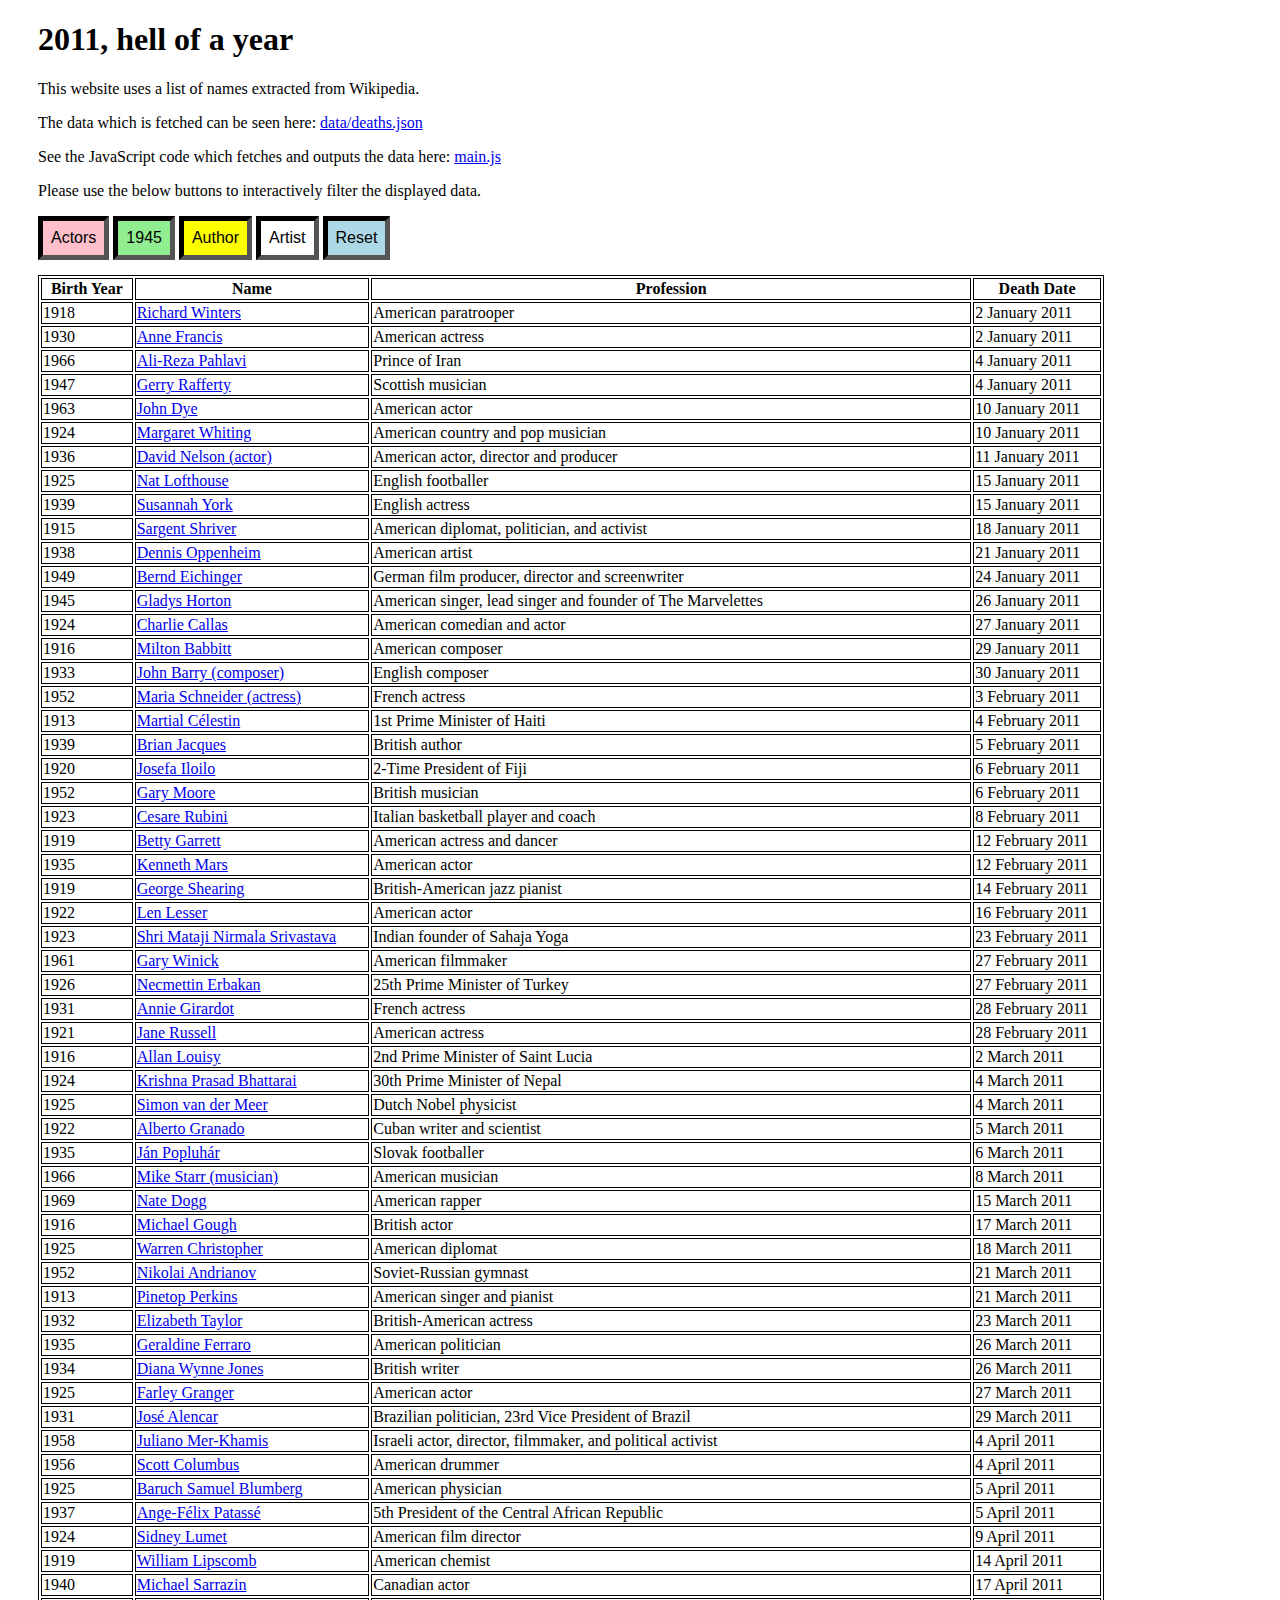
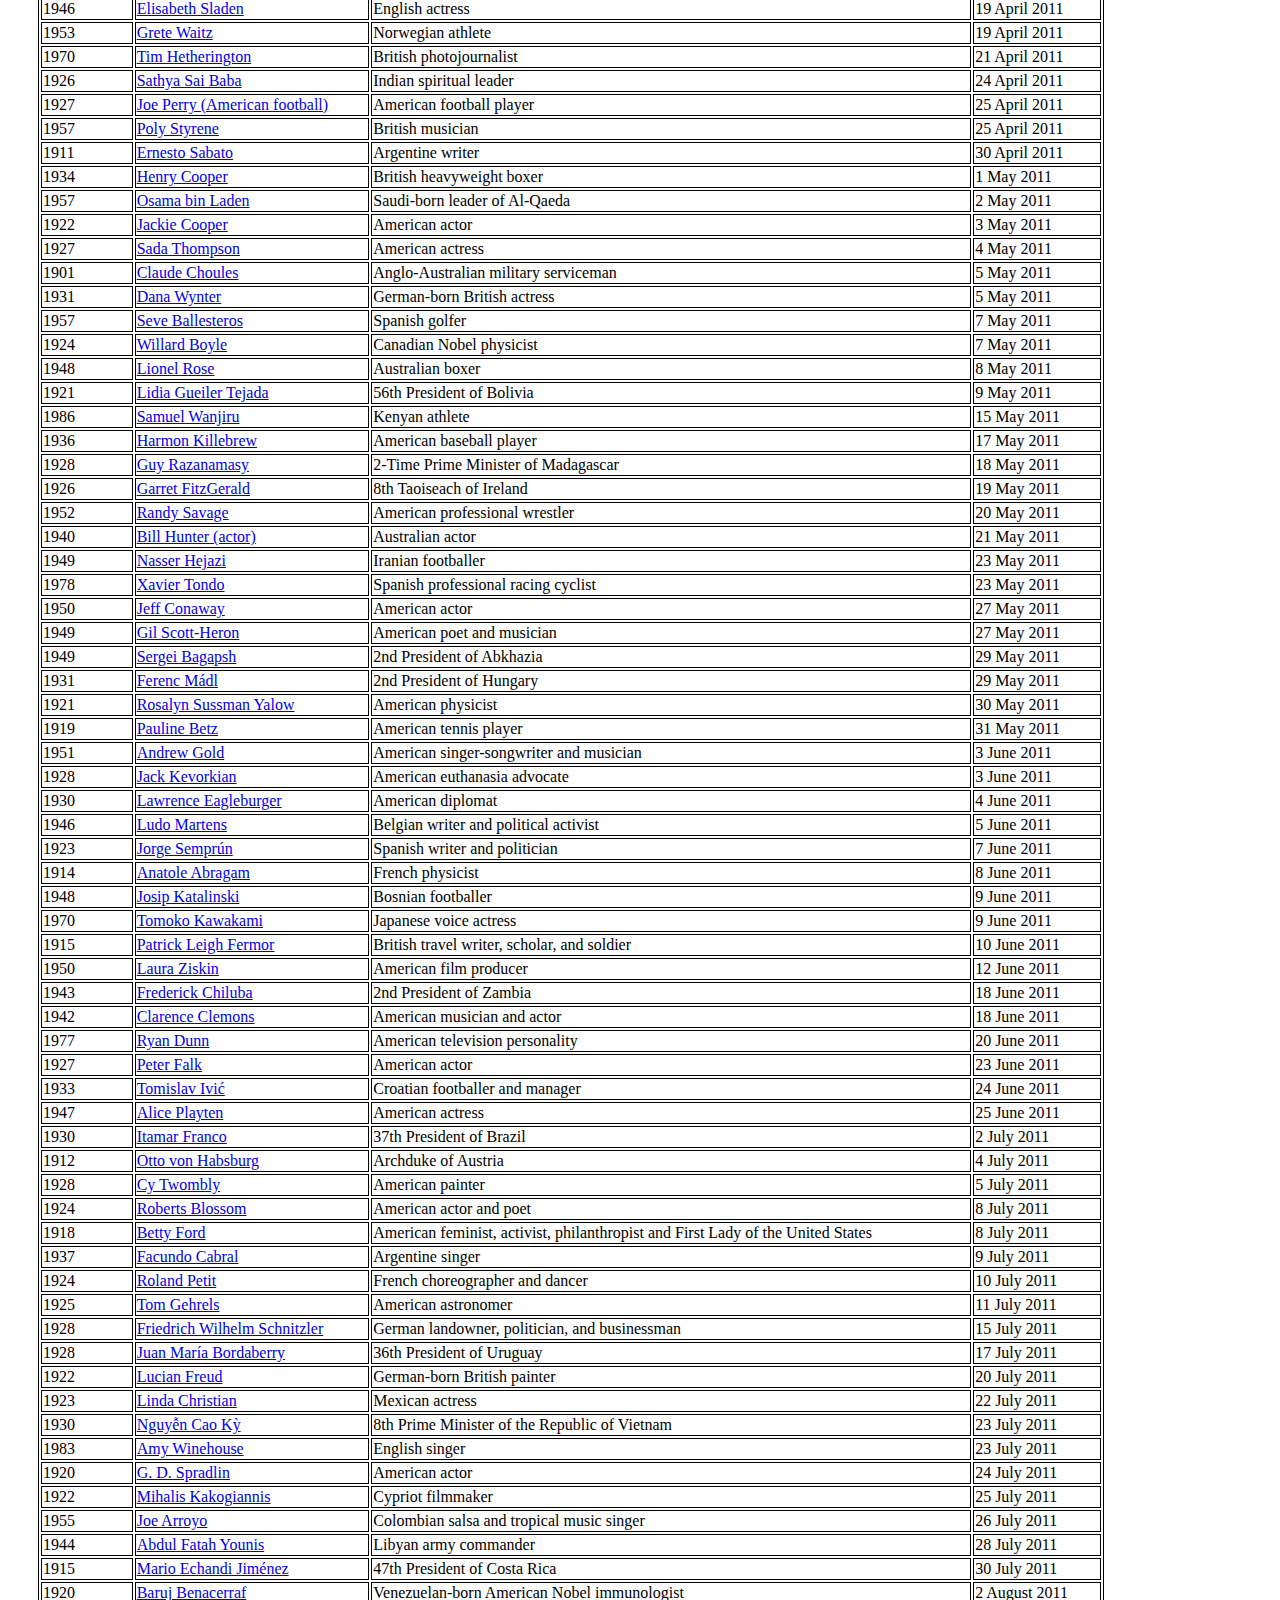
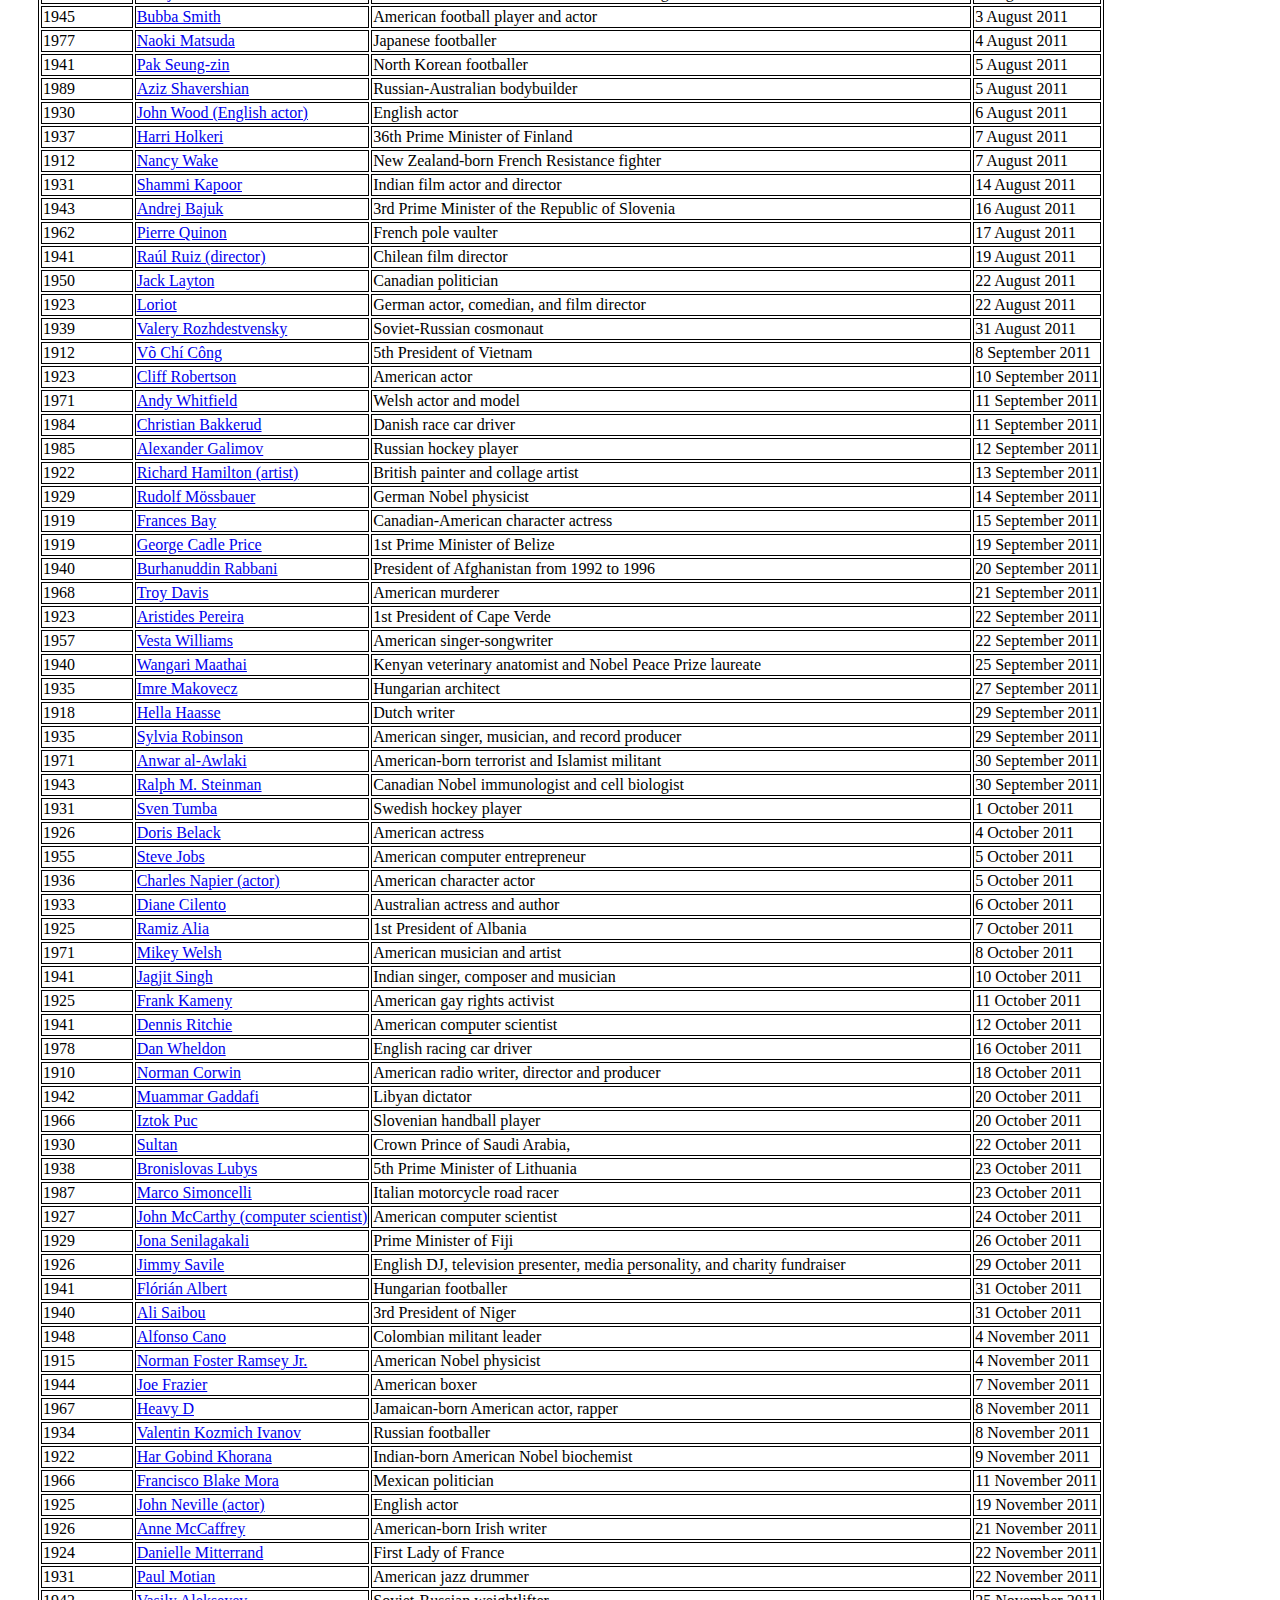
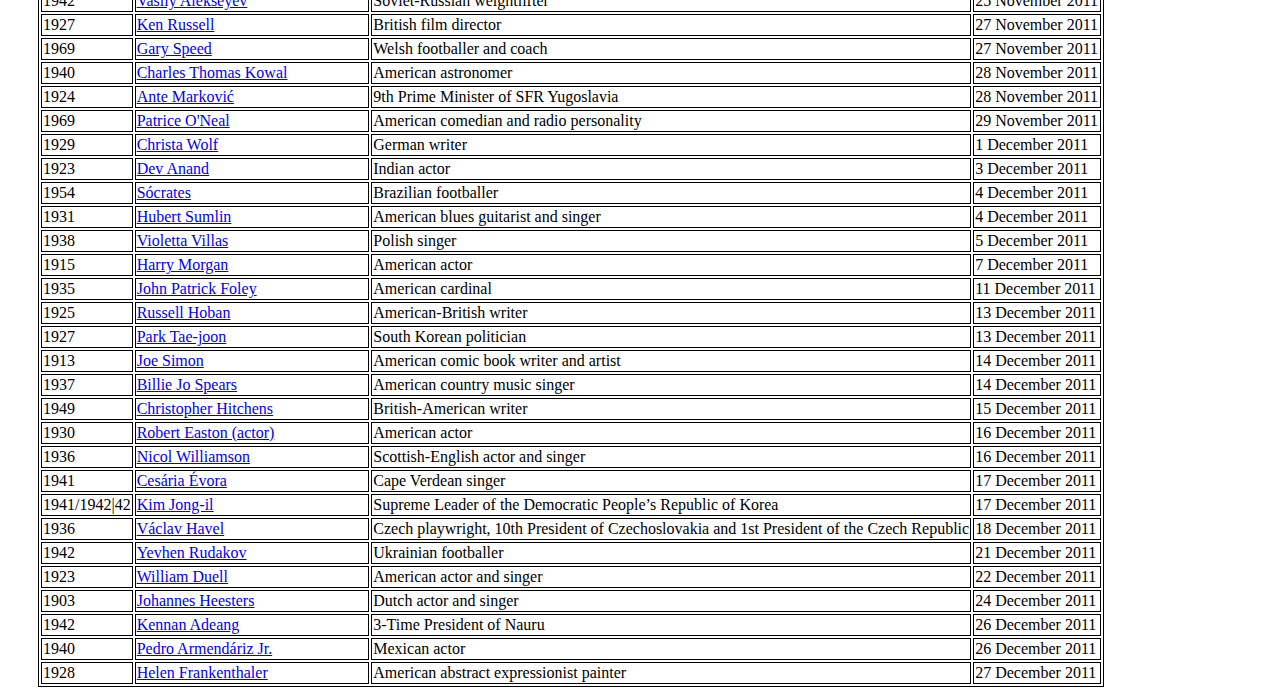
==== index.html @ 5563b207 "new ones" ====
<!DOCTYPE html>
<html lang="en">
  <head>
    <meta charset="utf-8">
    <title>2011, hell of a year</title>
    <meta name="description" content="This is where you can describe what a page is for indexers and search engines">
    <meta name="author" content="Take some credit!">
    <link rel="stylesheet" type="text/css" href="style.css" />
    <script type="text/javascript" src="main.js"></script>
  </head>
  <body>
    <h1>2011, hell of a year</h1>
    <p>This website uses a list of names extracted from Wikipedia.</p>
    <p>The data which is fetched can be seen here: <a href="data/deaths.json" target="_blank">data/deaths.json</a></p>
    <p>See the JavaScript code which fetches and outputs the data here: <a href="main.js" target="_blank">main.js</a></p>
    <p>Please use the below buttons to interactively filter the displayed data.</p>
    <button type="button" value="actor" class="redButton">Actors</button>
    <button type="button" value="1945" class="greenButton">1945</button>
    <button type="button" value="auto" class="yellowButton">Author</button>
    <button type="button" value="artist" class="white">Artist</button>
    <button type="reset" value="reset" class="blueButton">Reset</button>
    <table id="persons-table">
      <tr class="table-headings">
        <th>Birth Year</th>
        <th>Name</th>
        <th>Profession</th>
        <th>Death Date</th>
      </tr>
    </table>
  </body>
</html>
---- style.css ----
body {
  padding: 0 30px 0 30px;
}

button {
  font-size: 16px;
  padding: 8px;
  border-width:5px;
  border-style:inset;
}

.redButton{
  background-color: pink;
}
.greenButton{
  background-color: lightgreen;
}
.blueButton{
  background-color: lightblue;
}
.yellowButton{
  background-color: yellow;
}
.white{
  background-color: white;
}

table, th, td {
  border: 0.5px solid black;
}

table {
  margin-top: 15px;
}
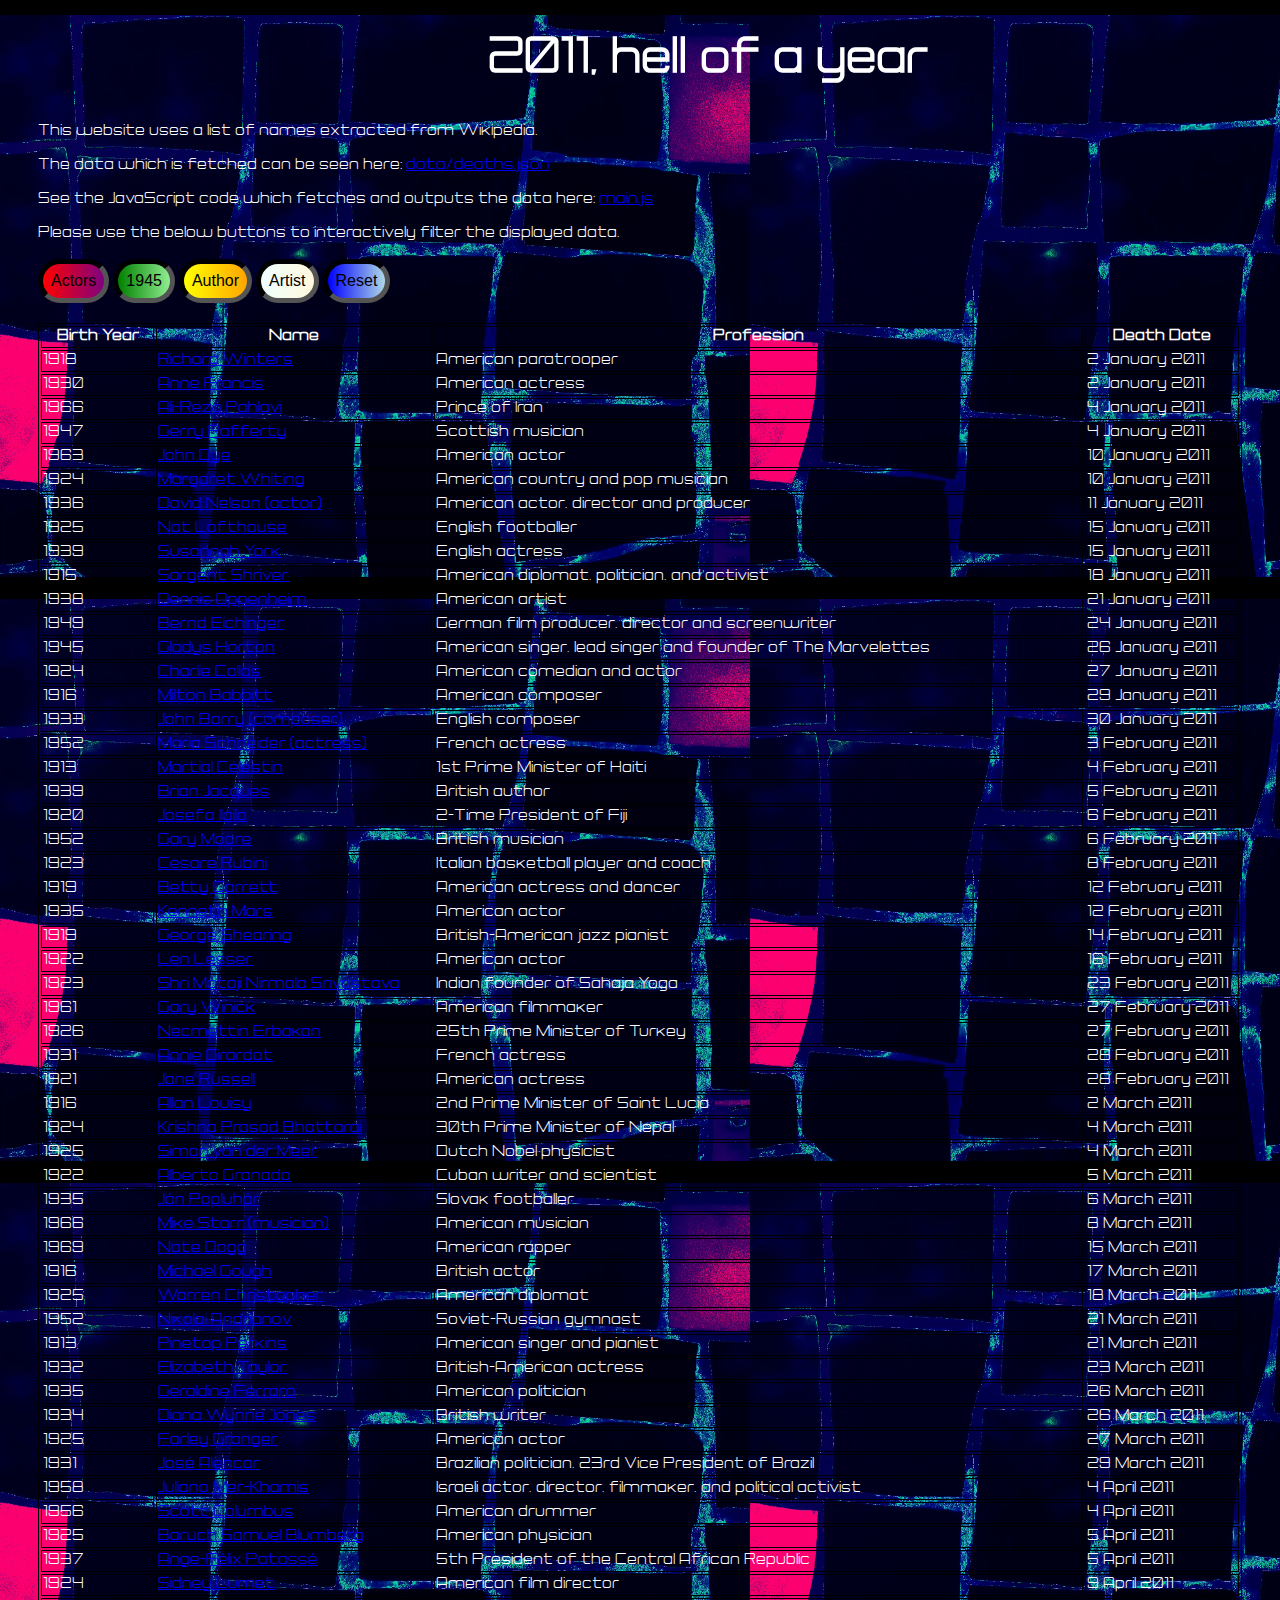
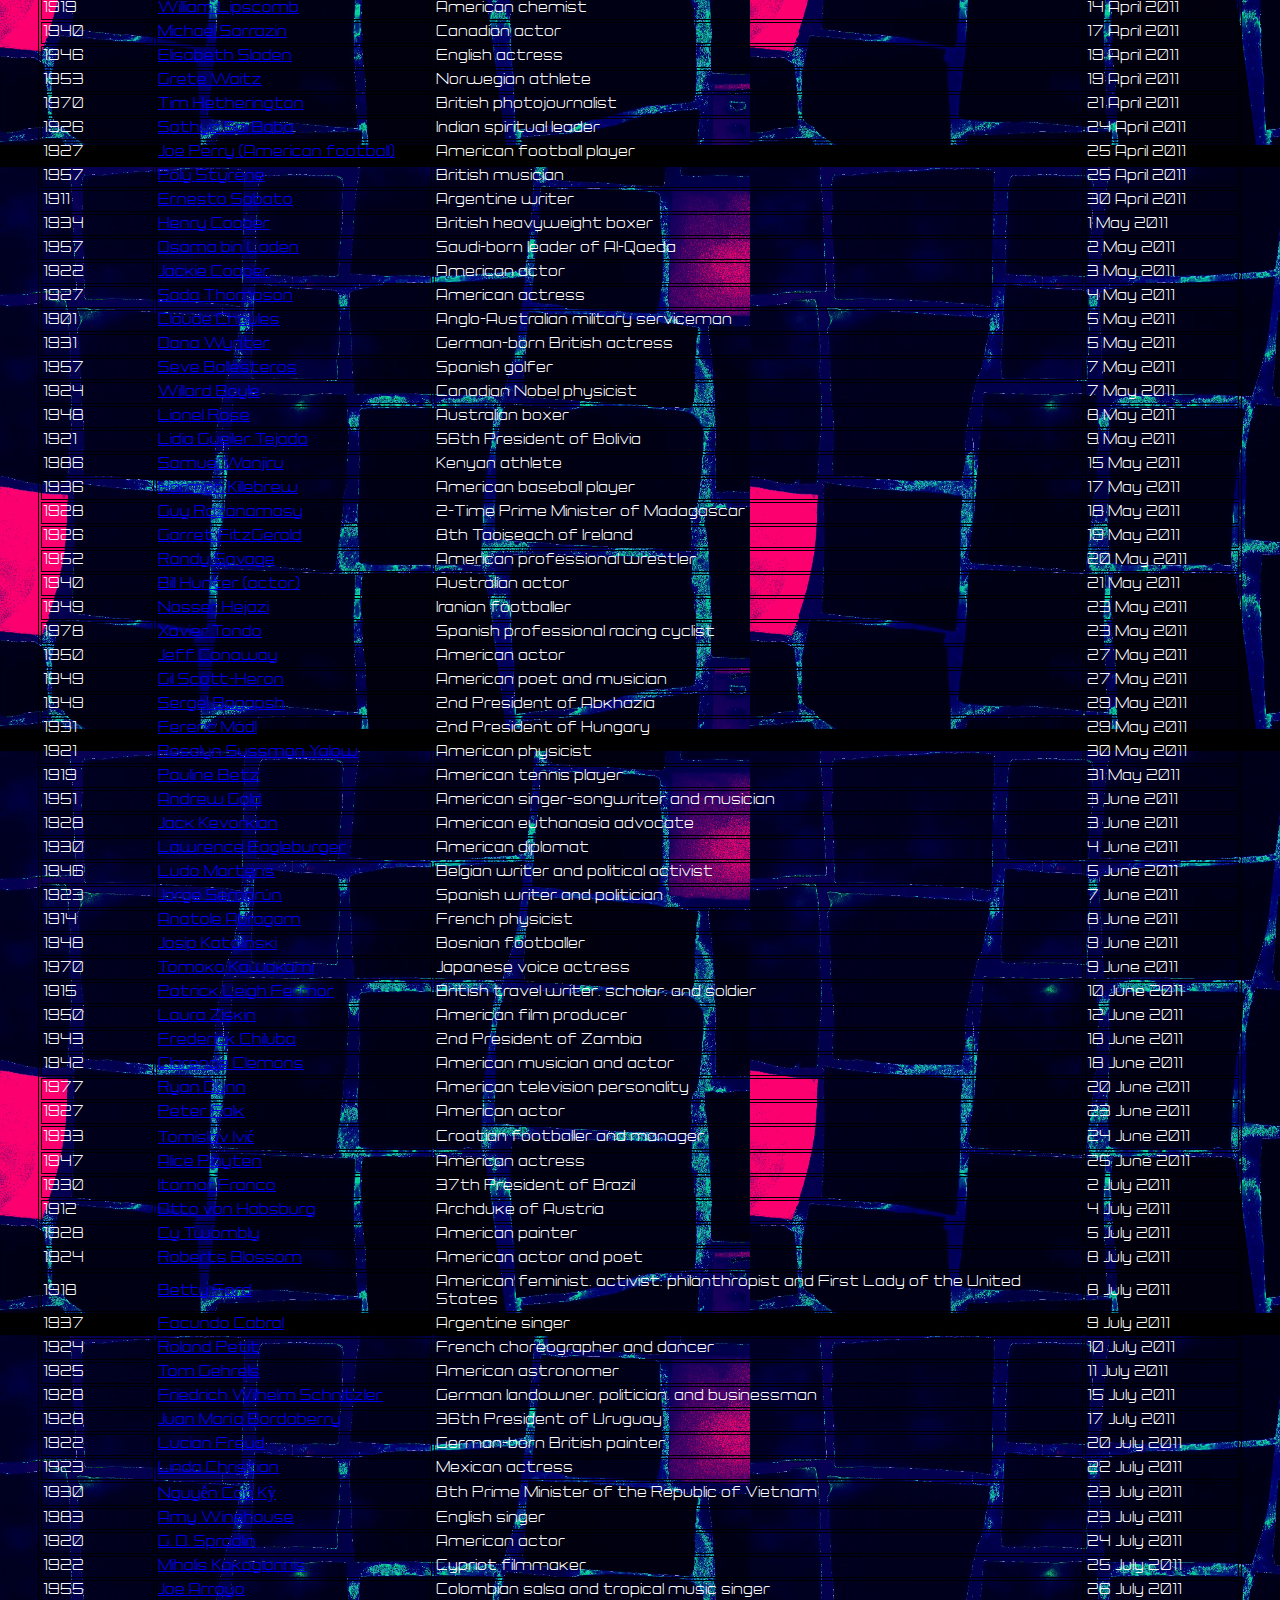
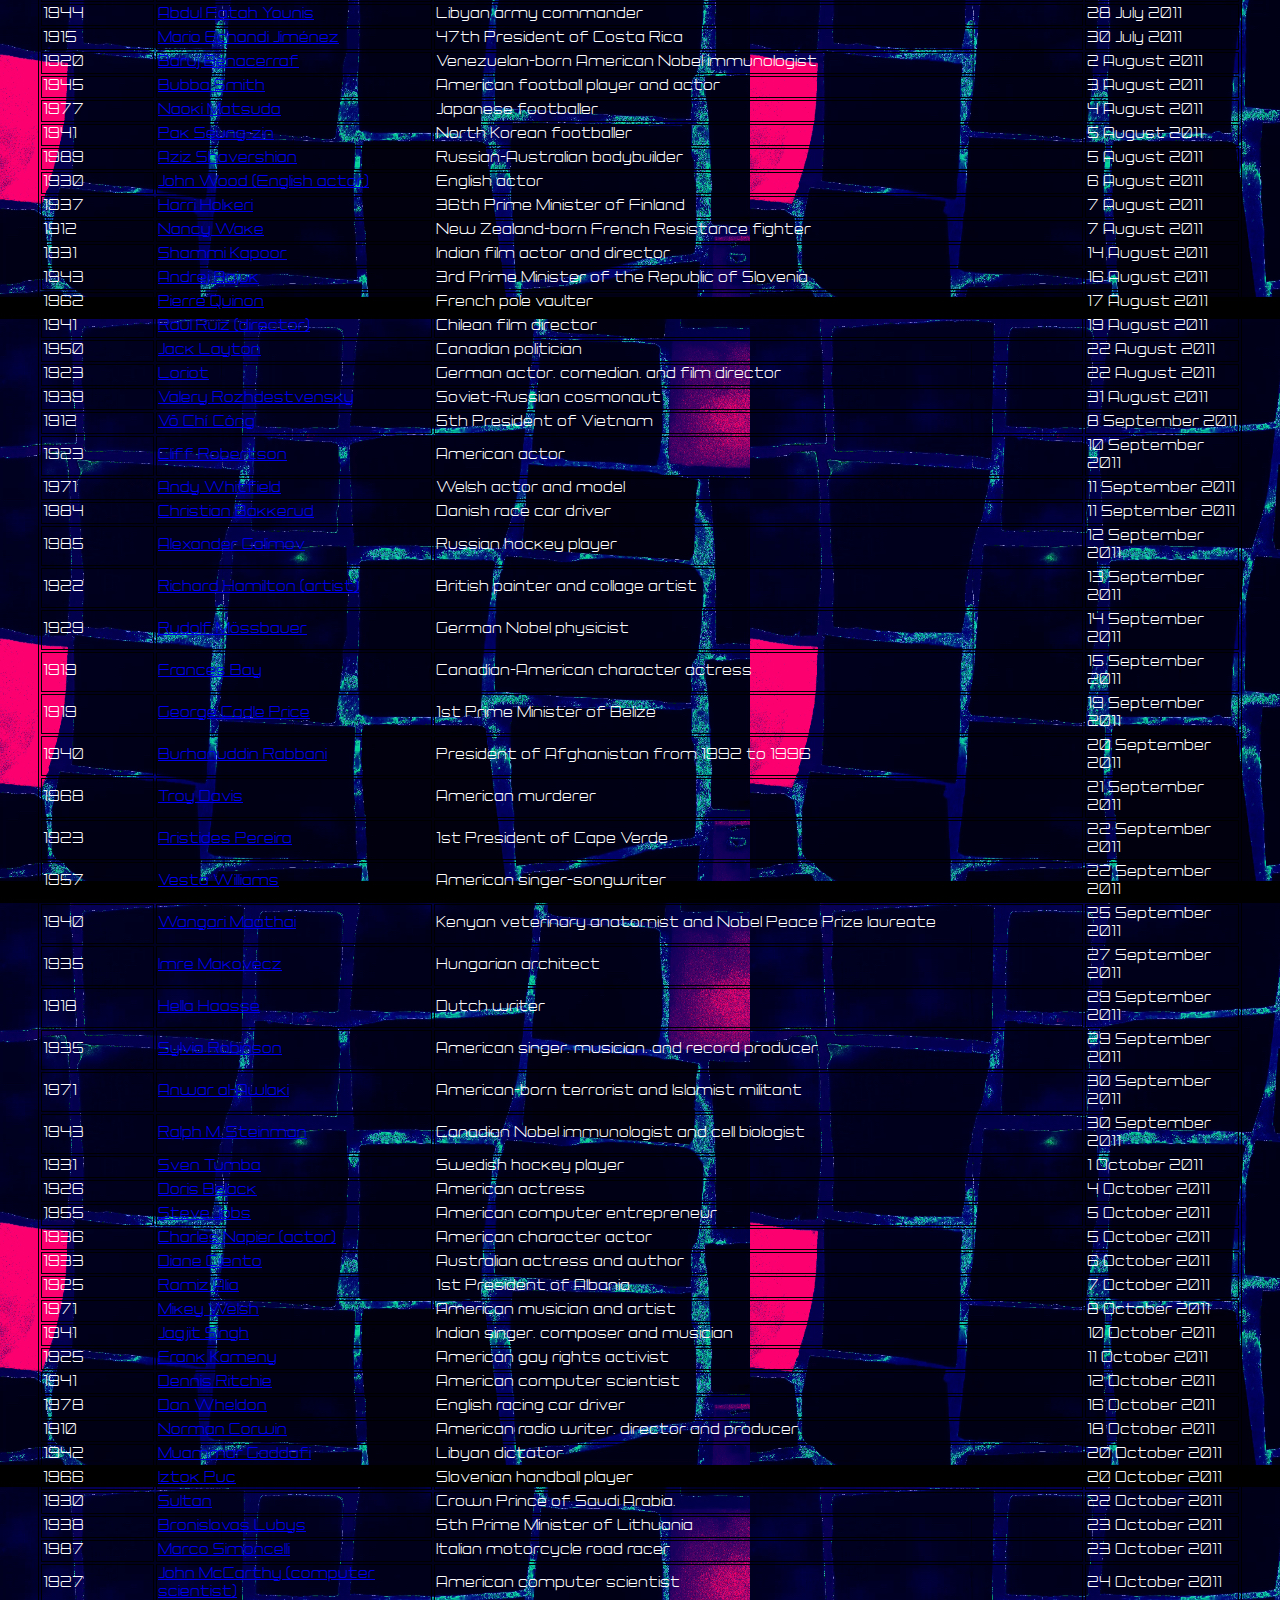
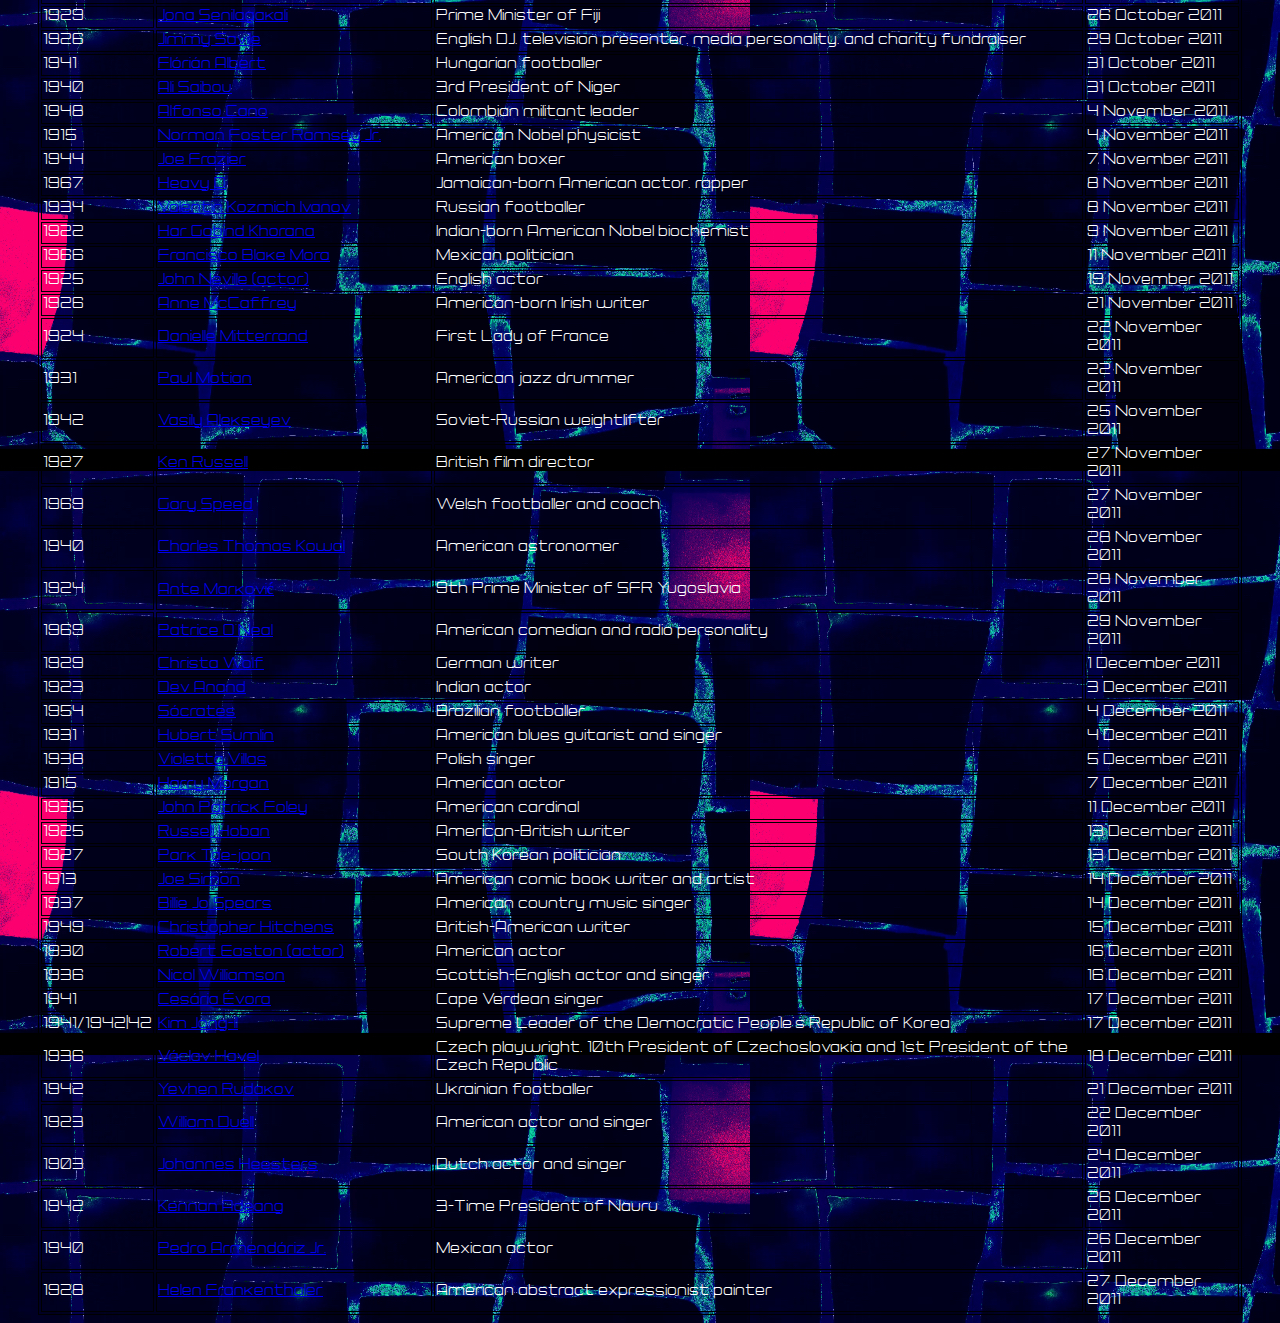
==== commit 222de680: "please work" ====
--- a/index.html
+++ b/index.html
@@ -9,7 +9,7 @@
     <script type="text/javascript" src="main.js"></script>
   </head>
   <body>
-    <h1>2011, hell of a year</h1>
+    <h1 class="head">2011, hell of a year</h1>
     <p>This website uses a list of names extracted from Wikipedia.</p>
     <p>The data which is fetched can be seen here: <a href="data/deaths.json" target="_blank">data/deaths.json</a></p>
     <p>See the JavaScript code which fetches and outputs the data here: <a href="main.js" target="_blank">main.js</a></p>
--- a/style.css
+++ b/style.css
@@ -1,34 +1,51 @@
+@font-face {
+      src: url(NCS_Rogueland.ttf);
+      font-family: NCS_Rogueland;
+}
+
+
 body {
   padding: 0 30px 0 30px;
+  font-family: NCS_Rogueland;
+  background-image: url(bgf.jpg);
+  color: white;
+
 }
 
+.head{
+  font-weight: bold;
+  font-size: 50px;
+  margin-left: 450px;
+}
 button {
   font-size: 16px;
   padding: 8px;
   border-width:5px;
   border-style:inset;
+  border-radius: 50px;
+  border-color: black;
 }
 
 .redButton{
-  background-color: pink;
+  background: linear-gradient(to right, red, purple);
 }
 .greenButton{
-  background-color: lightgreen;
+  background: linear-gradient(to right, green, lightgreen);
 }
 .blueButton{
-  background-color: lightblue;
+  background: linear-gradient(to right, blue, lightblue);
 }
 .yellowButton{
-  background-color: yellow;
+  background: linear-gradient(to right, yellow, orange);
 }
 .white{
-  background-color: white;
+  background: linear-gradient(to right, azure, cornsilk);
 }
 
 table, th, td {
-  border: 0.5px solid black;
+  border: 1px solid black;
 }
 
 table {
-  margin-top: 15px;
+  margin-top: 20px;
 }
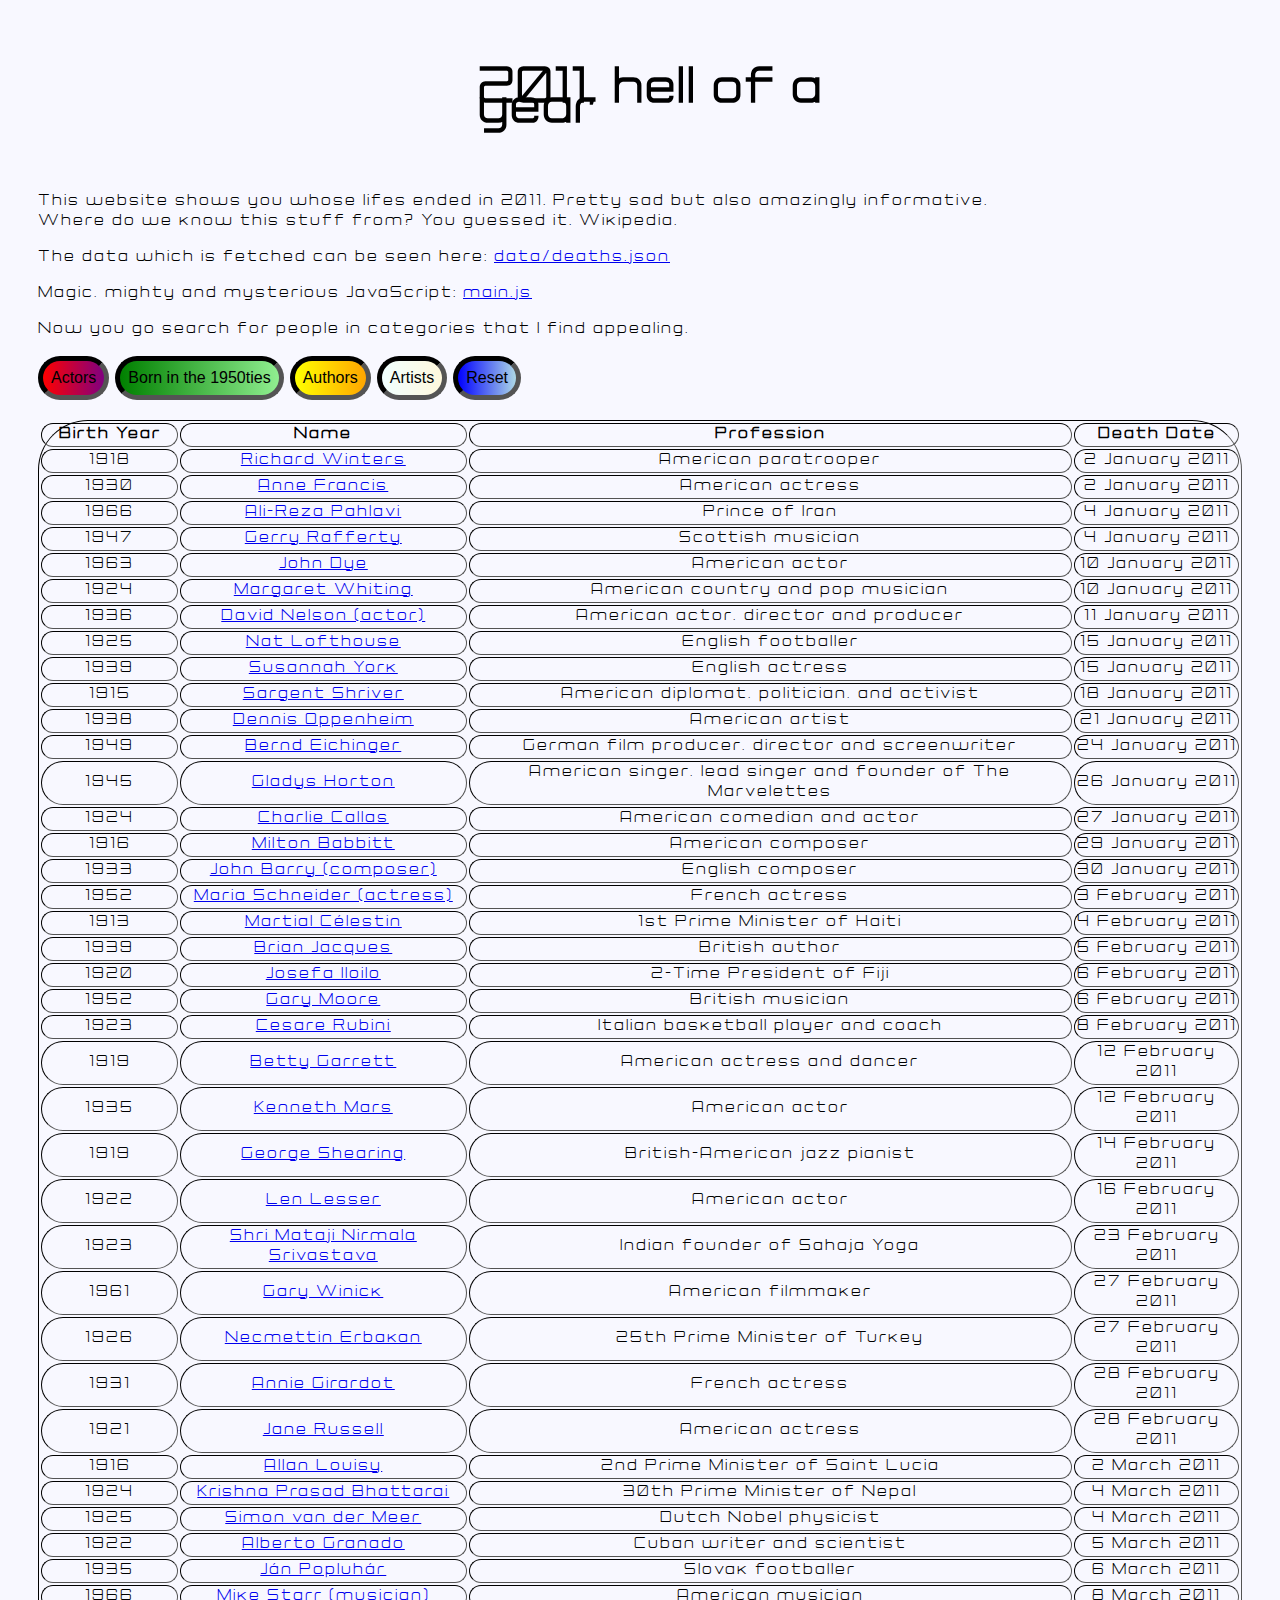
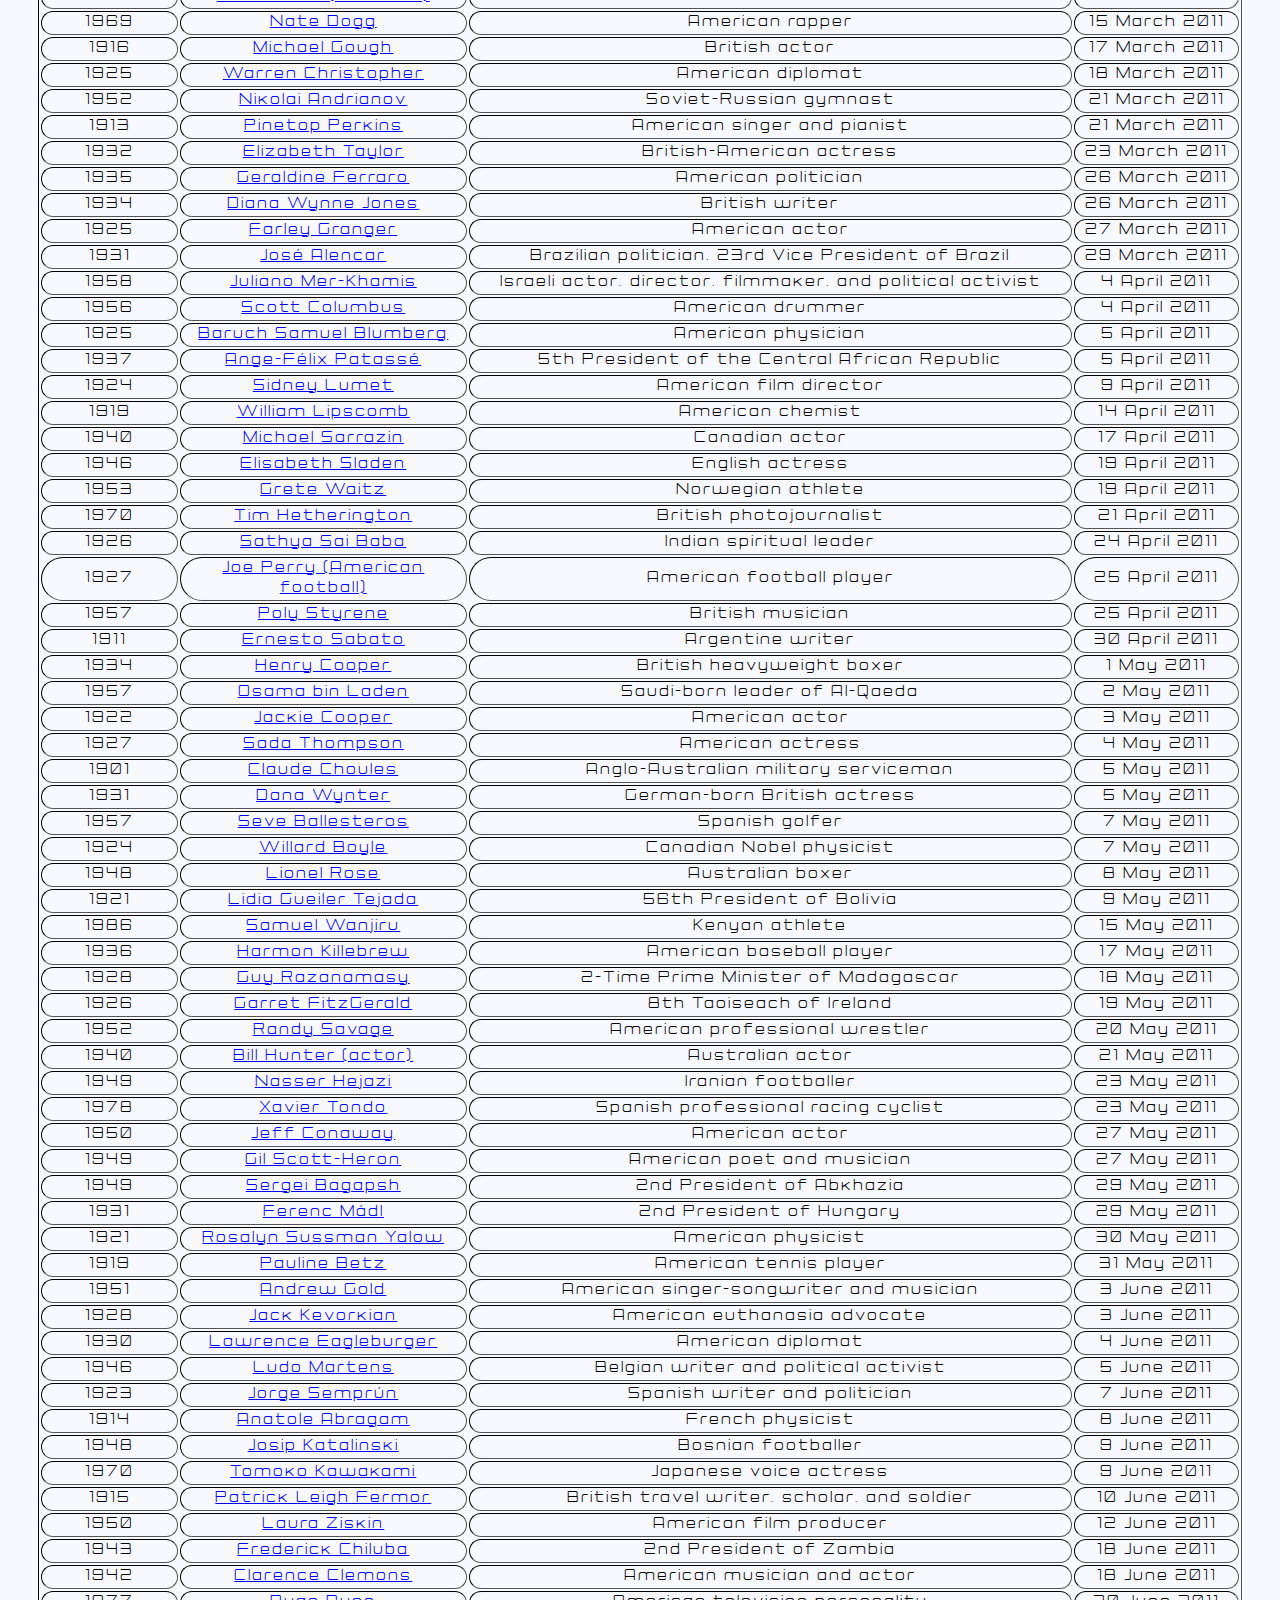
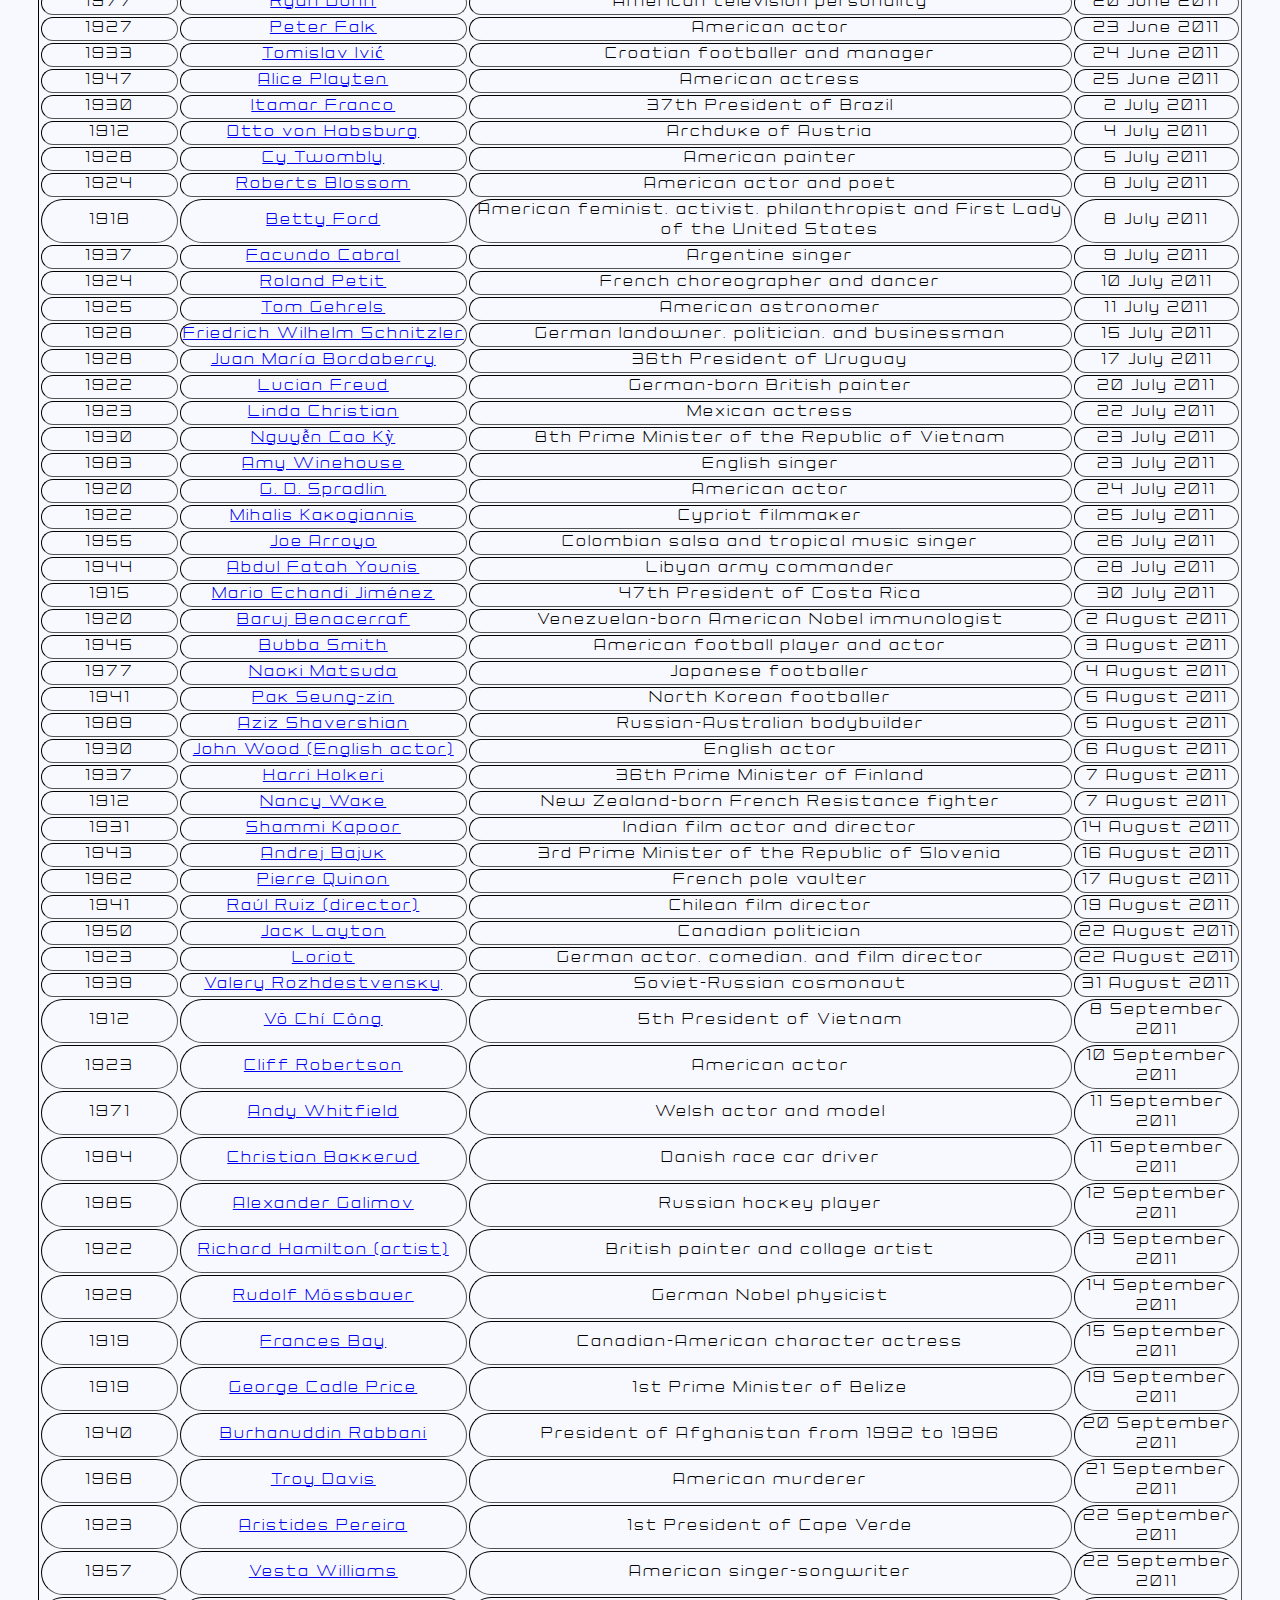
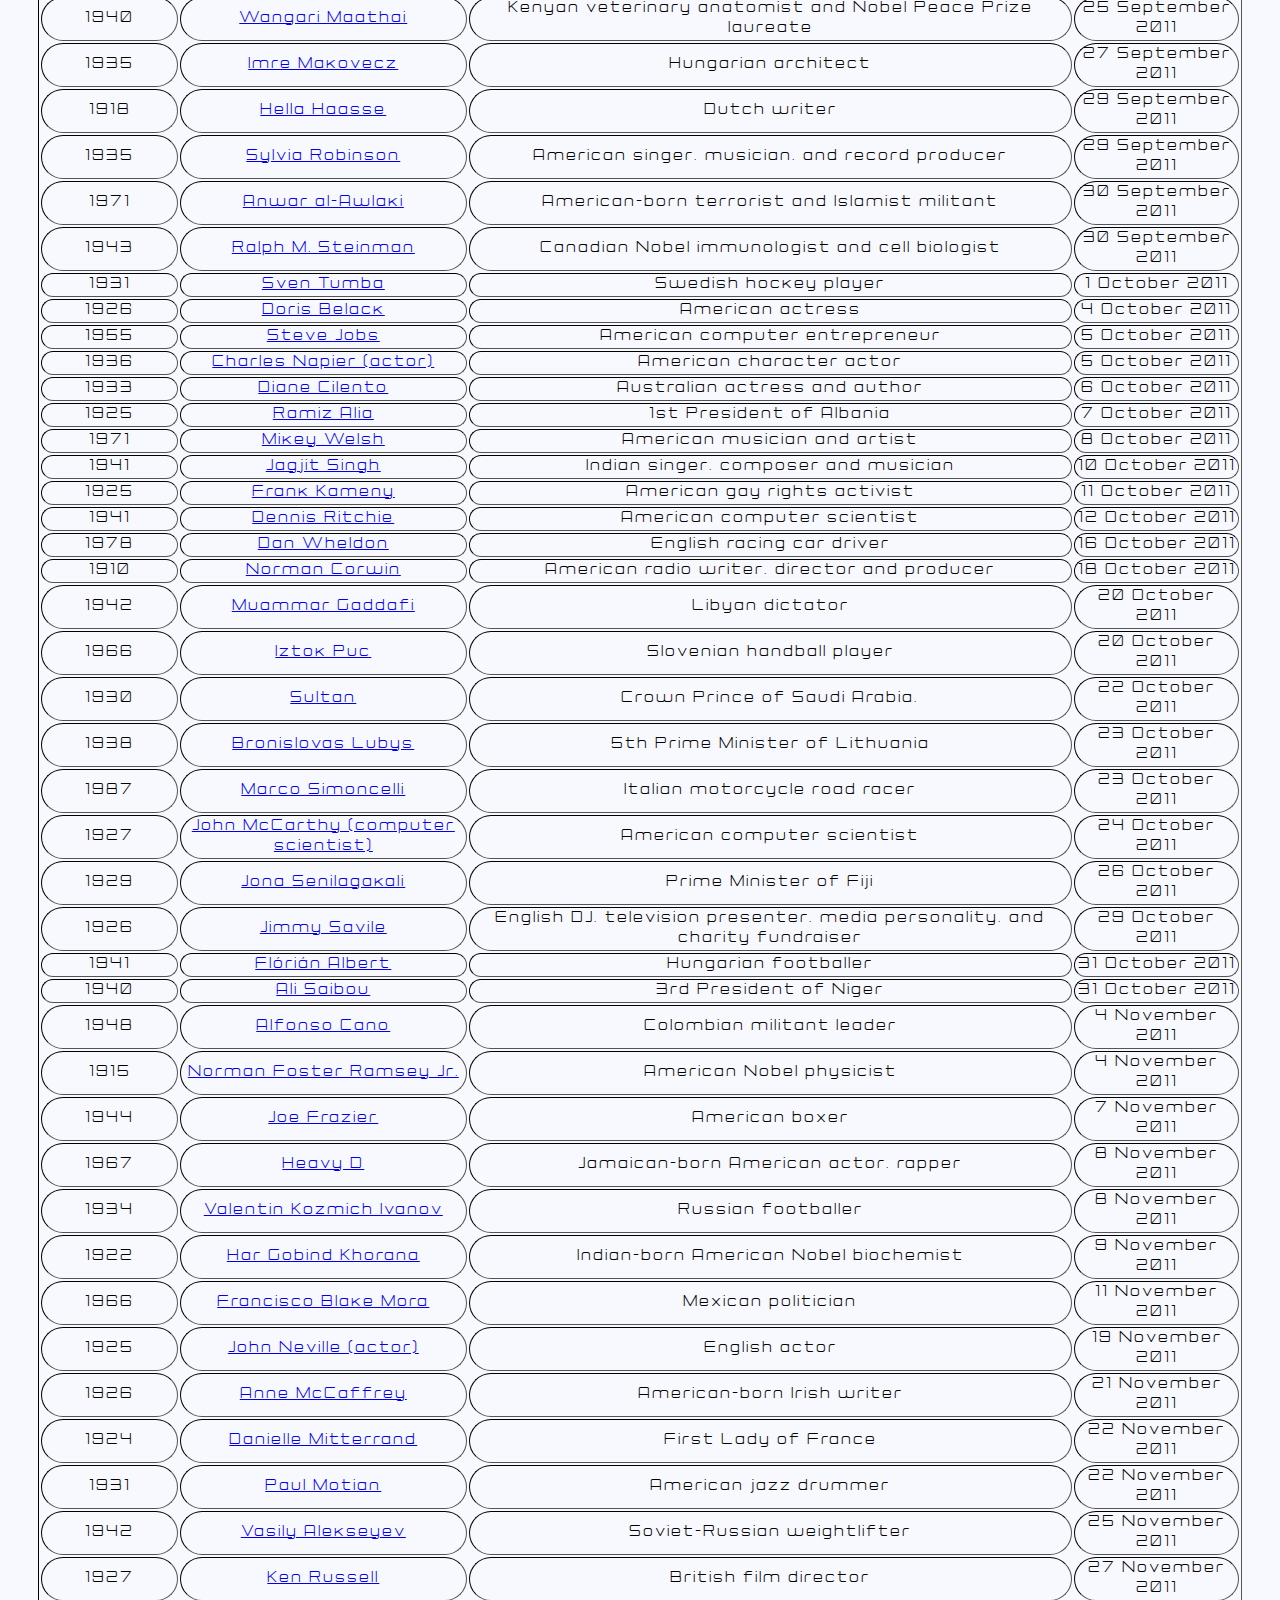
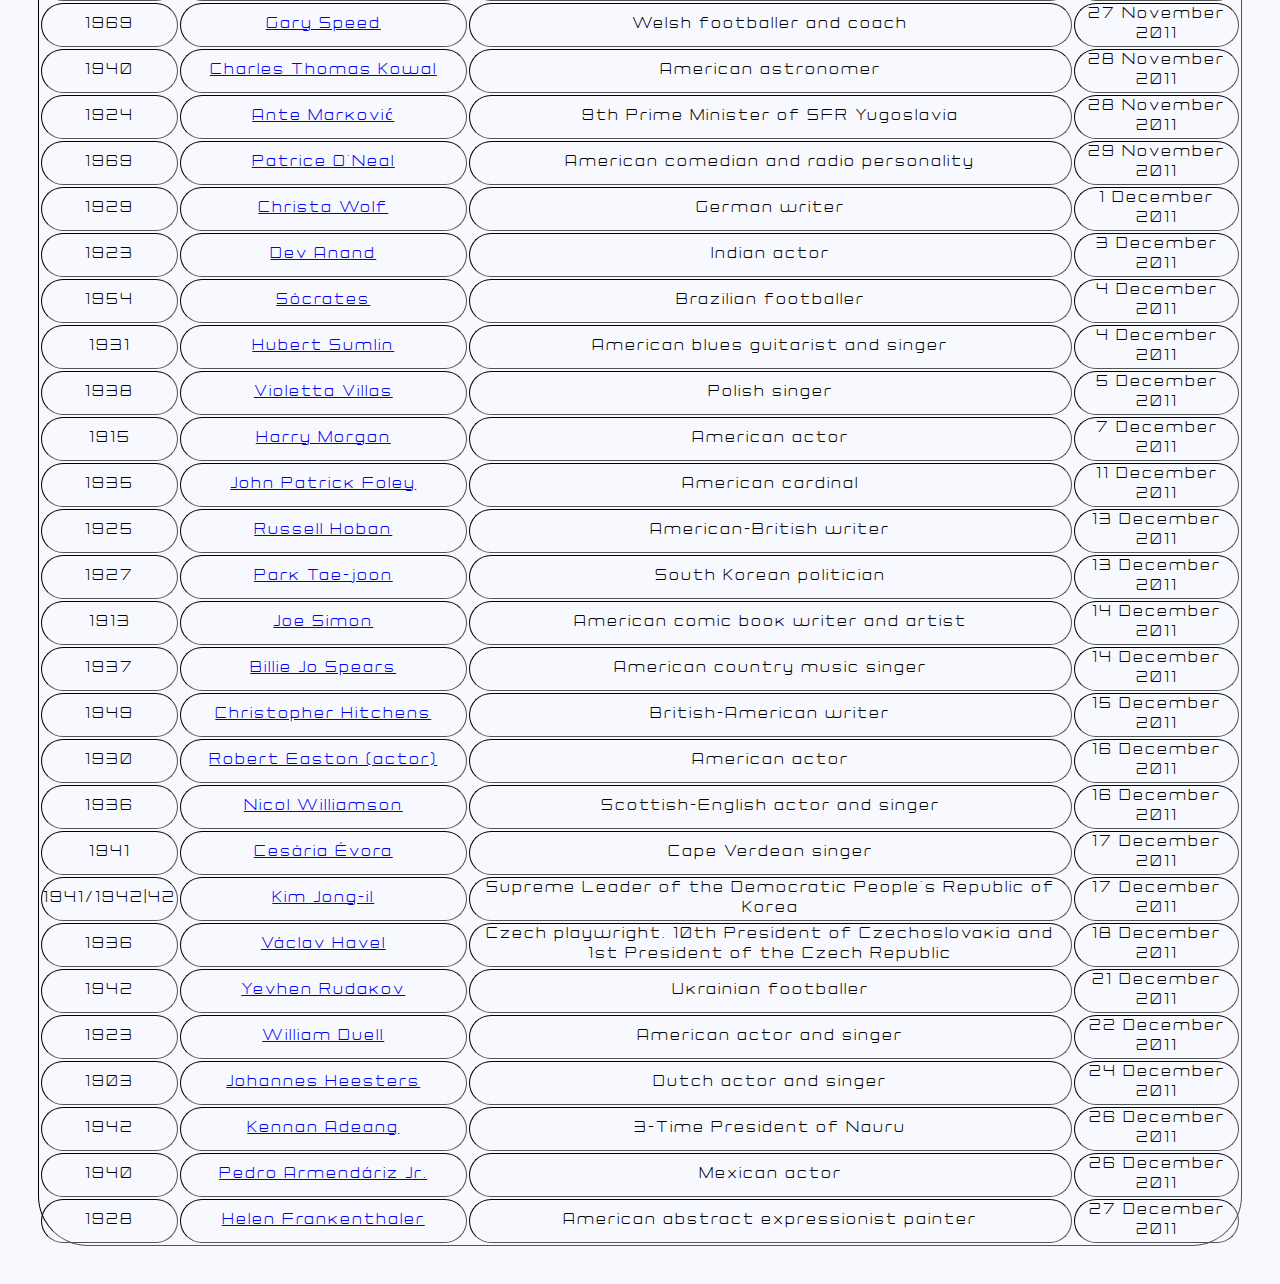
==== commit c62afc48: "short before end" ====
--- a/index.html
+++ b/index.html
@@ -4,20 +4,21 @@
     <meta charset="utf-8">
     <title>2011, hell of a year</title>
     <meta name="description" content="This is where you can describe what a page is for indexers and search engines">
-    <meta name="author" content="Take some credit!">
+    <meta name="author" content="Tara Andrews, Michael Stark">
     <link rel="stylesheet" type="text/css" href="style.css" />
     <script type="text/javascript" src="main.js"></script>
   </head>
   <body>
     <h1 class="head">2011, hell of a year</h1>
-    <p>This website uses a list of names extracted from Wikipedia.</p>
+    <p>This website shows you whose lifes ended in 2011. Pretty sad but also amazingly informative.
+      <br> Where do we know this stuff from? You guessed it. Wikipedia.</p>
     <p>The data which is fetched can be seen here: <a href="data/deaths.json" target="_blank">data/deaths.json</a></p>
-    <p>See the JavaScript code which fetches and outputs the data here: <a href="main.js" target="_blank">main.js</a></p>
-    <p>Please use the below buttons to interactively filter the displayed data.</p>
+    <p>Magic, mighty and mysterious JavaScript: <a href="main.js" target="_blank">main.js</a></p>
+    <p>Now you go search for people in categories that I find appealing.</p>
     <button type="button" value="actor" class="redButton">Actors</button>
-    <button type="button" value="1945" class="greenButton">1945</button>
-    <button type="button" value="auto" class="yellowButton">Author</button>
-    <button type="button" value="artist" class="white">Artist</button>
+    <button type="button" value="1945" class="greenButton">Born in the 1950ties</button>
+    <button type="button" value="auto" class="yellowButton">Authors</button>
+    <button type="button" value="artist" class="white">Artists</button>
     <button type="reset" value="reset" class="blueButton">Reset</button>
     <table id="persons-table">
       <tr class="table-headings">
--- a/style.css
+++ b/style.css
@@ -5,18 +5,30 @@
 
 
 body {
-  padding: 0 30px 0 30px;
+  padding: 20px 30px 30px 30px;
   font-family: NCS_Rogueland;
-  background-image: url(bgf.jpg);
-  color: white;
+  background-color: #F8F8FF;
+  color: black;
+  line-height: 20px;
+  letter-spacing: 2px;
 
+}
+
+br
+{   content: "A" !important;
+    display: block !important;
+    margin-bottom: 1.25em !important;
 }
 
 .head{
   font-weight: bold;
   font-size: 50px;
-  margin-left: 450px;
+  padding: 20px;
+  margin-left: 420px;
+  margin-bottom: 50px;
+  width: 37%
 }
+
 button {
   font-size: 16px;
   padding: 8px;
@@ -44,6 +56,10 @@
 
 table, th, td {
   border: 1px solid black;
+  border-radius: 50px;
+  text-align: center;
+  border-style: inset;
+  border-color: black;
 }
 
 table {
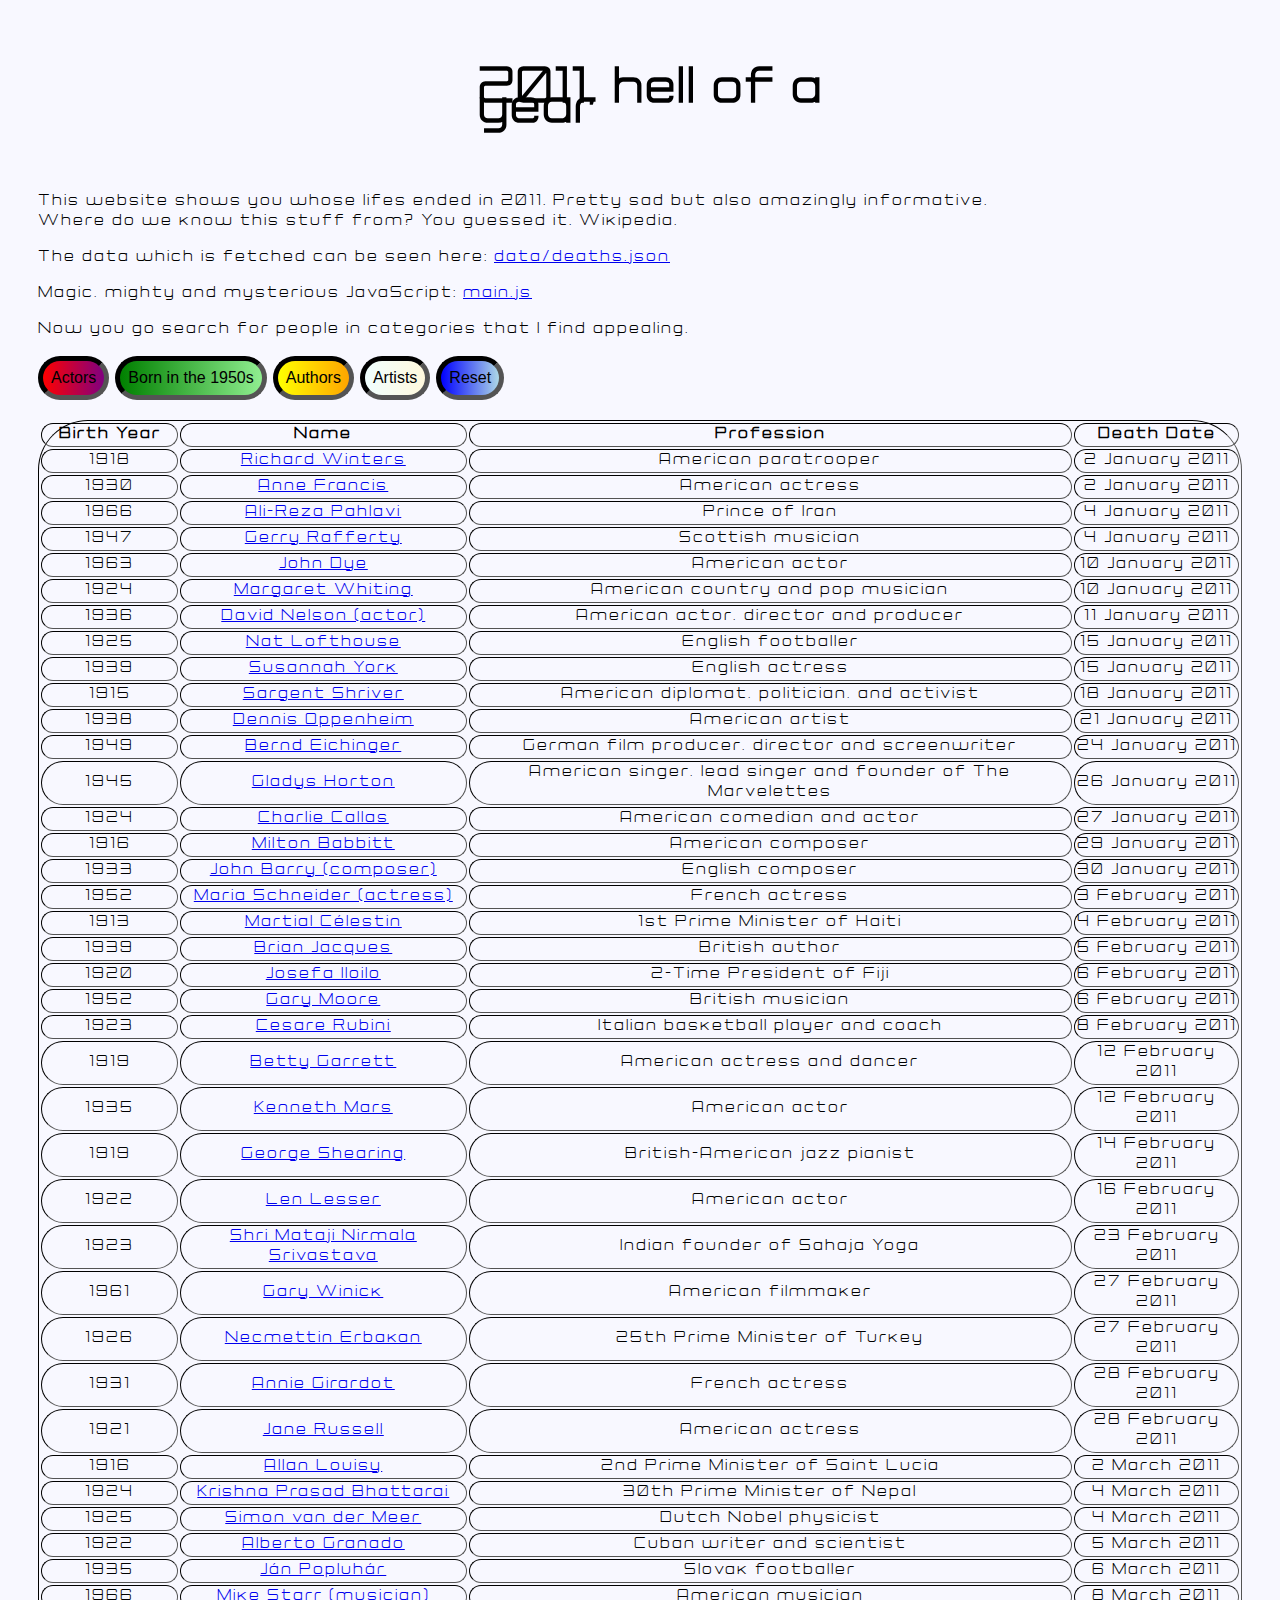
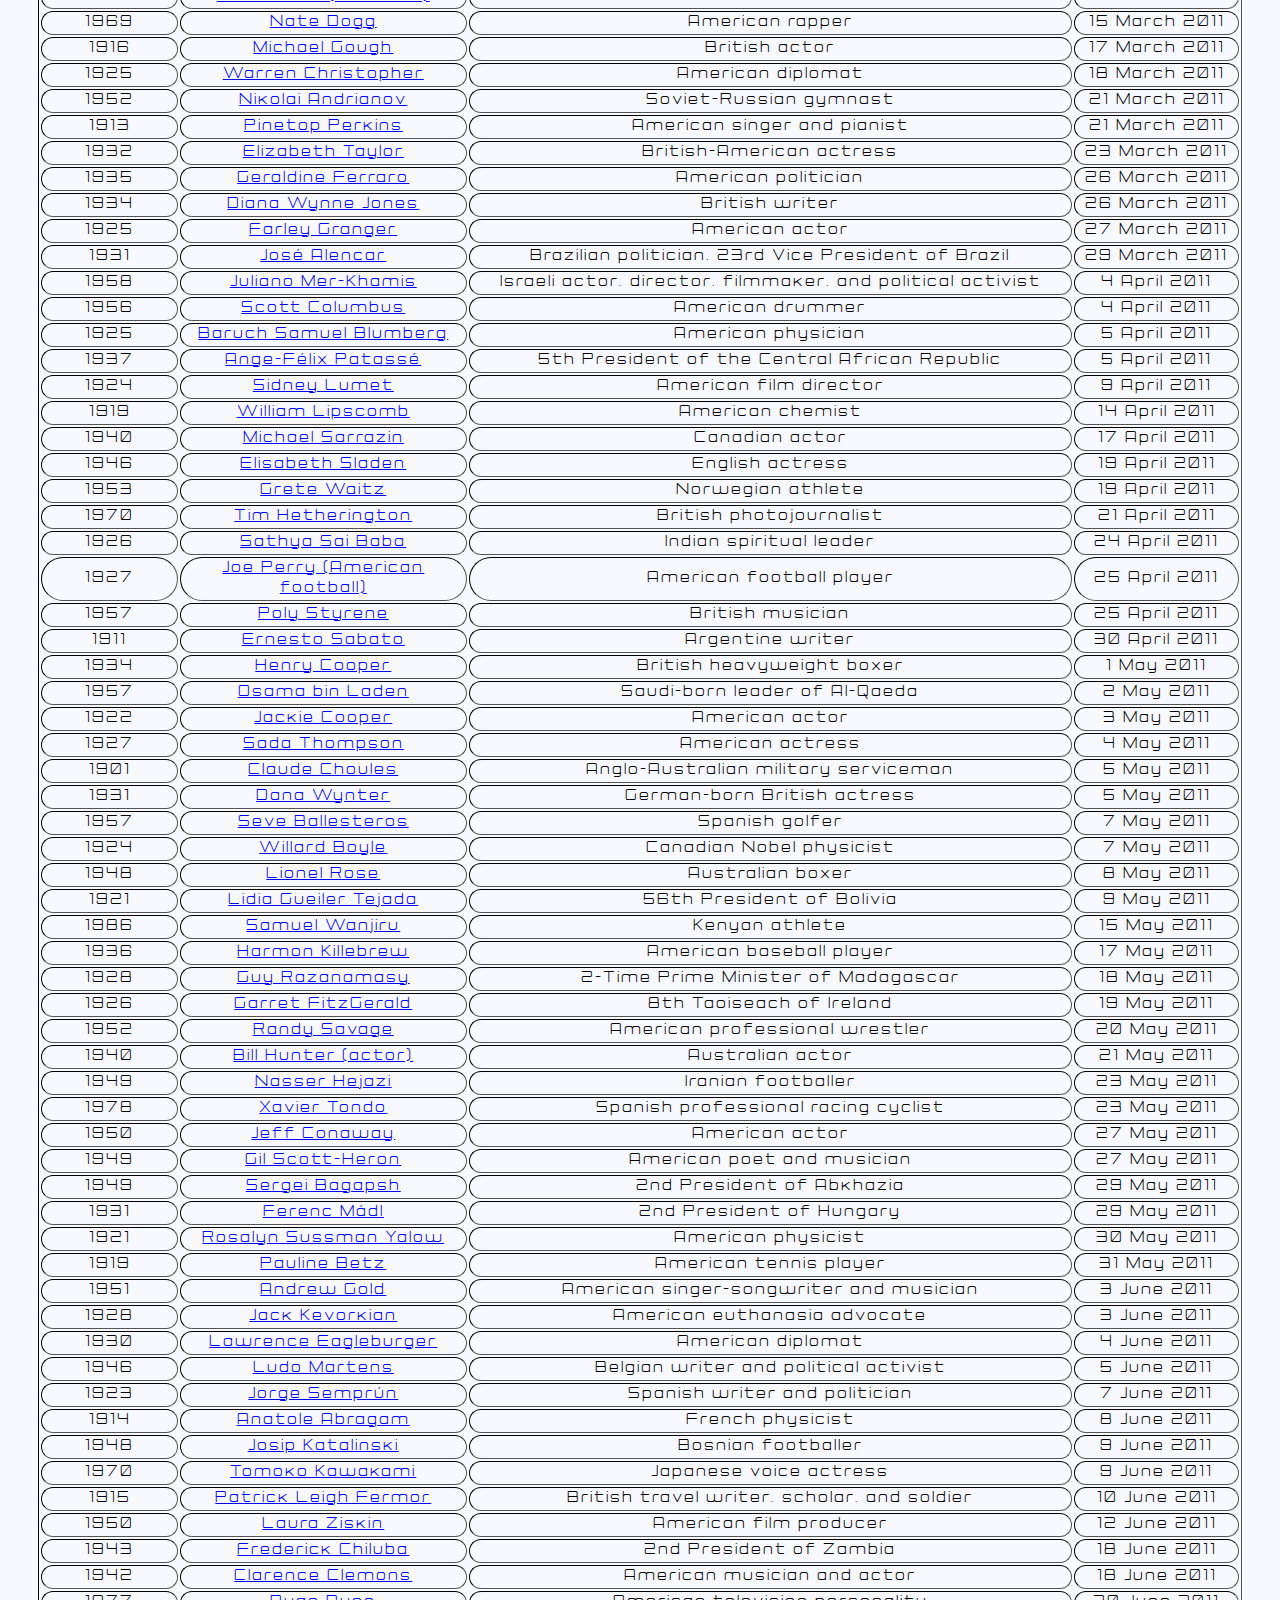
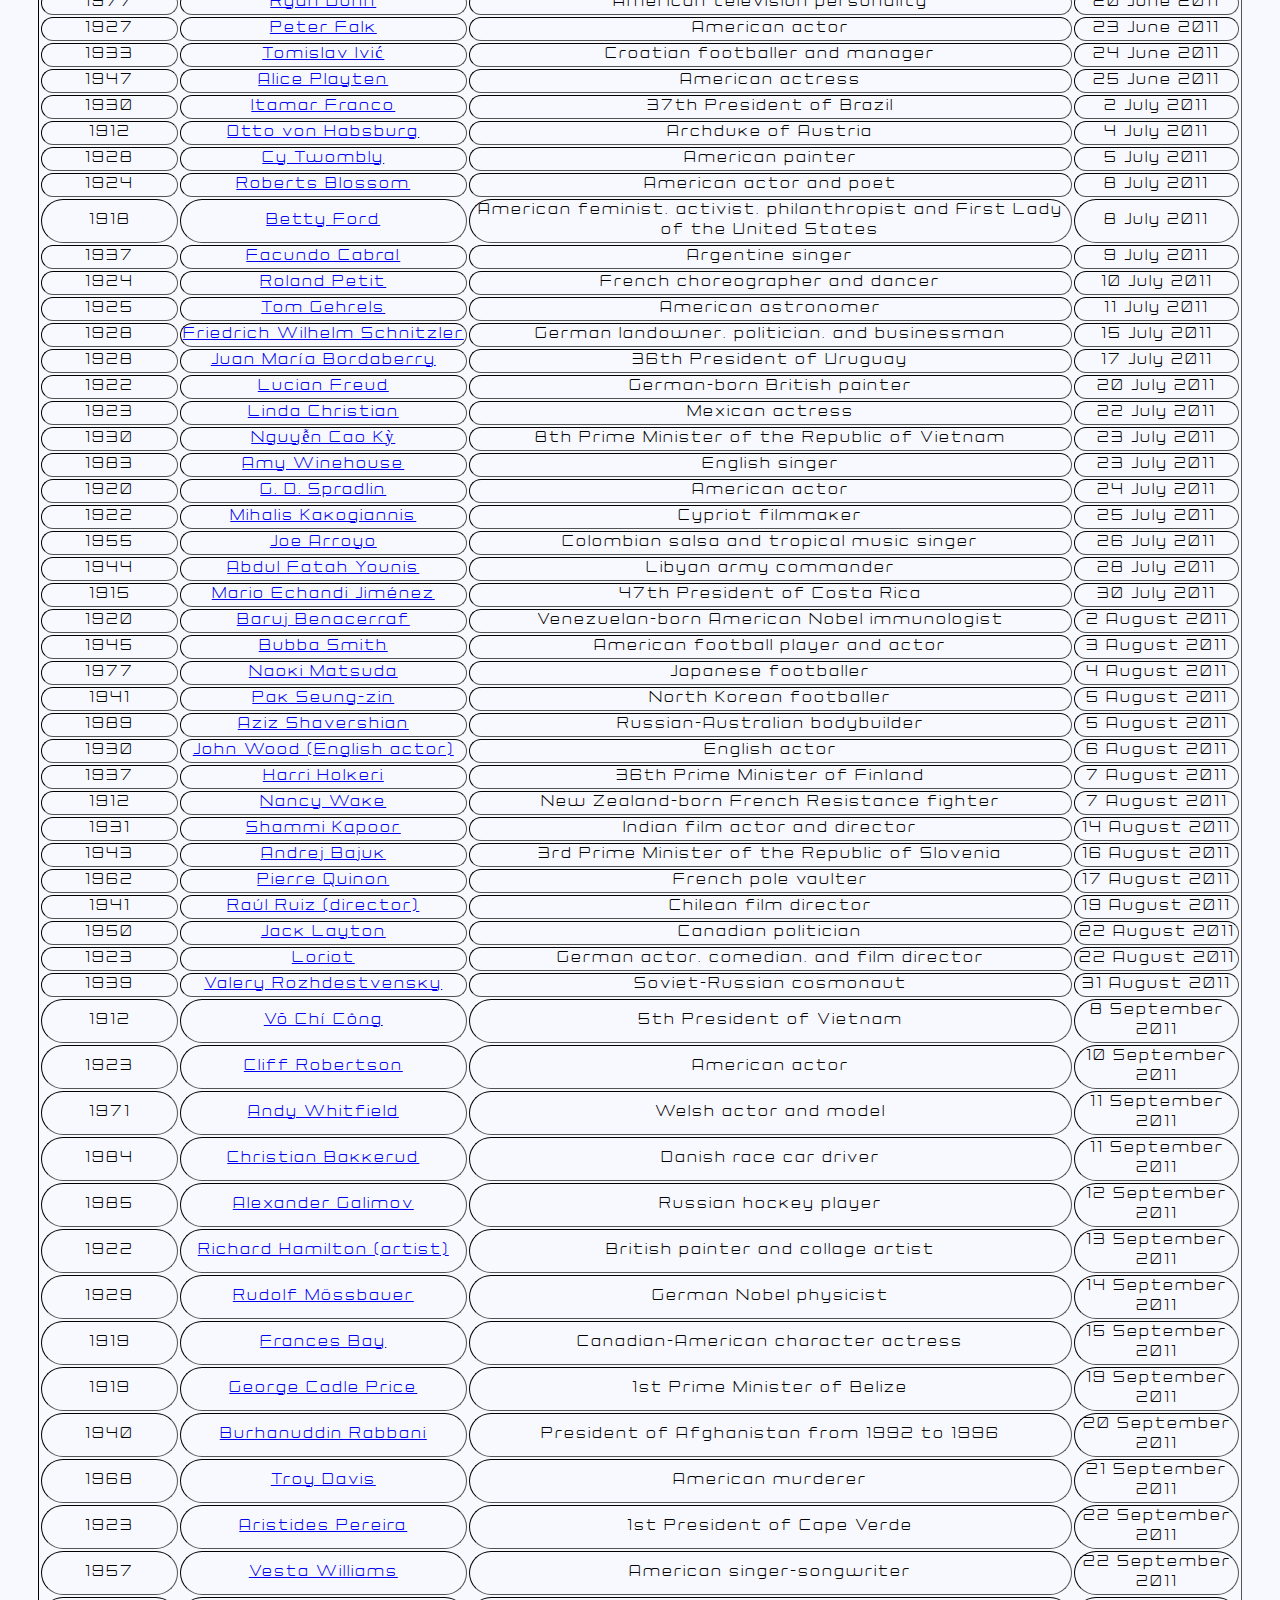
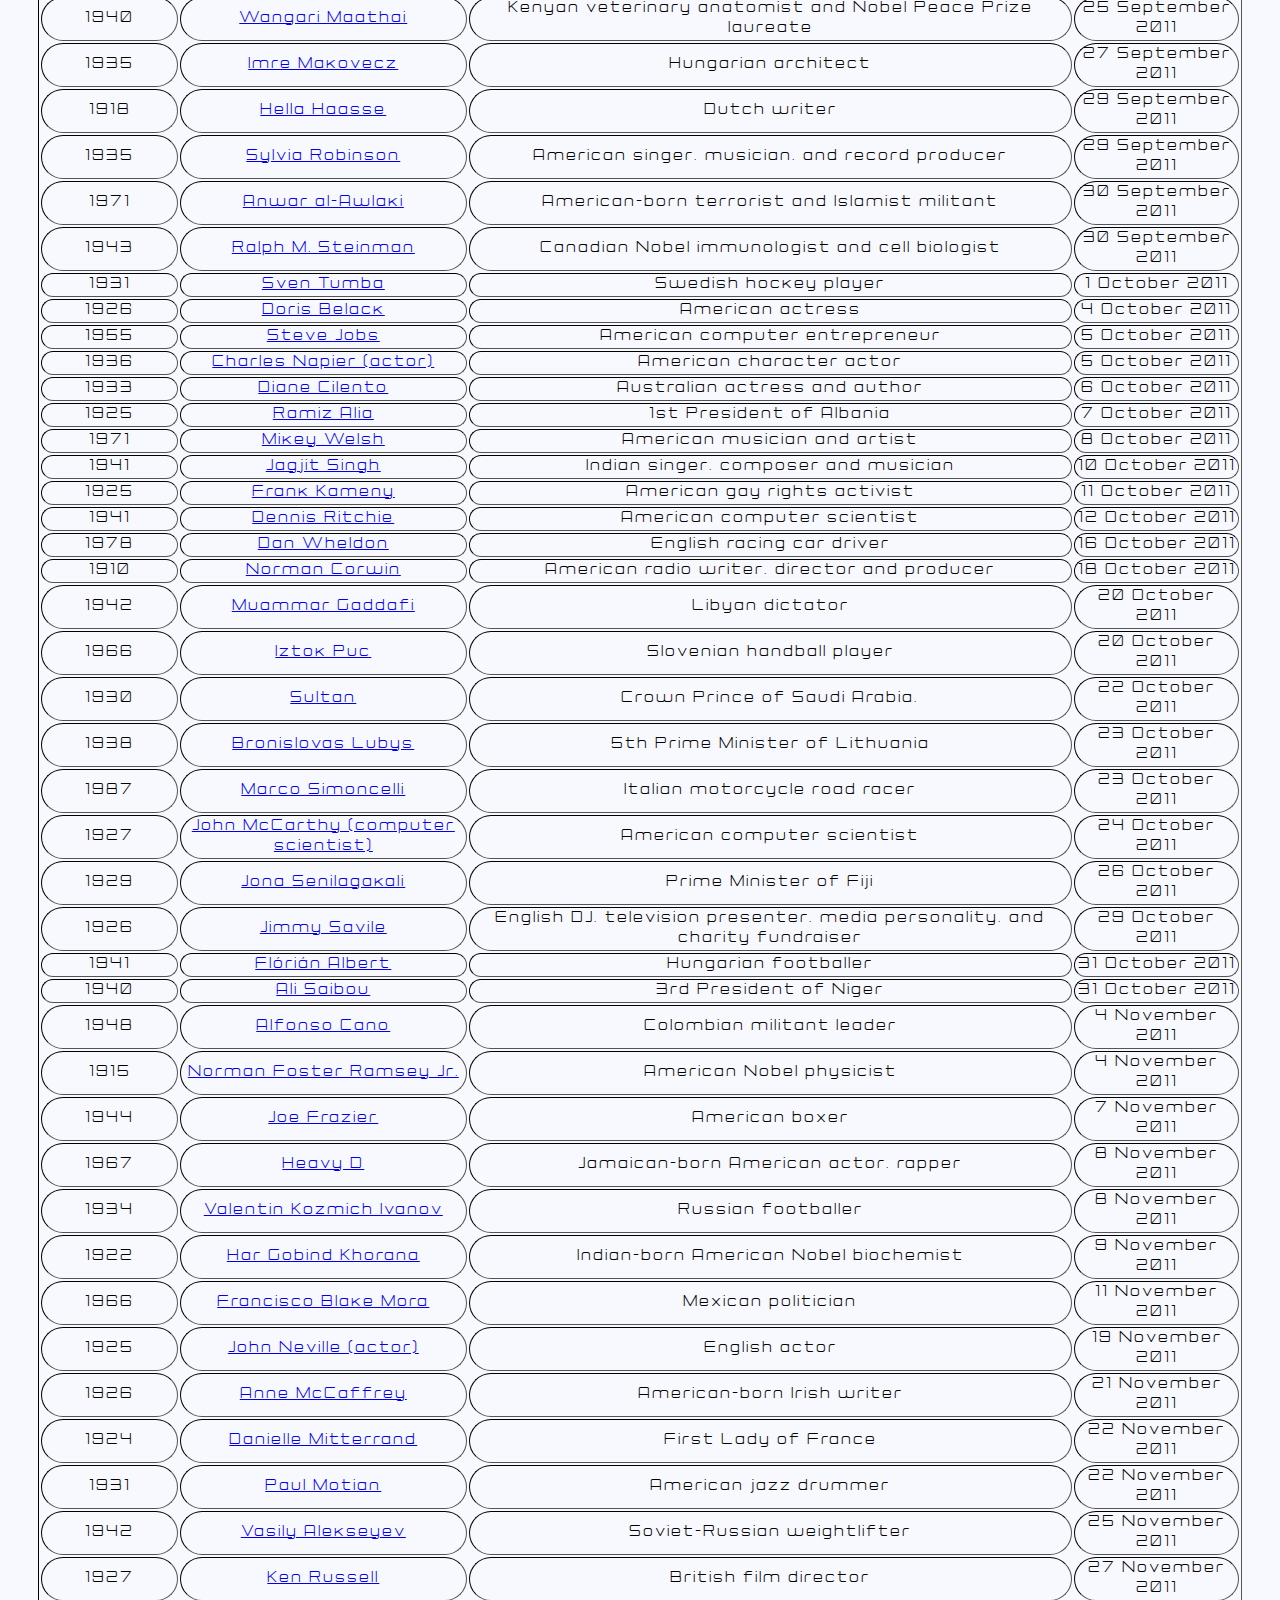
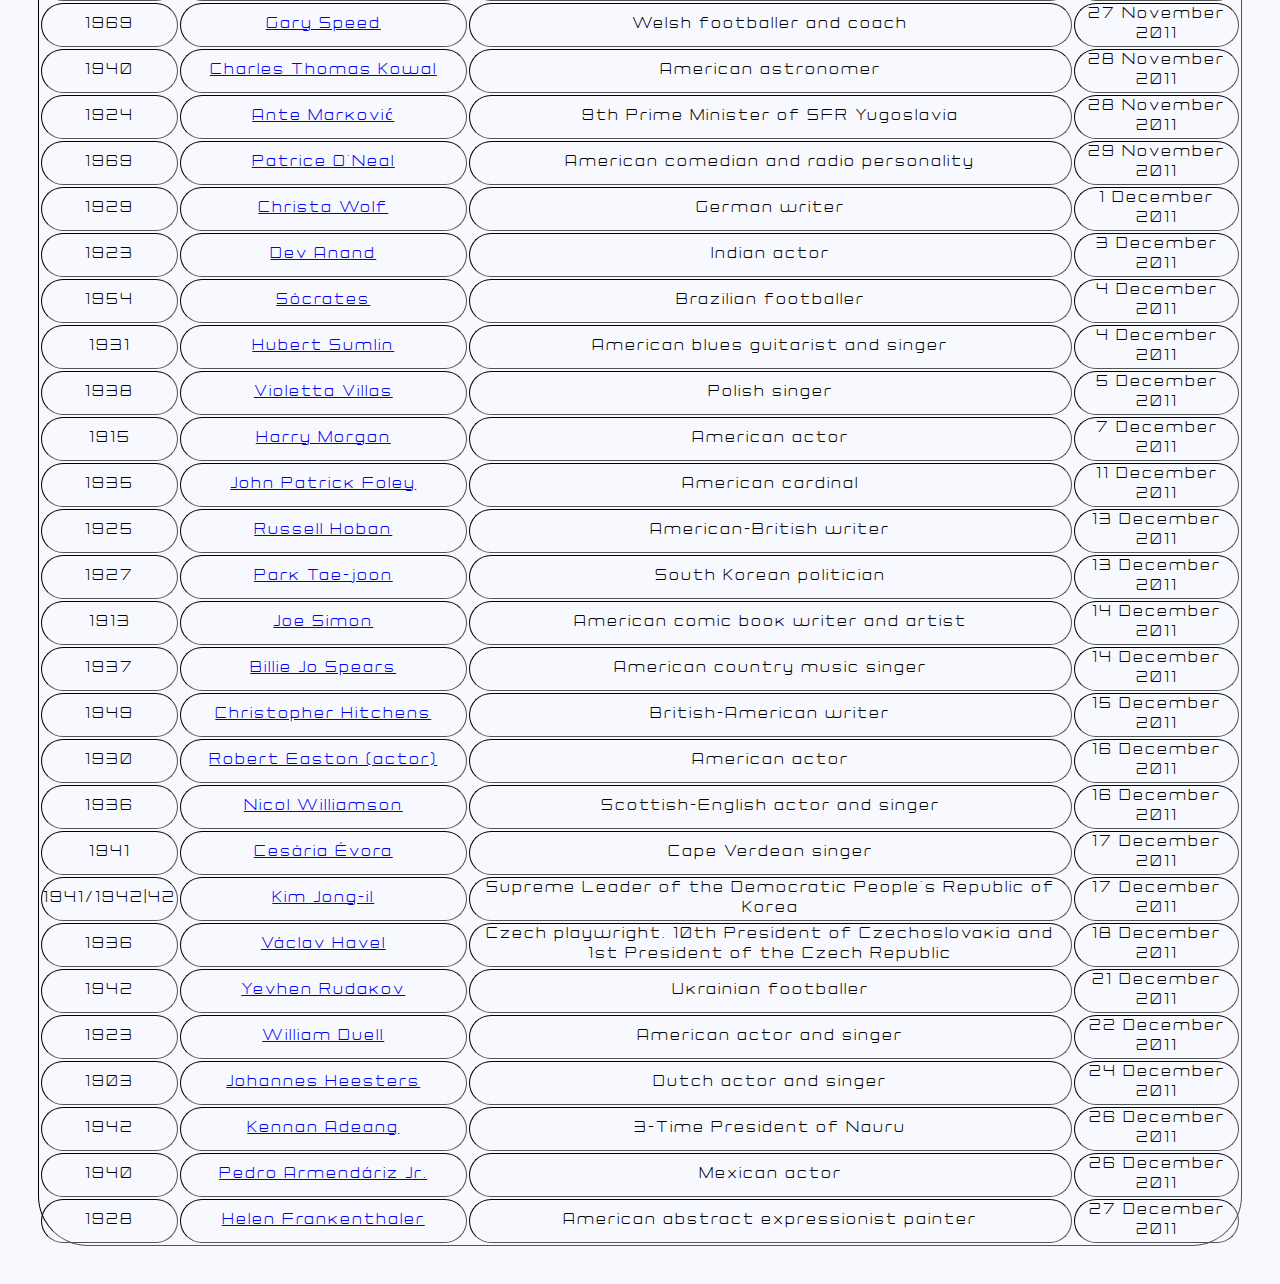
==== commit 6a649e4b: "correct" ====
--- a/index.html
+++ b/index.html
@@ -16,7 +16,7 @@
     <p>Magic, mighty and mysterious JavaScript: <a href="main.js" target="_blank">main.js</a></p>
     <p>Now you go search for people in categories that I find appealing.</p>
     <button type="button" value="actor" class="redButton">Actors</button>
-    <button type="button" value="1945" class="greenButton">Born in the 1950ties</button>
+    <button type="button" value="1945" class="greenButton">Born in the 1950s</button>
     <button type="button" value="auto" class="yellowButton">Authors</button>
     <button type="button" value="artist" class="white">Artists</button>
     <button type="reset" value="reset" class="blueButton">Reset</button>
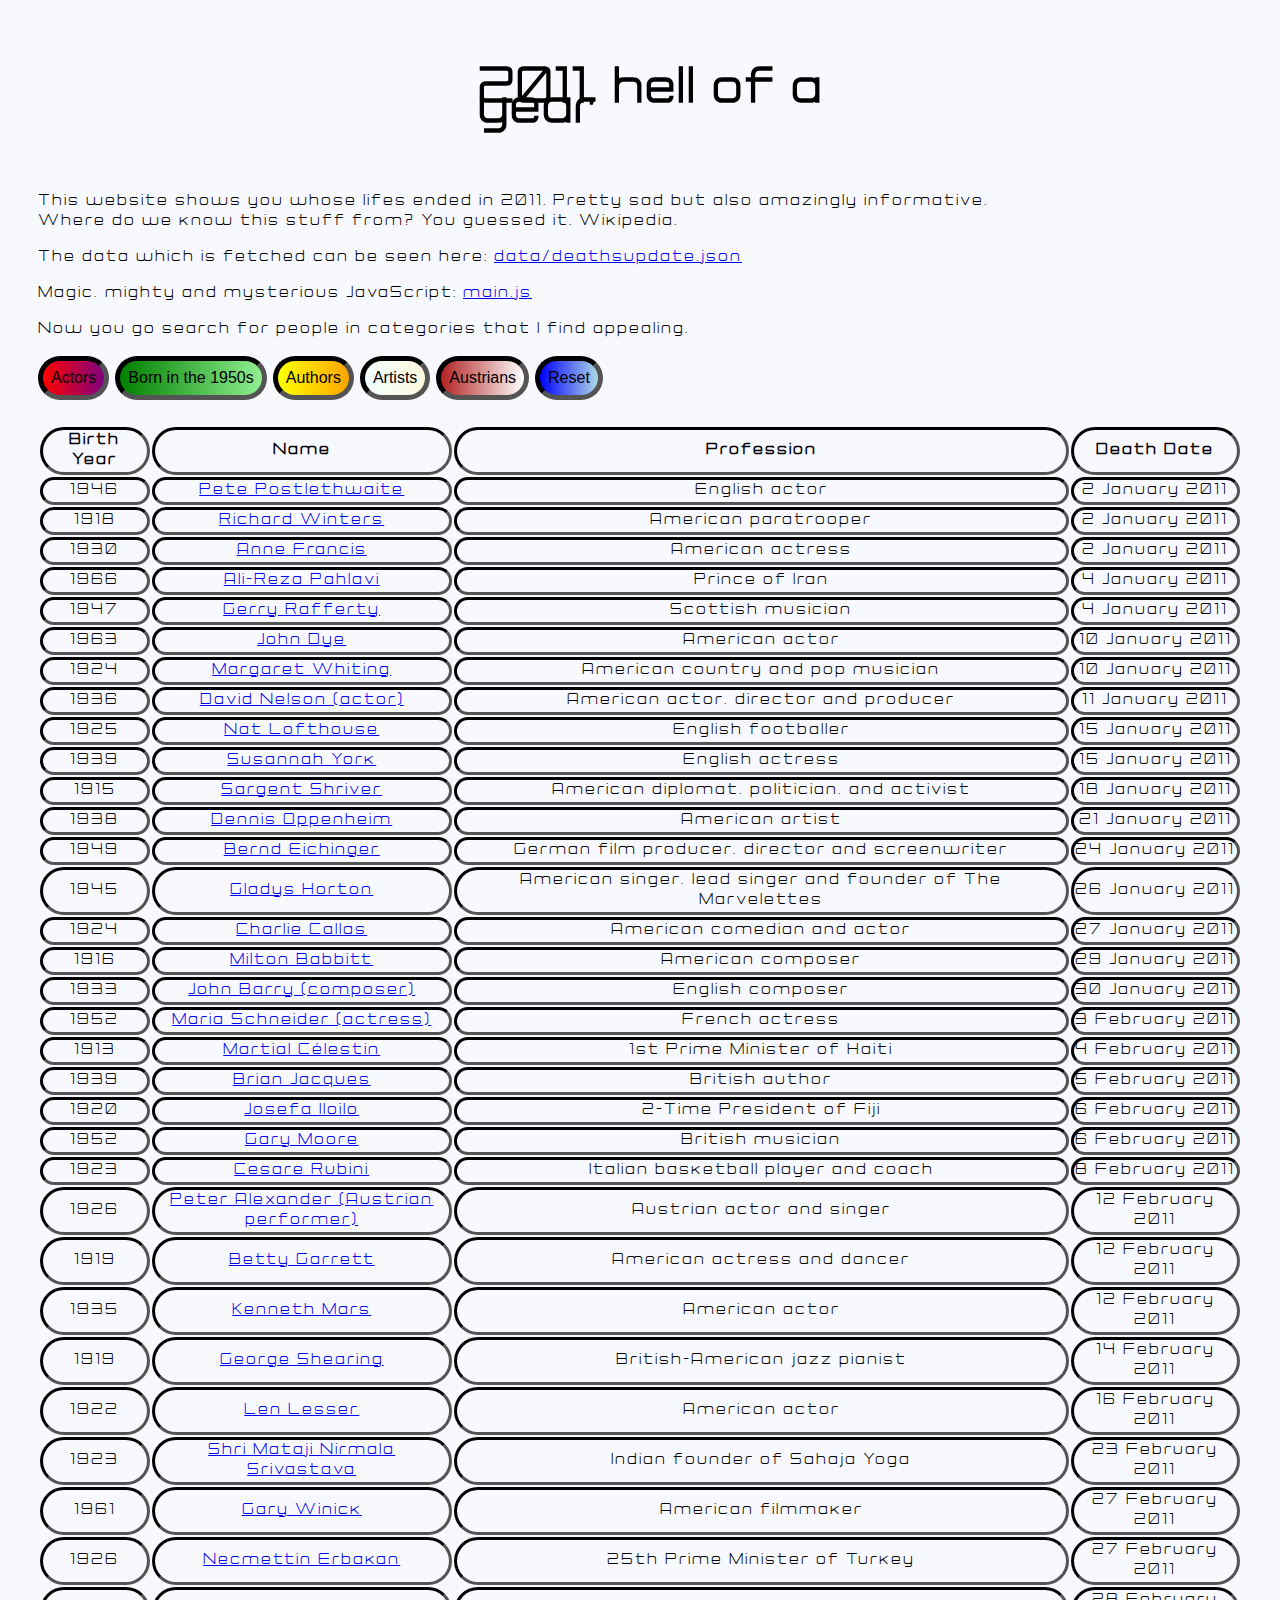
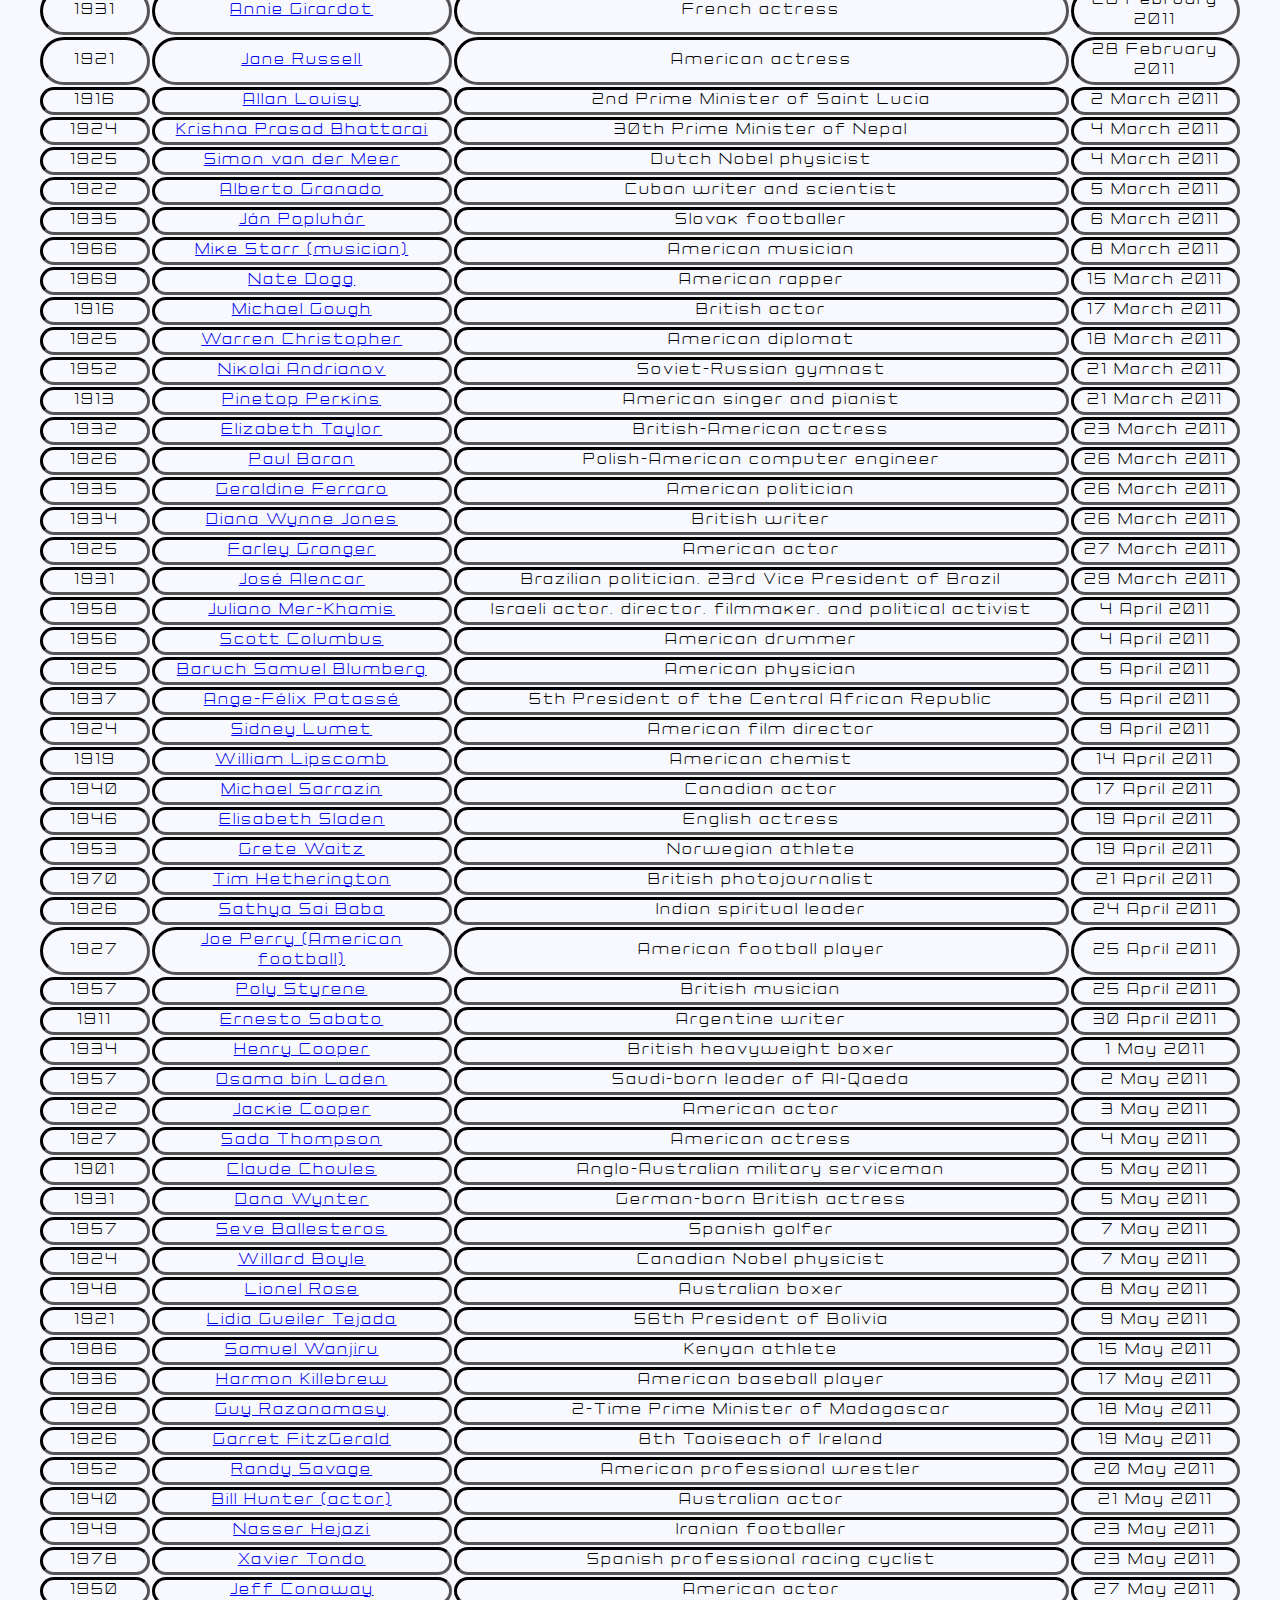
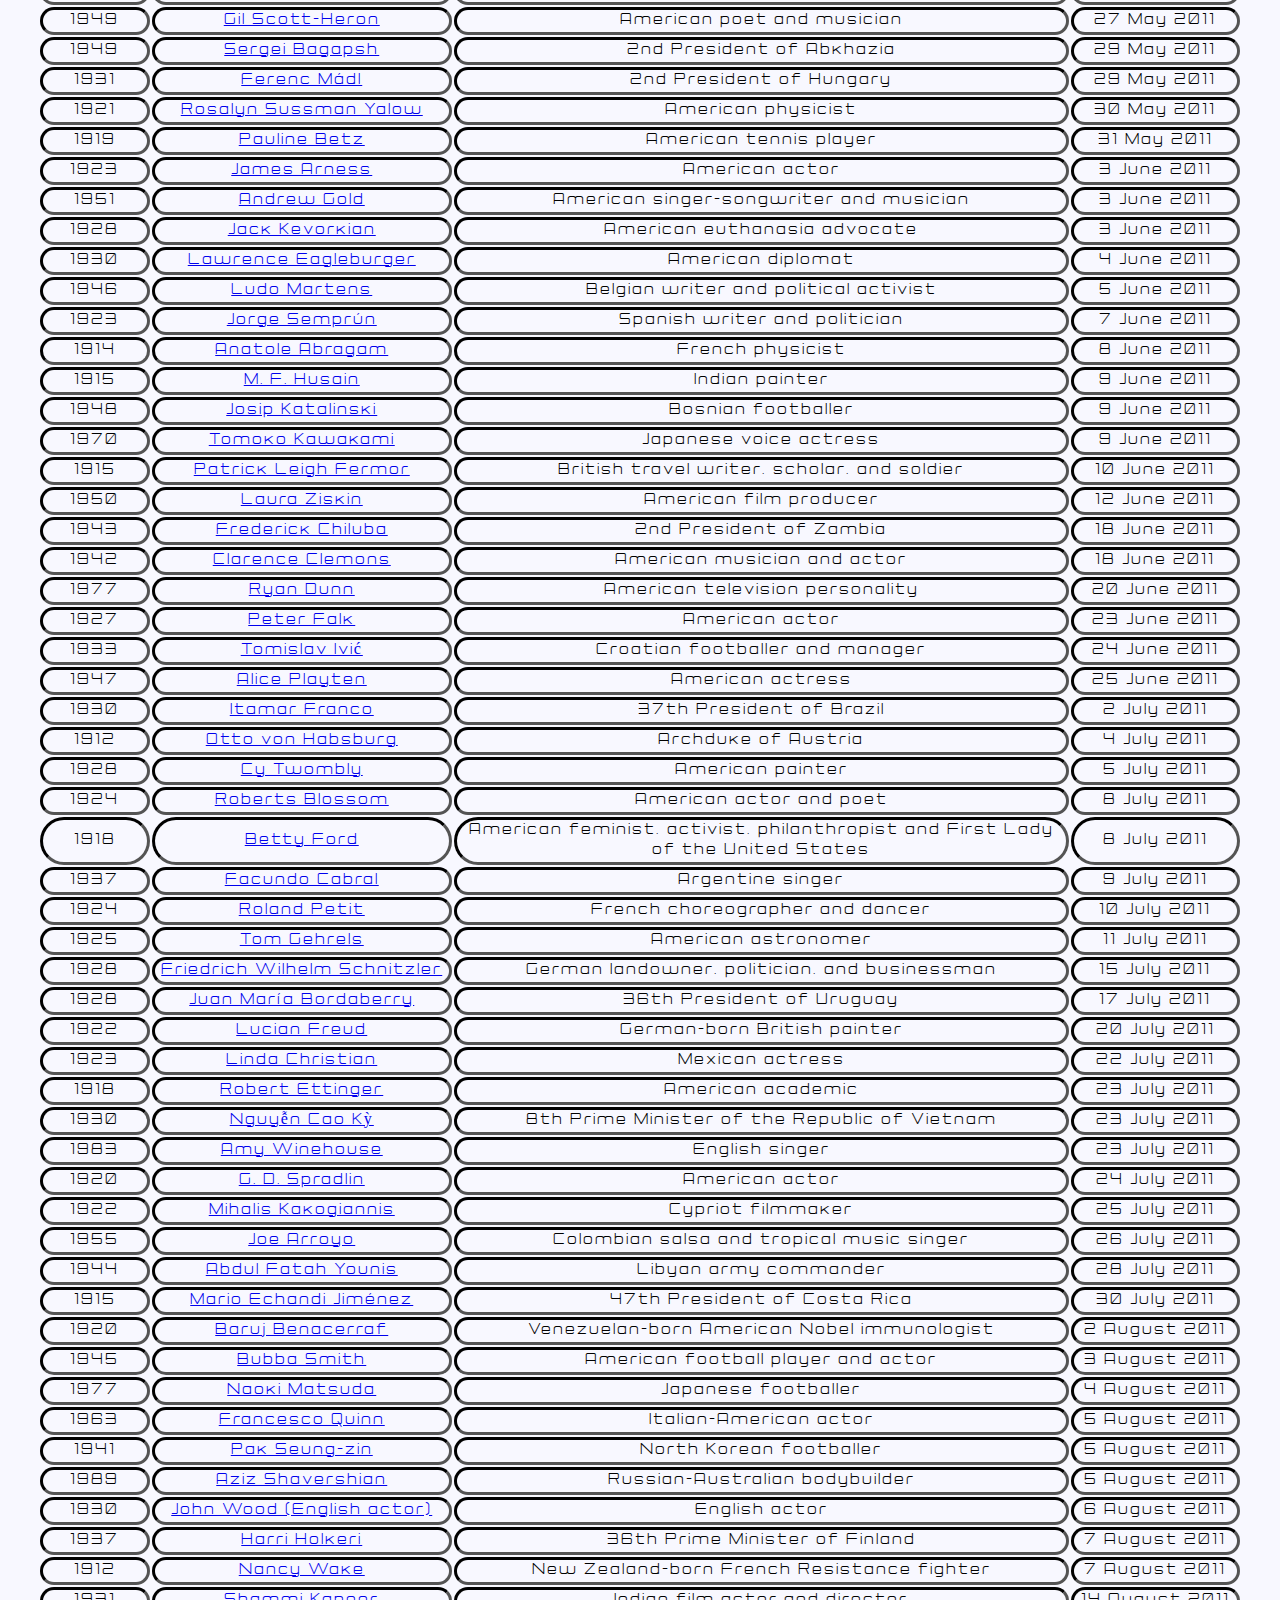
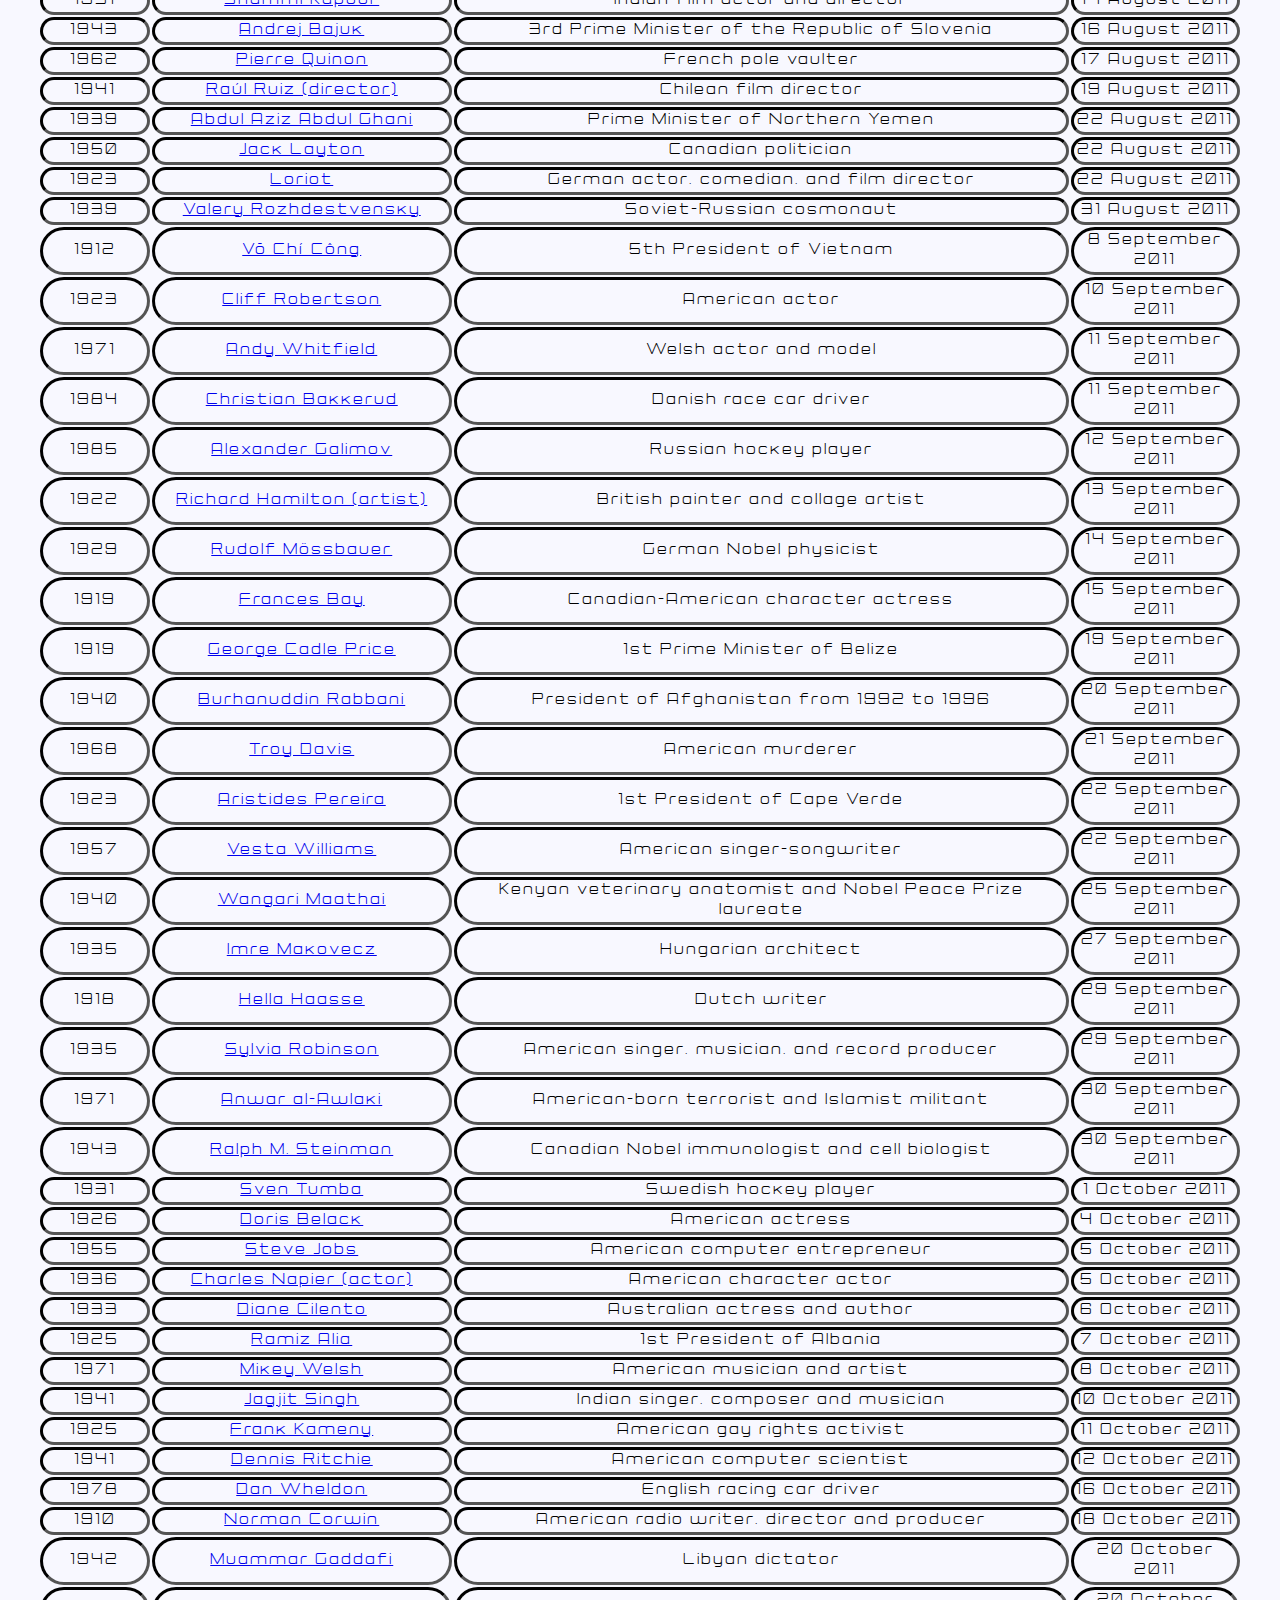
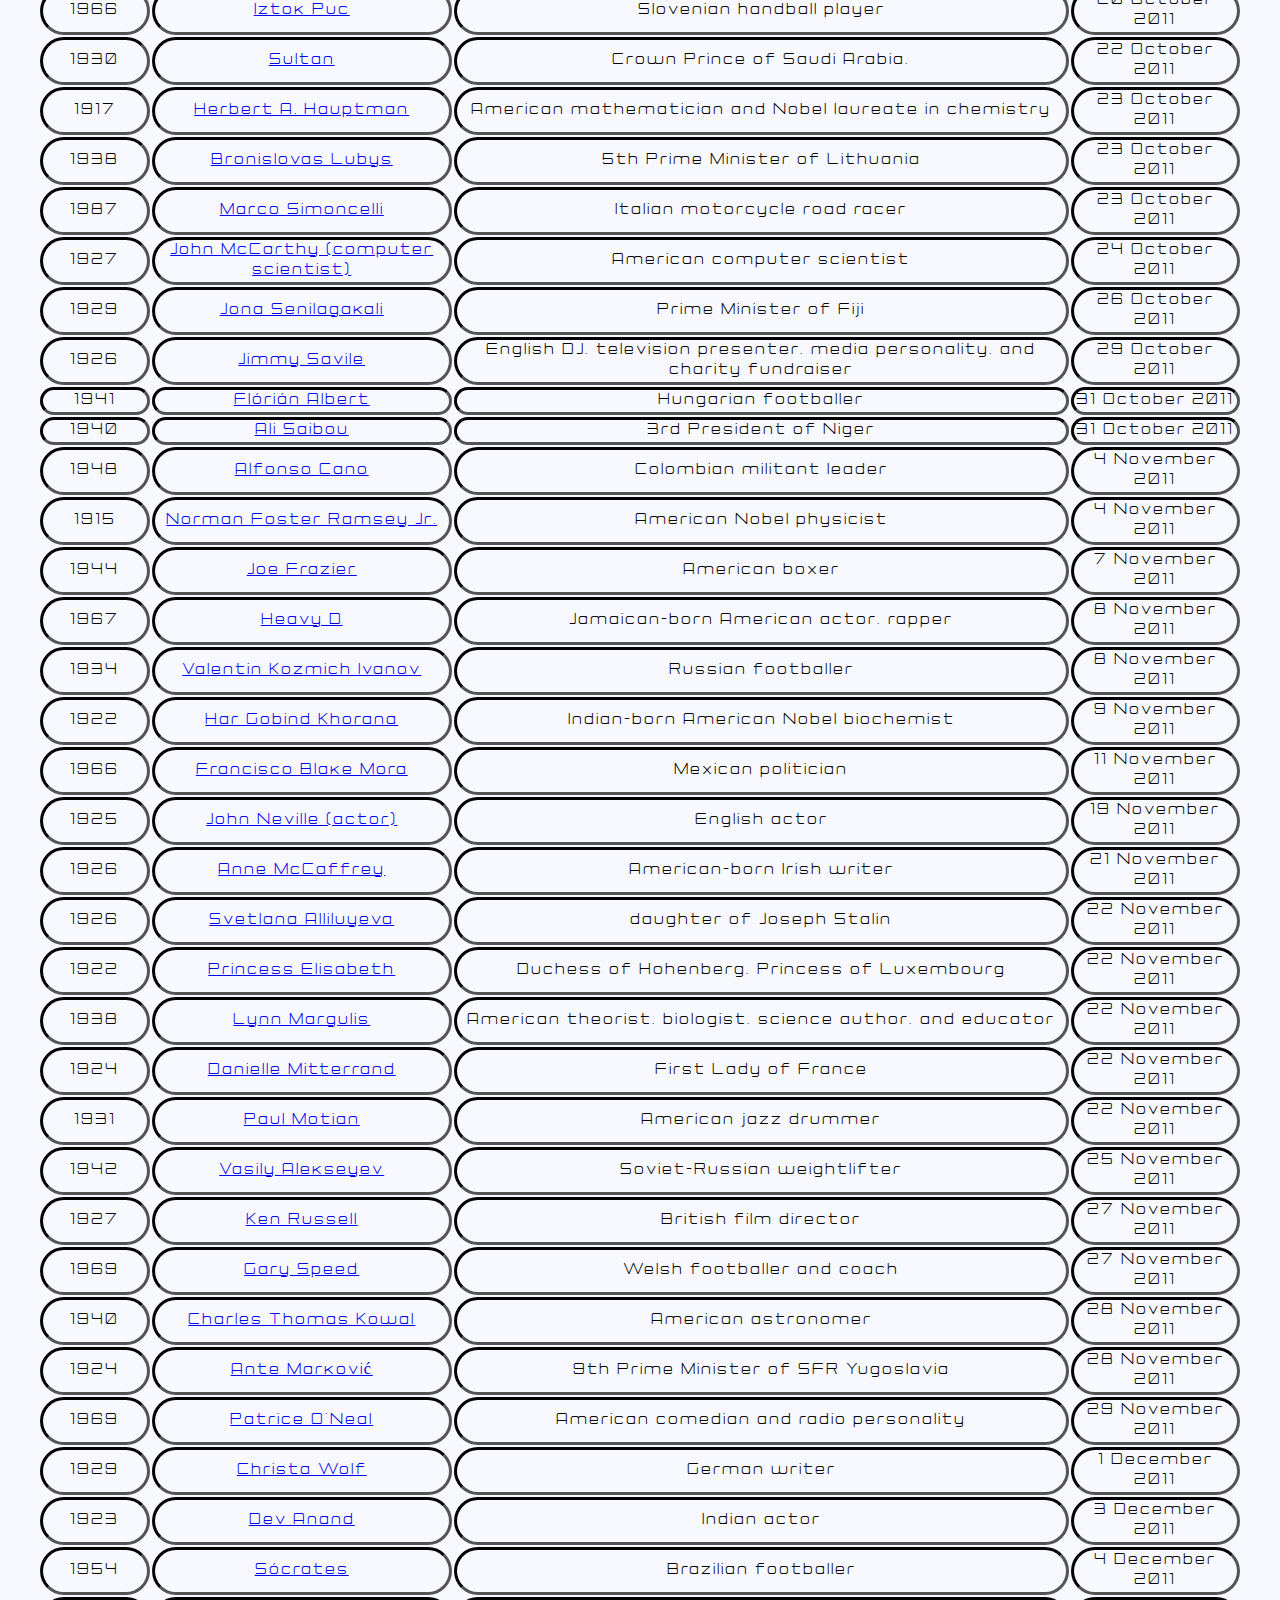
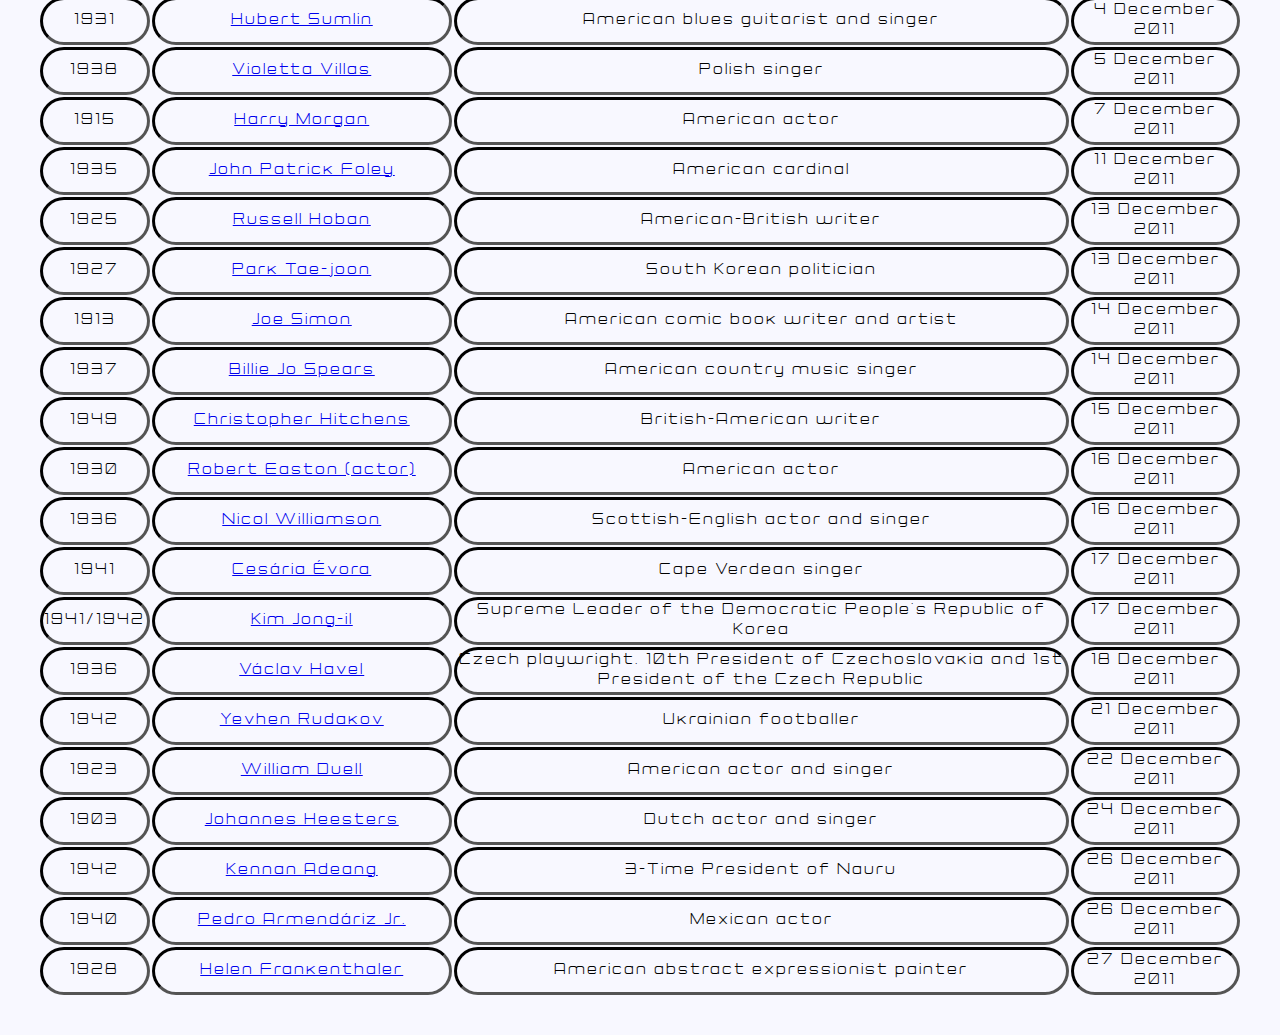
==== commit 8c2182cb: "short before finish" ====
--- a/index.html
+++ b/index.html
@@ -12,13 +12,14 @@
     <h1 class="head">2011, hell of a year</h1>
     <p>This website shows you whose lifes ended in 2011. Pretty sad but also amazingly informative.
       <br> Where do we know this stuff from? You guessed it. Wikipedia.</p>
-    <p>The data which is fetched can be seen here: <a href="data/deaths.json" target="_blank">data/deaths.json</a></p>
+    <p>The data which is fetched can be seen here: <a href="data/deathsupdate.json" target="_blank">data/deathsupdate.json</a></p>
     <p>Magic, mighty and mysterious JavaScript: <a href="main.js" target="_blank">main.js</a></p>
     <p>Now you go search for people in categories that I find appealing.</p>
     <button type="button" value="actor" class="redButton">Actors</button>
     <button type="button" value="1945" class="greenButton">Born in the 1950s</button>
     <button type="button" value="auto" class="yellowButton">Authors</button>
     <button type="button" value="artist" class="white">Artists</button>
+    <button type="button" value="austrian" class="nButton">Austrians</button>
     <button type="reset" value="reset" class="blueButton">Reset</button>
     <table id="persons-table">
       <tr class="table-headings">
--- a/style.css
+++ b/style.css
@@ -53,9 +53,11 @@
 .white{
   background: linear-gradient(to right, azure, cornsilk);
 }
+.nButton{
+  background: linear-gradient(to right, firebrick, white);
+}
 
-table, th, td {
-  border: 1px solid black;
+th, td {
   border-radius: 50px;
   text-align: center;
   border-style: inset;
@@ -63,5 +65,6 @@
 }
 
 table {
-  margin-top: 20px;
+  margin-top: 25px;
+  width:  100%
 }
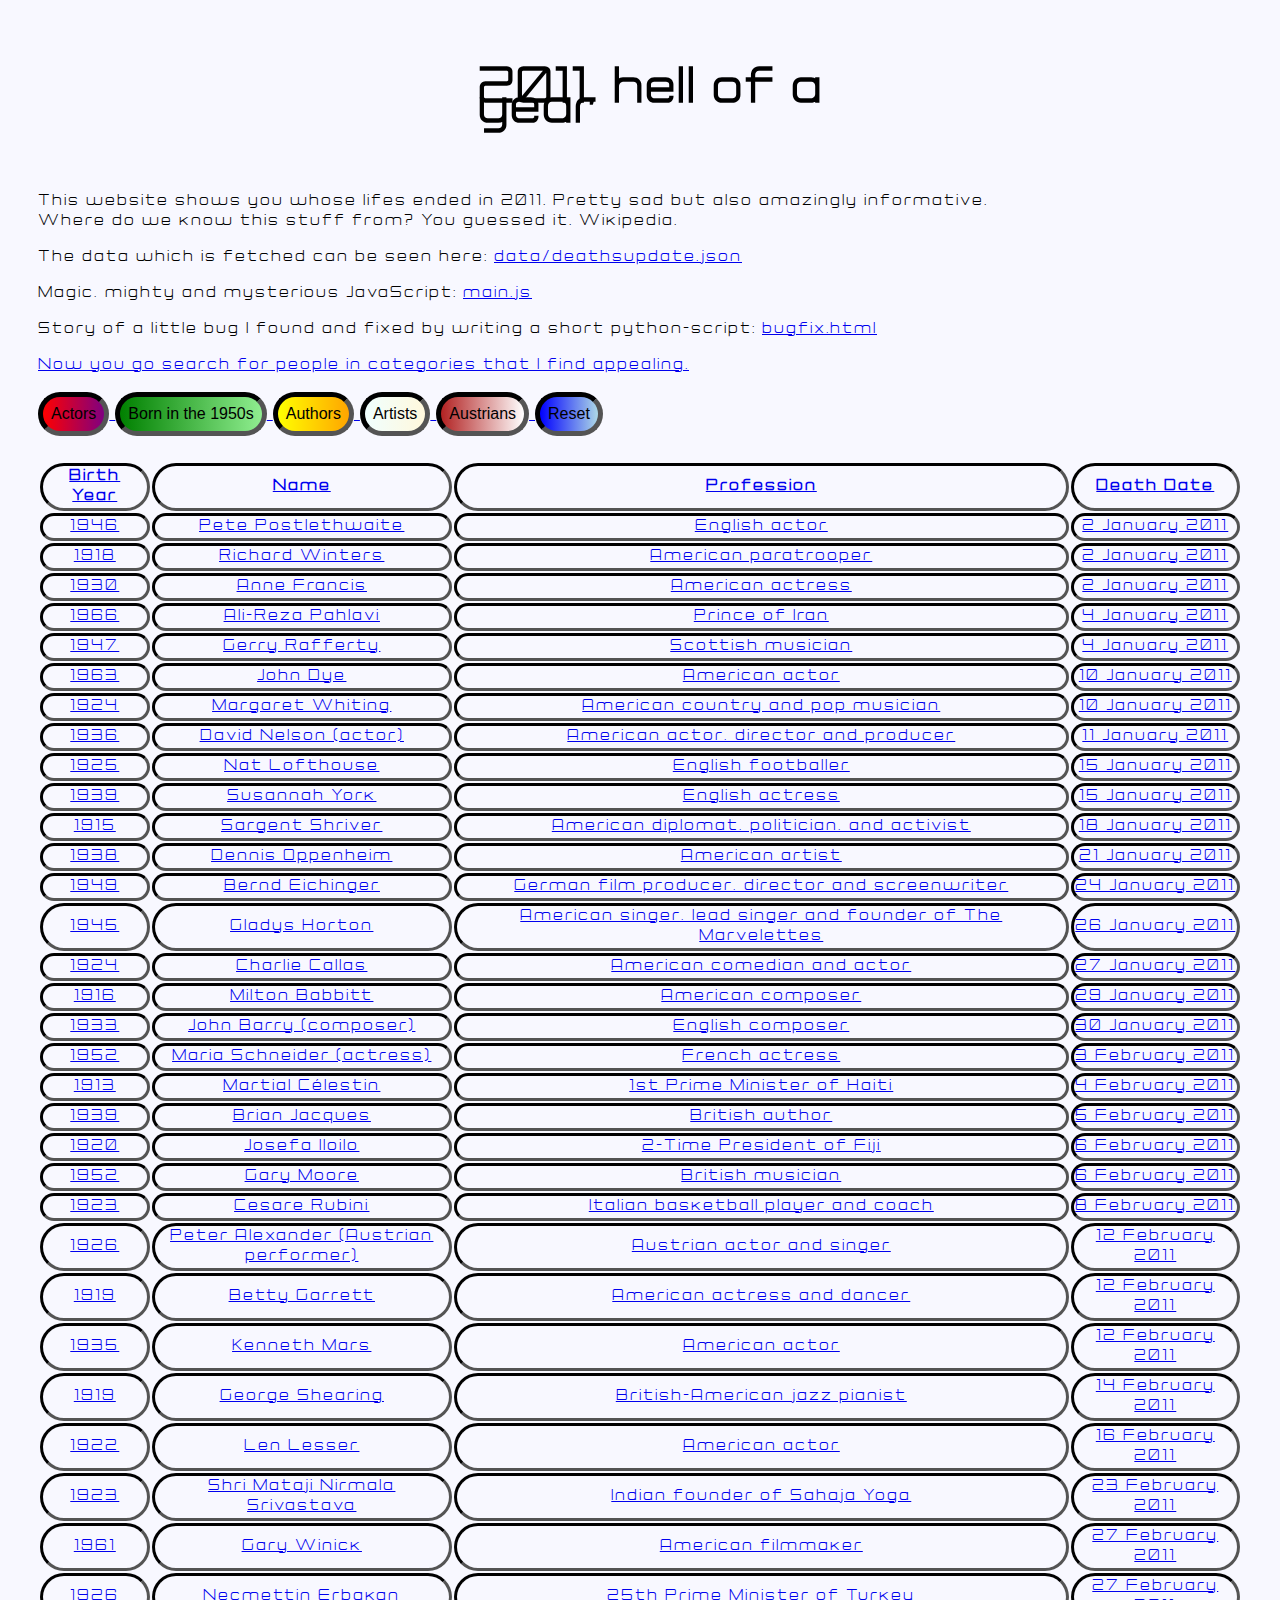
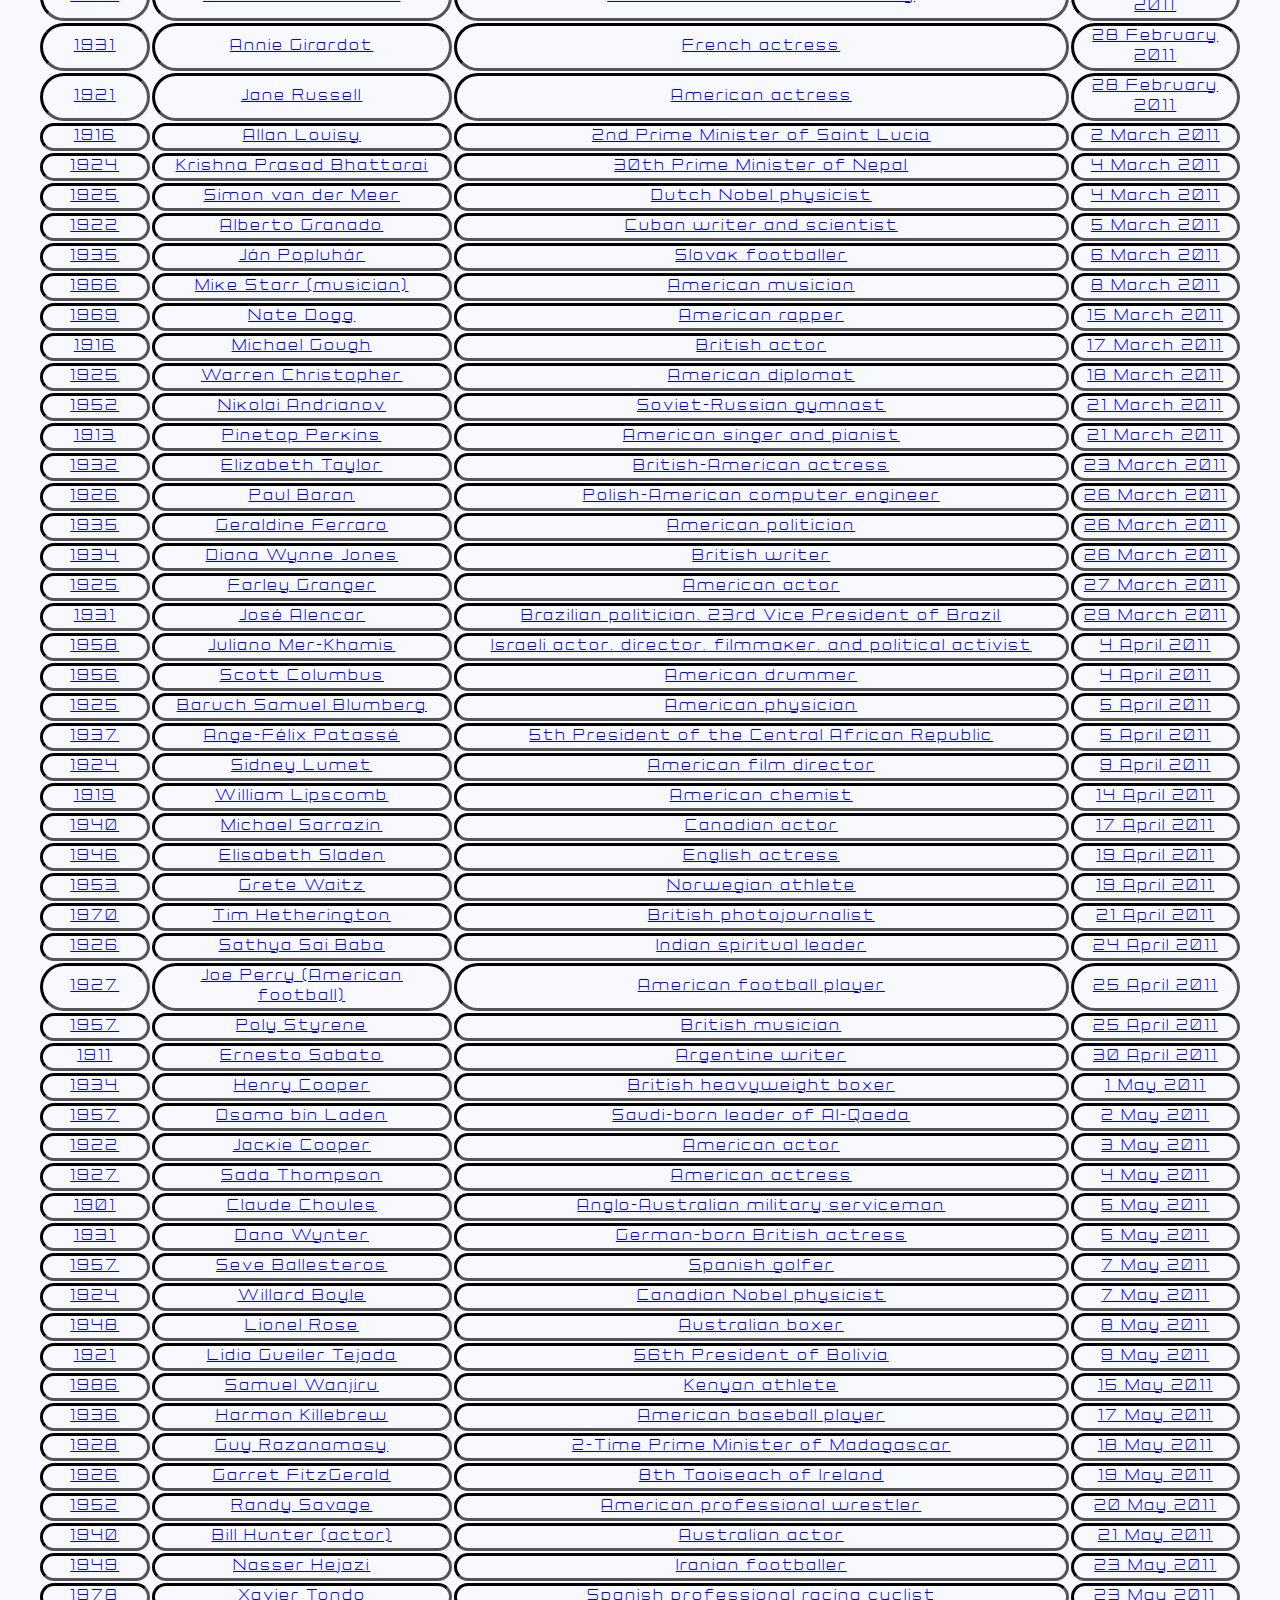
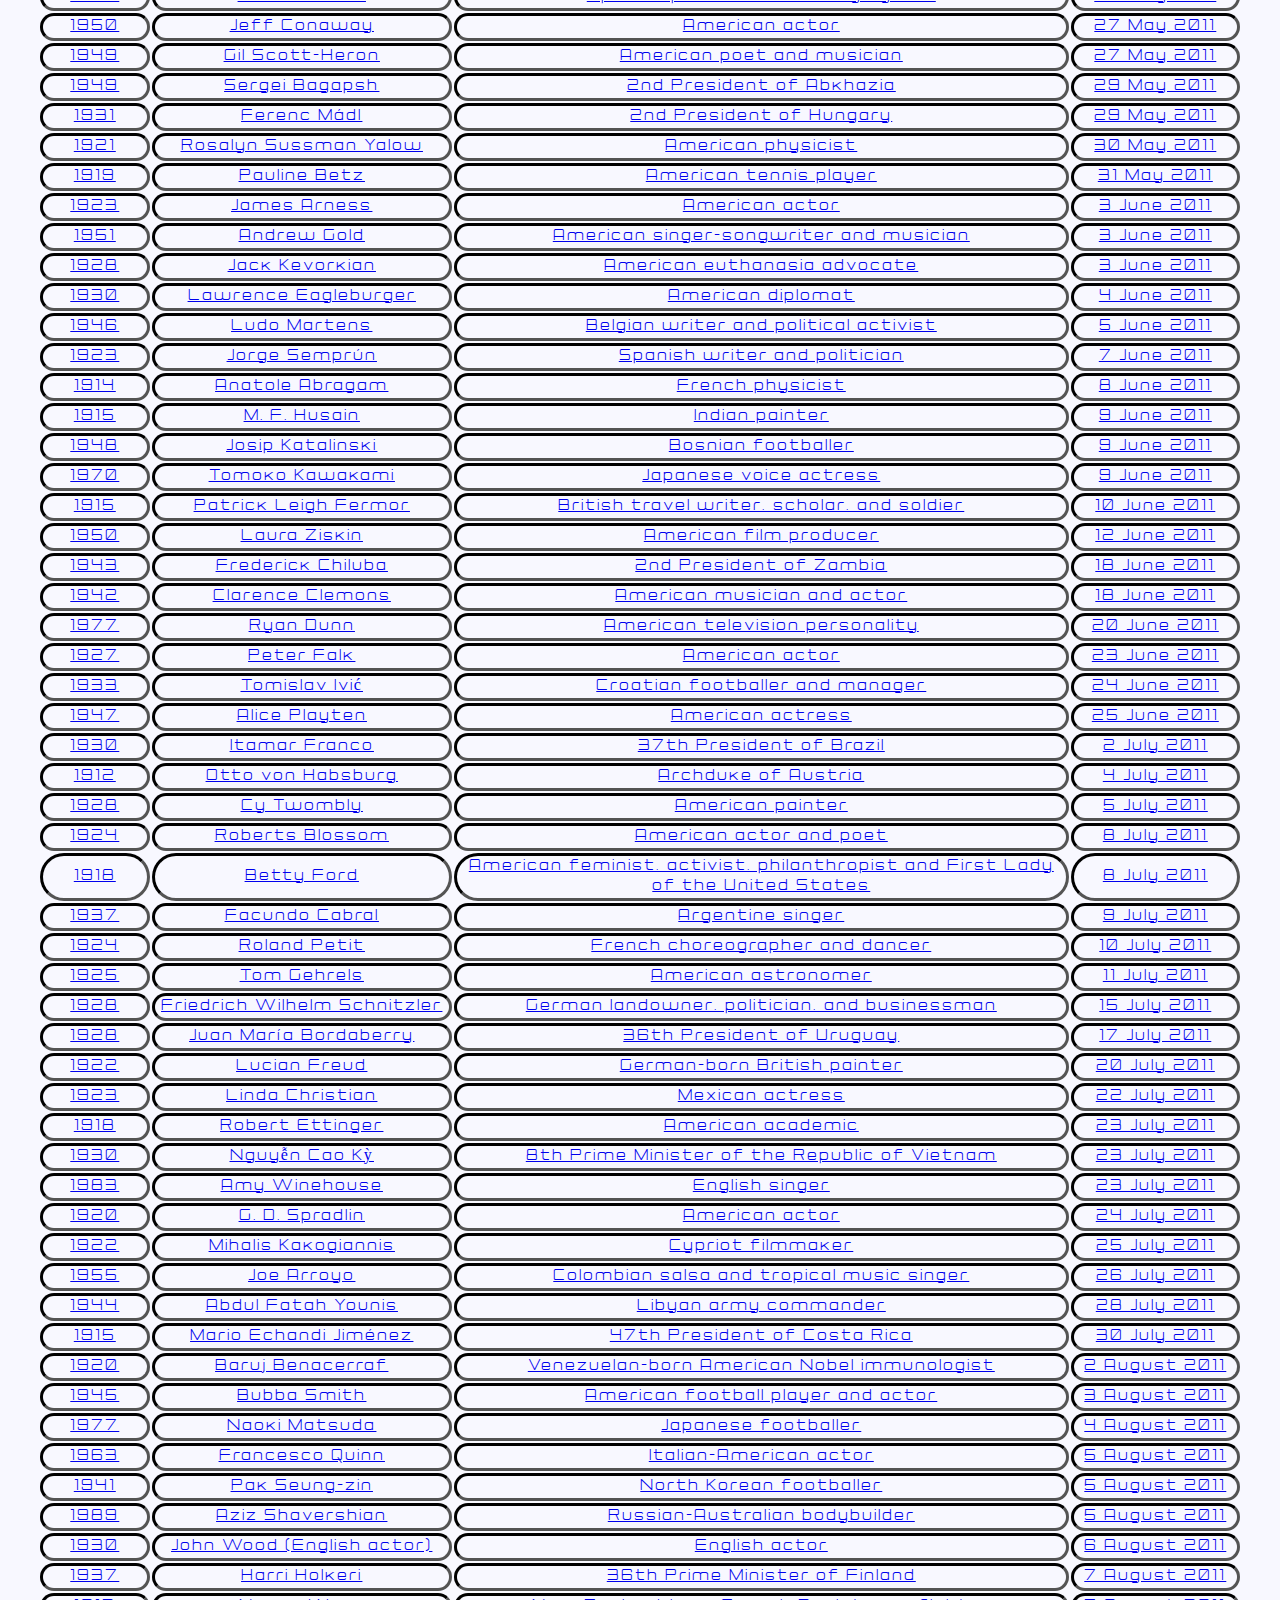
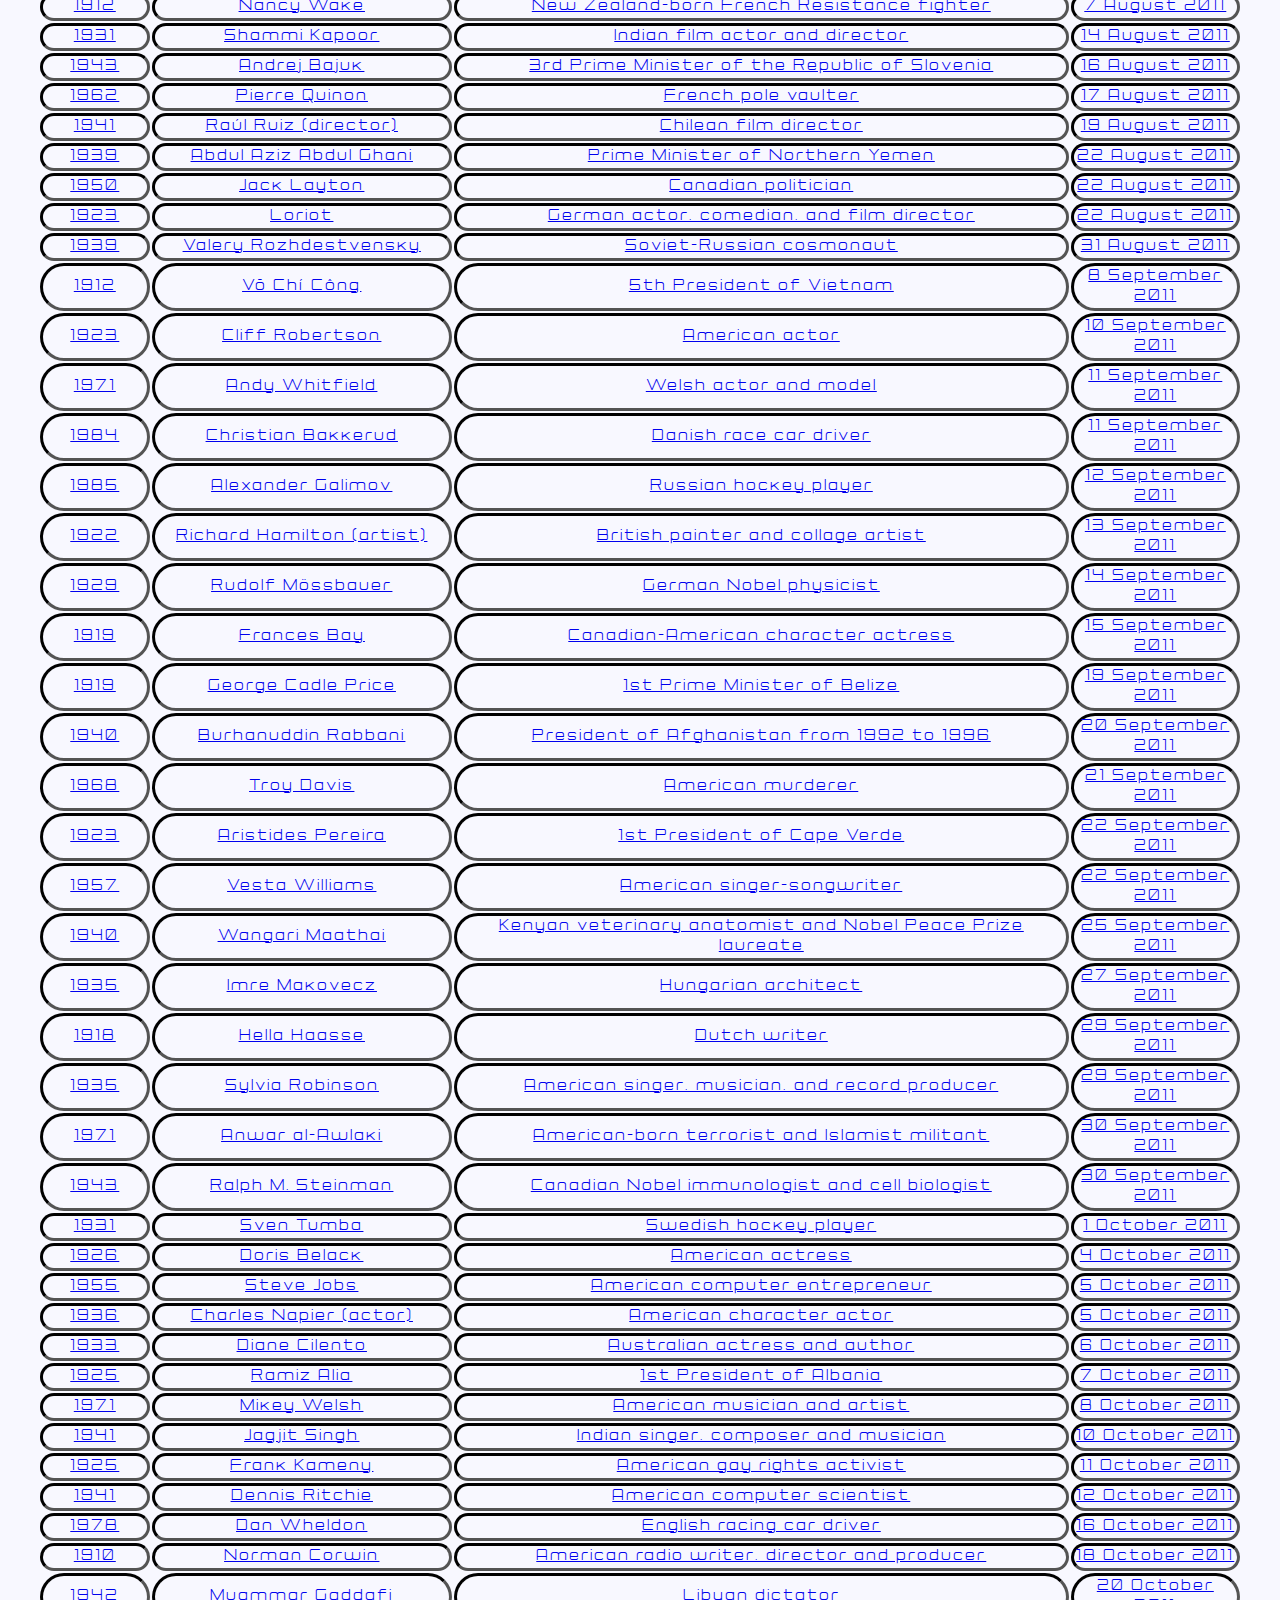
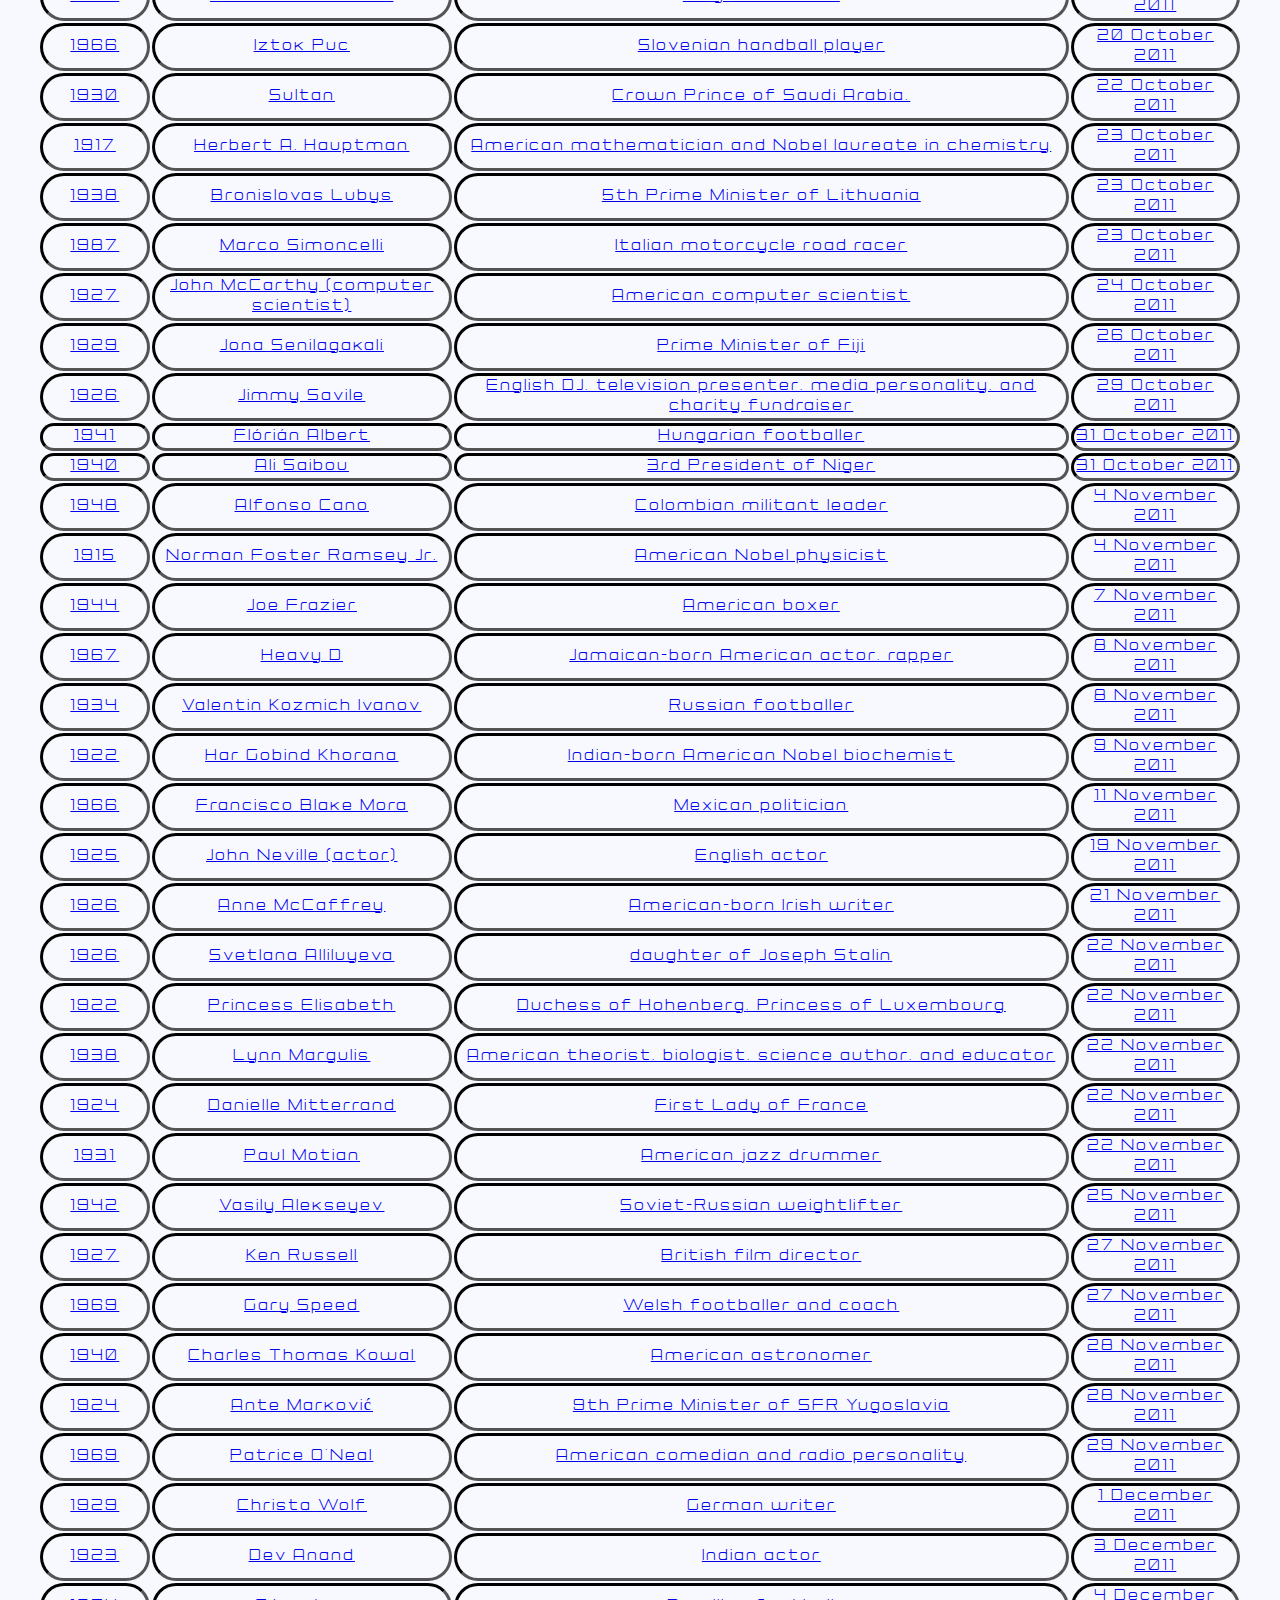
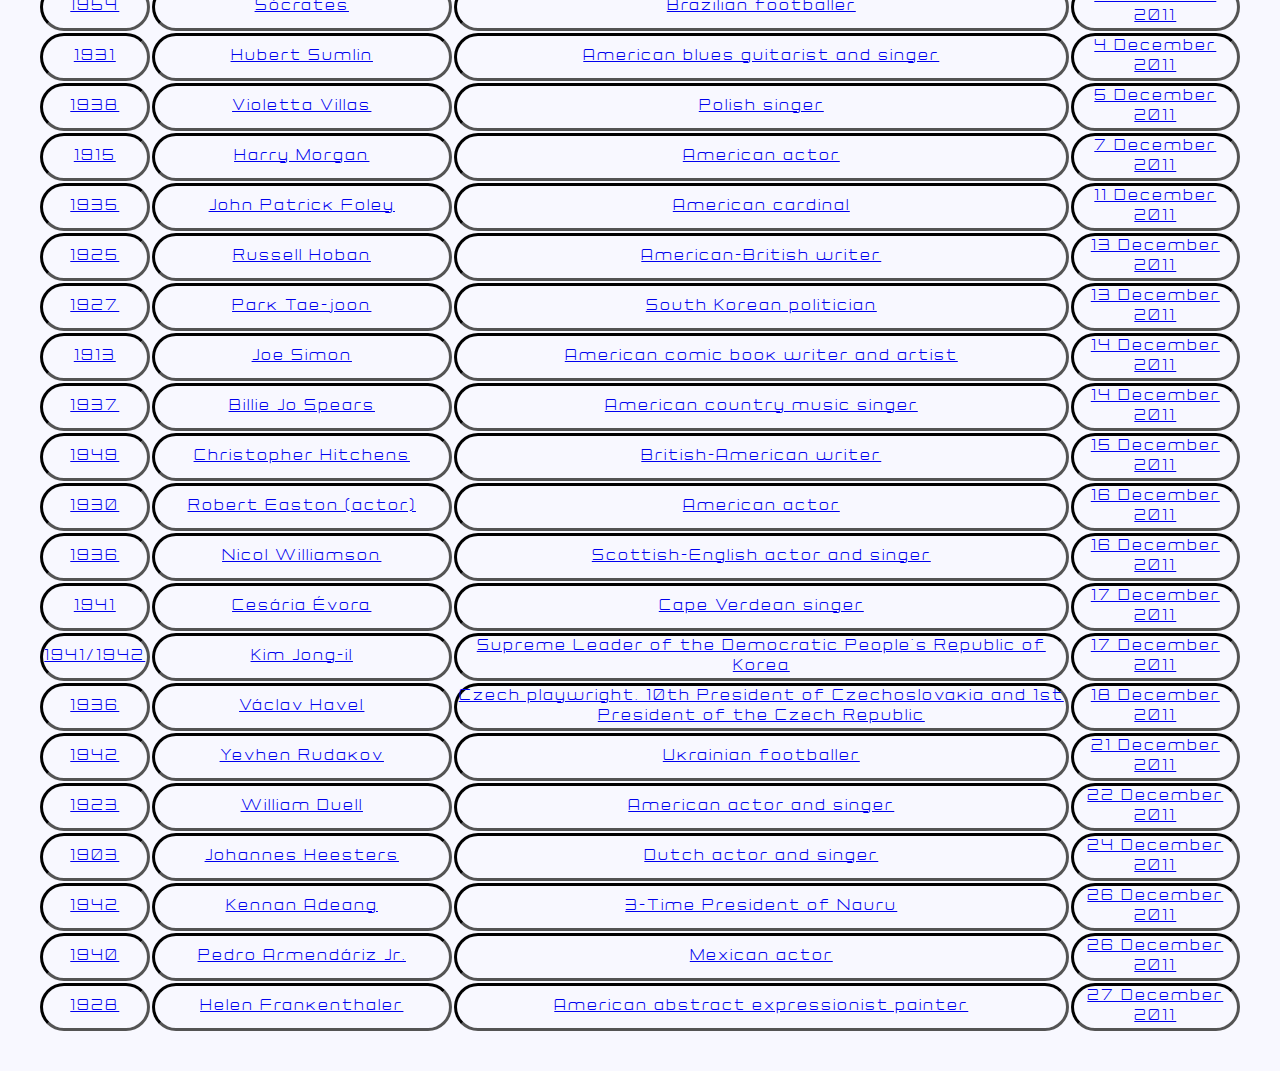
==== commit fe95283a: "all will be fine soon" ====
--- a/index.html
+++ b/index.html
@@ -14,6 +14,7 @@
       <br> Where do we know this stuff from? You guessed it. Wikipedia.</p>
     <p>The data which is fetched can be seen here: <a href="data/deathsupdate.json" target="_blank">data/deathsupdate.json</a></p>
     <p>Magic, mighty and mysterious JavaScript: <a href="main.js" target="_blank">main.js</a></p>
+    <p>Story of a little bug I found and fixed by writing a short python-script: <a href="bugfix.html" target="_blank">bugfix.html</p>
     <p>Now you go search for people in categories that I find appealing.</p>
     <button type="button" value="actor" class="redButton">Actors</button>
     <button type="button" value="1945" class="greenButton">Born in the 1950s</button>
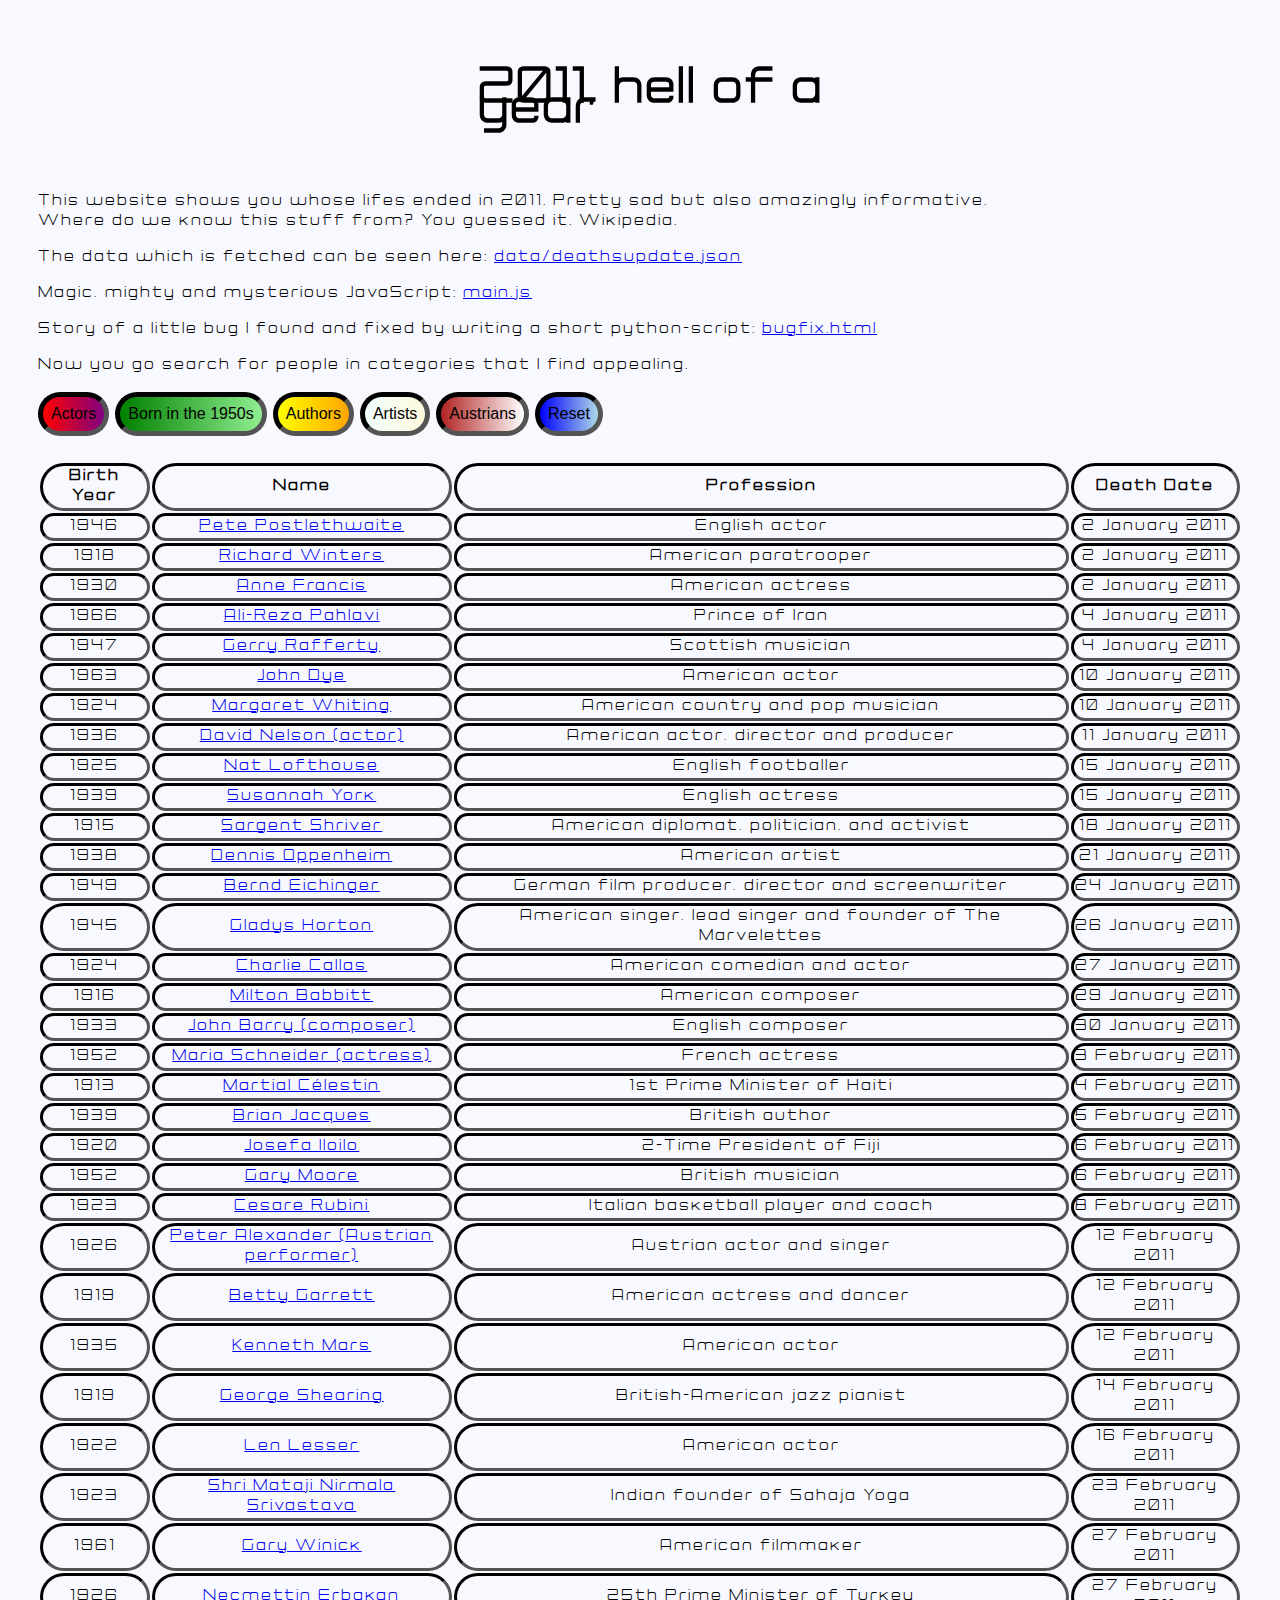
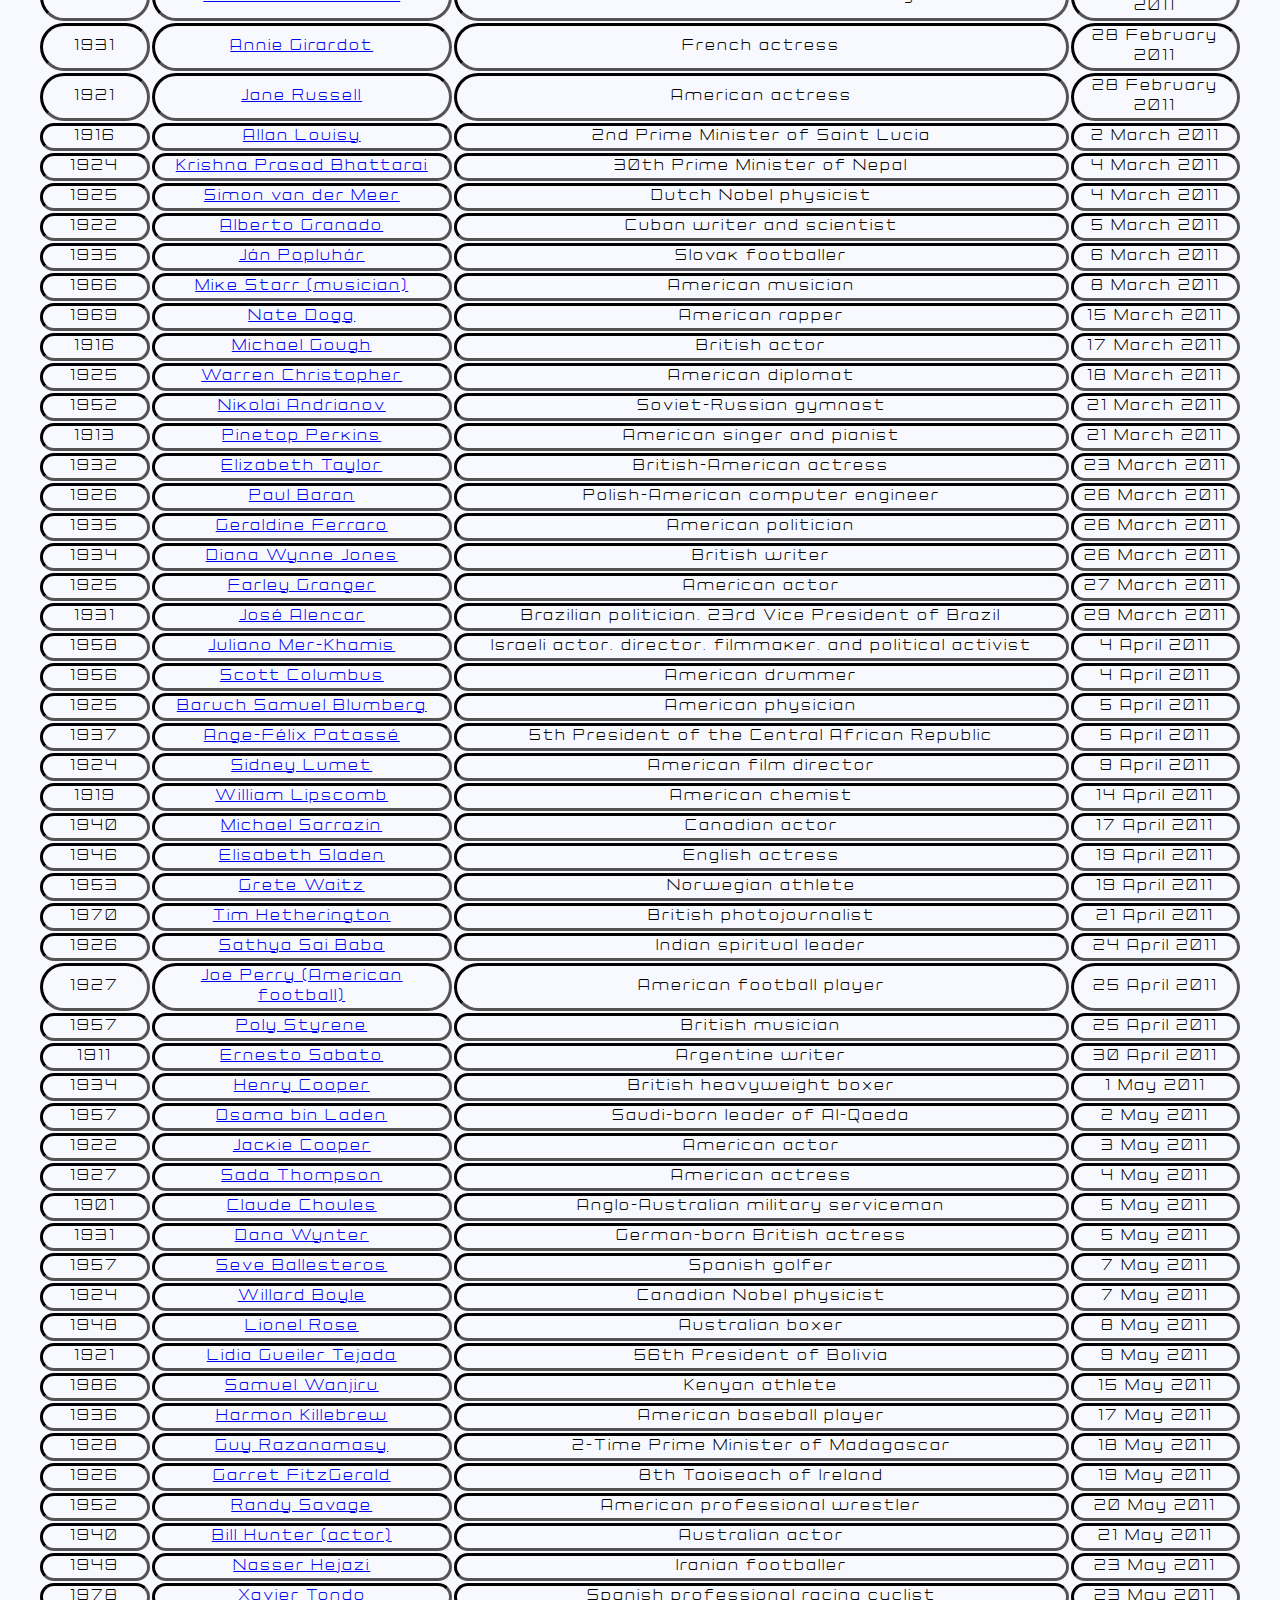
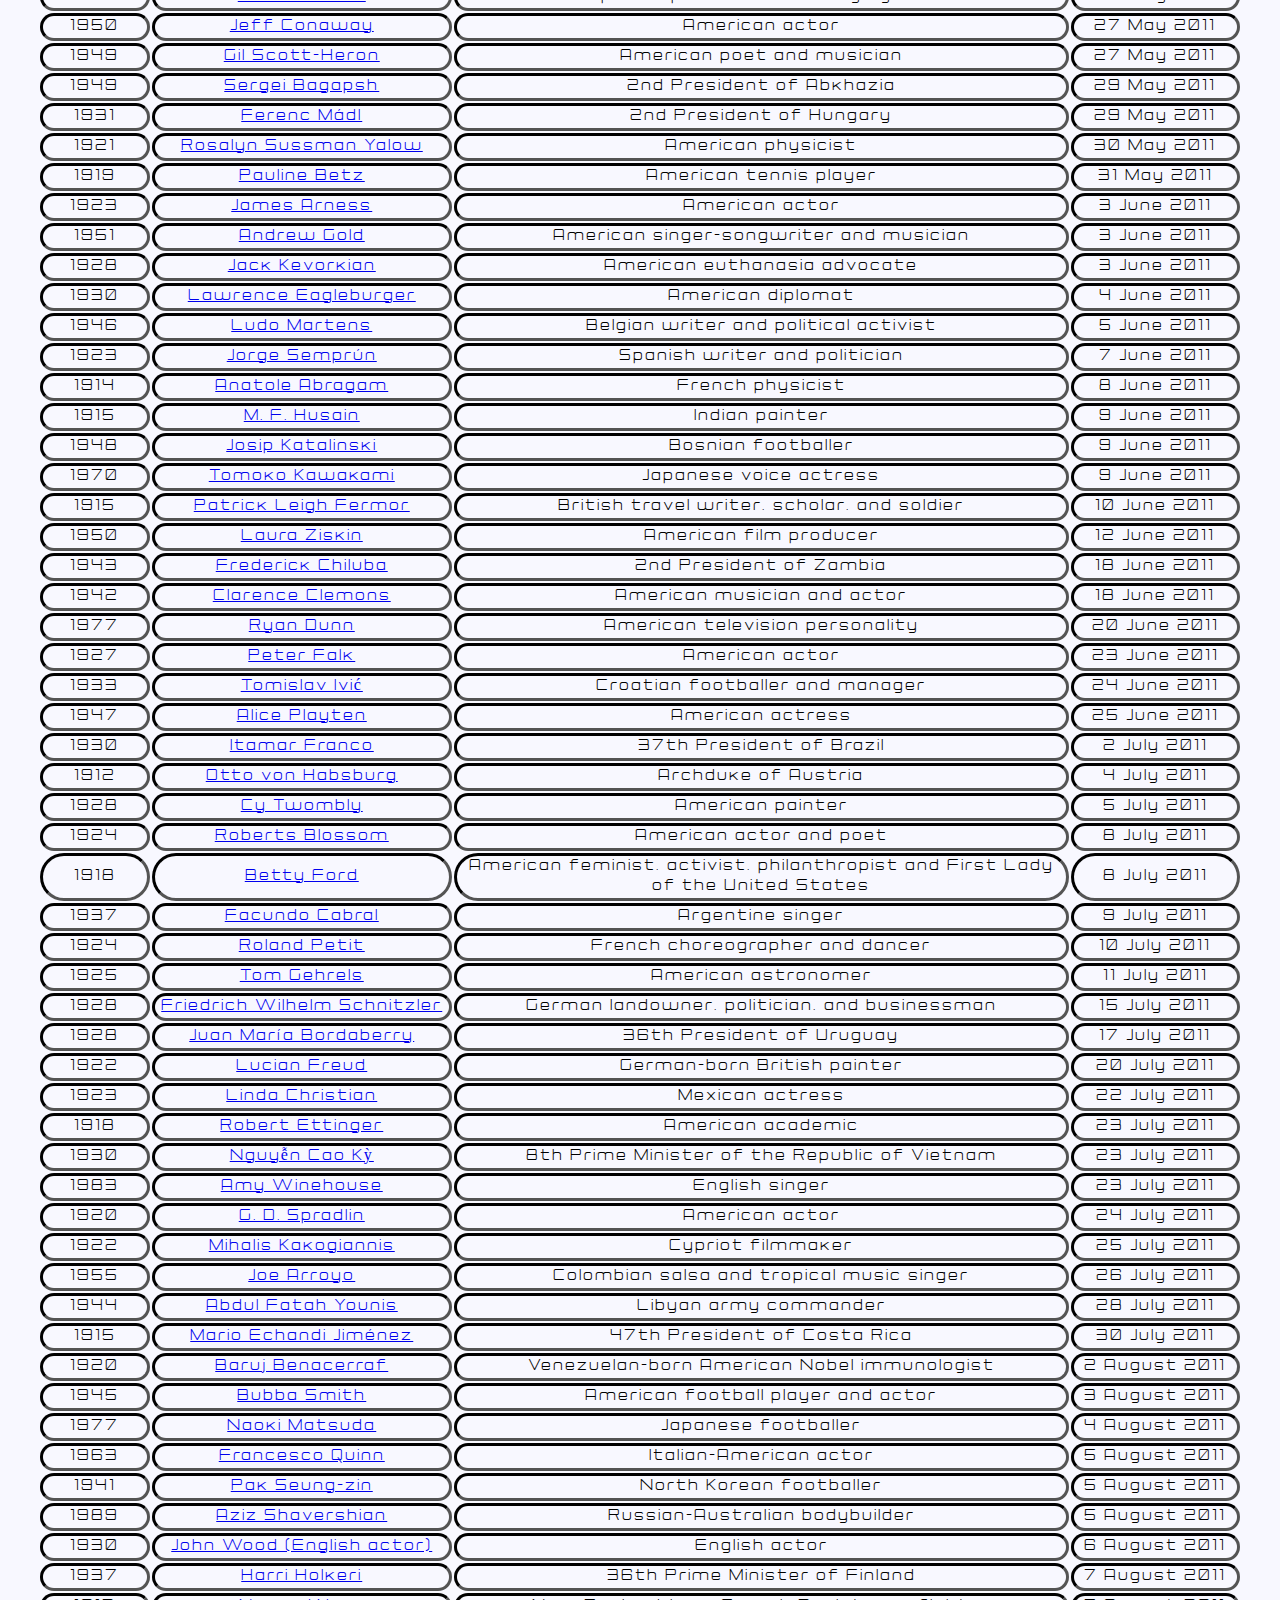
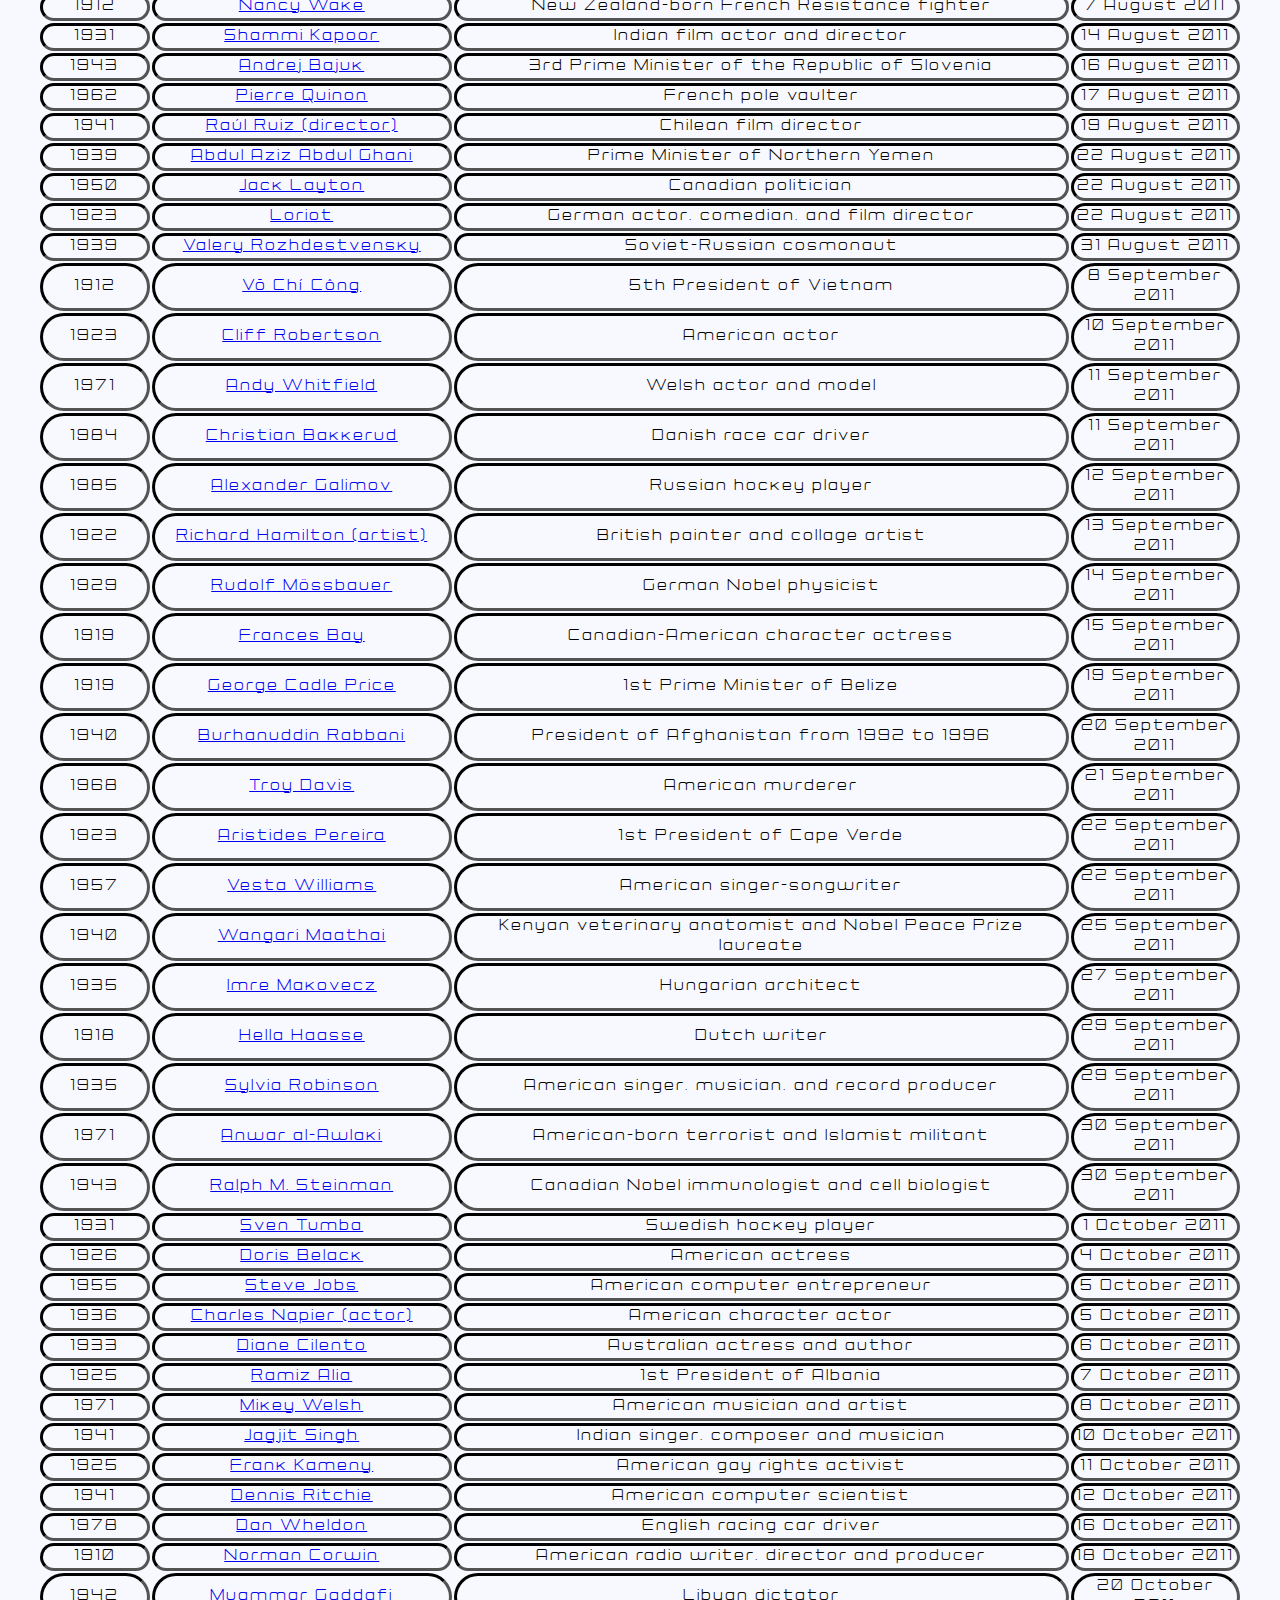
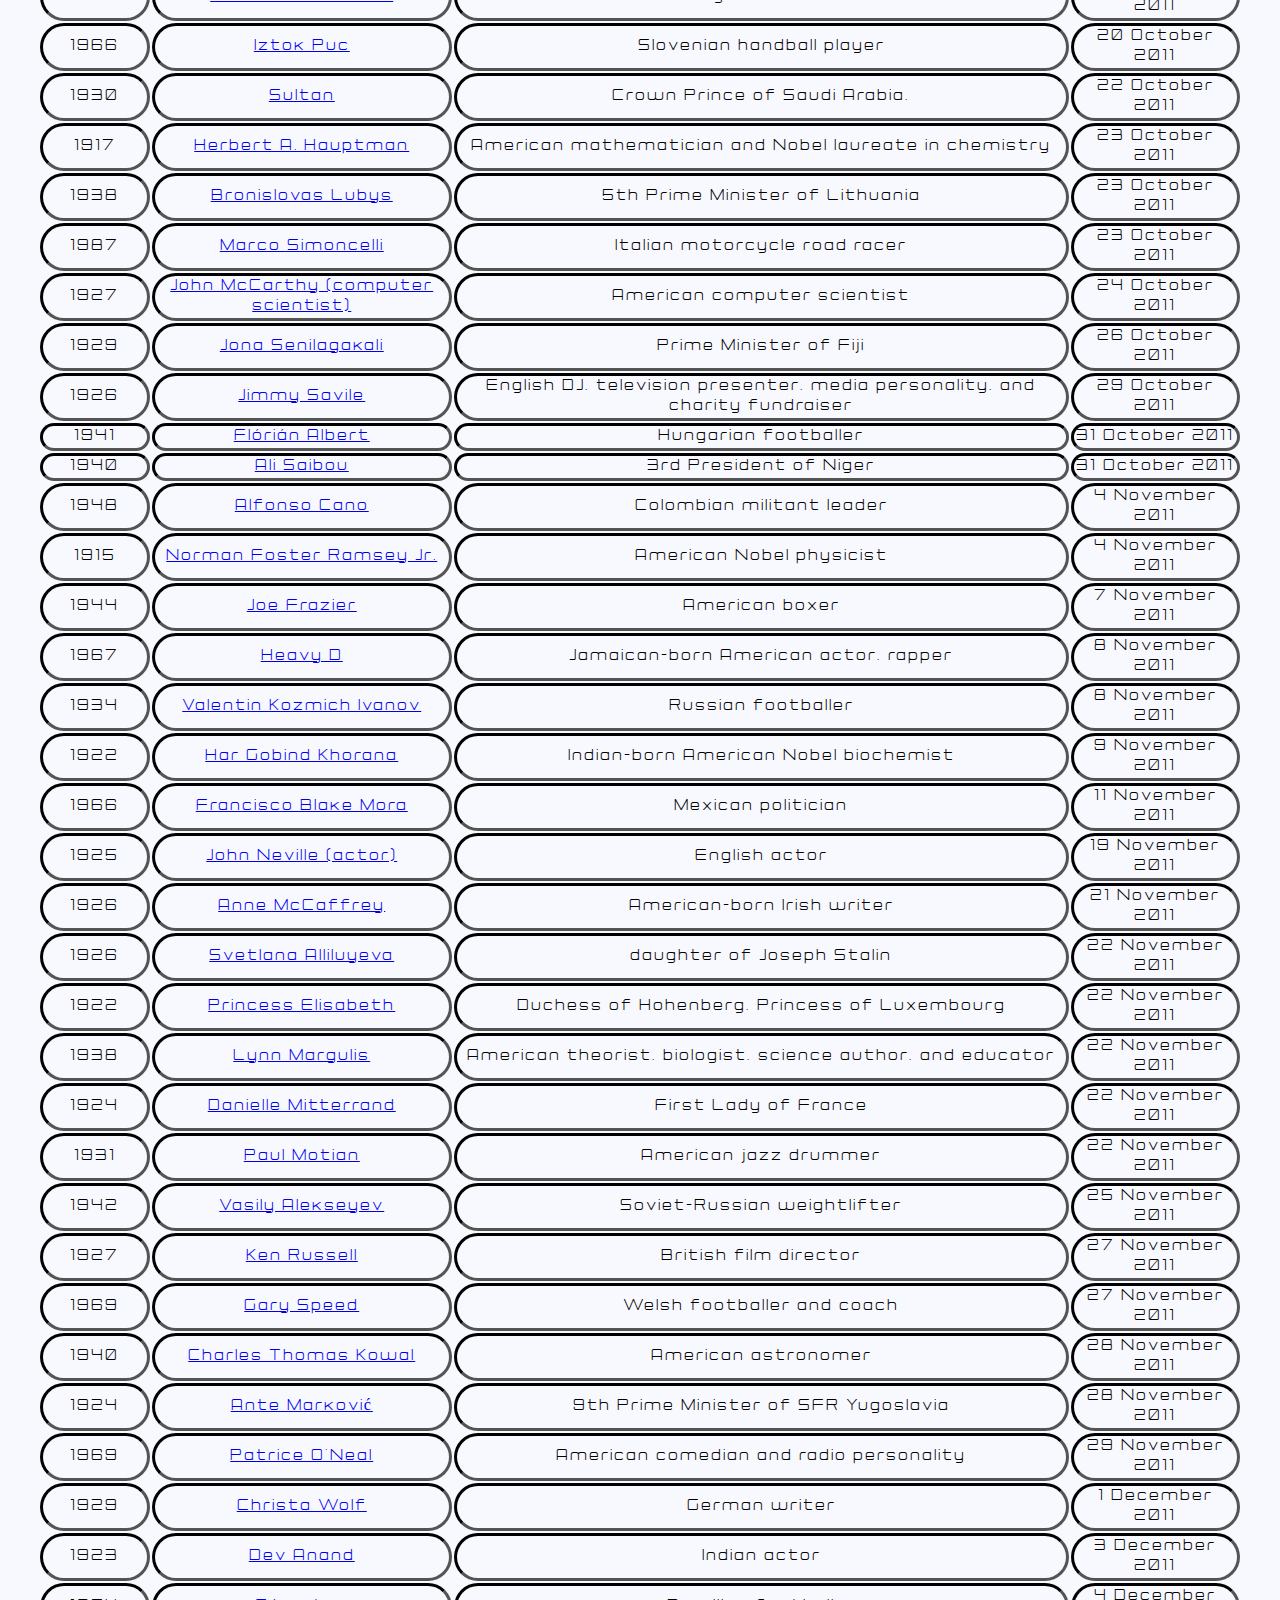
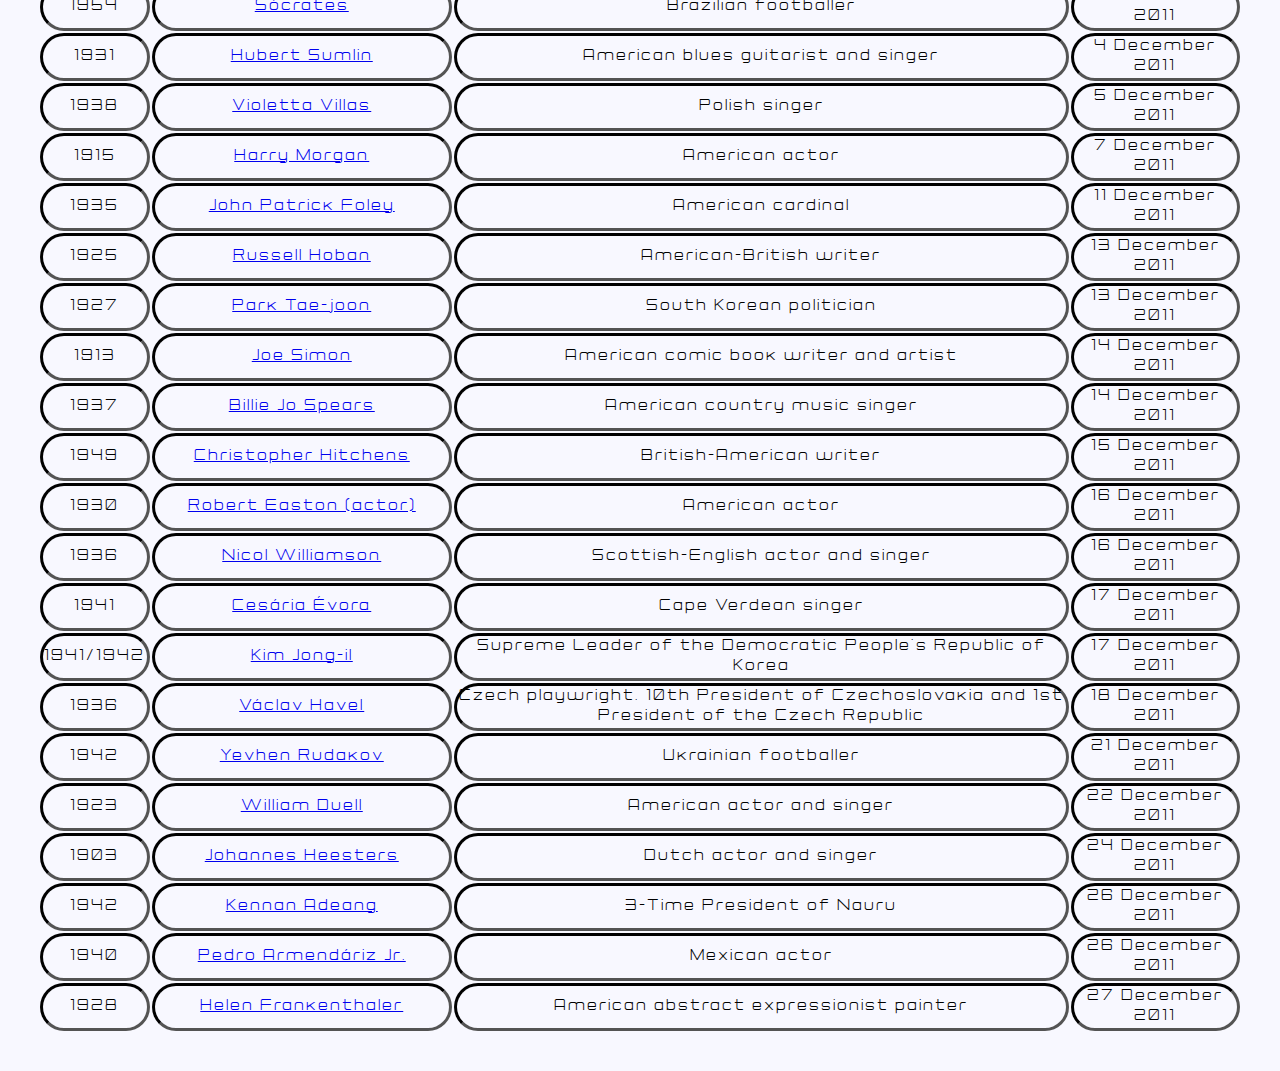
==== commit 7d587c53: "typo" ====
--- a/index.html
+++ b/index.html
@@ -14,7 +14,7 @@
       <br> Where do we know this stuff from? You guessed it. Wikipedia.</p>
     <p>The data which is fetched can be seen here: <a href="data/deathsupdate.json" target="_blank">data/deathsupdate.json</a></p>
     <p>Magic, mighty and mysterious JavaScript: <a href="main.js" target="_blank">main.js</a></p>
-    <p>Story of a little bug I found and fixed by writing a short python-script: <a href="bugfix.html" target="_blank">bugfix.html</p>
+    <p>Story of a little bug I found and fixed by writing a short python-script: <a href="bugfix.html" target="_blank">bugfix.html</a></p>
     <p>Now you go search for people in categories that I find appealing.</p>
     <button type="button" value="actor" class="redButton">Actors</button>
     <button type="button" value="1945" class="greenButton">Born in the 1950s</button>
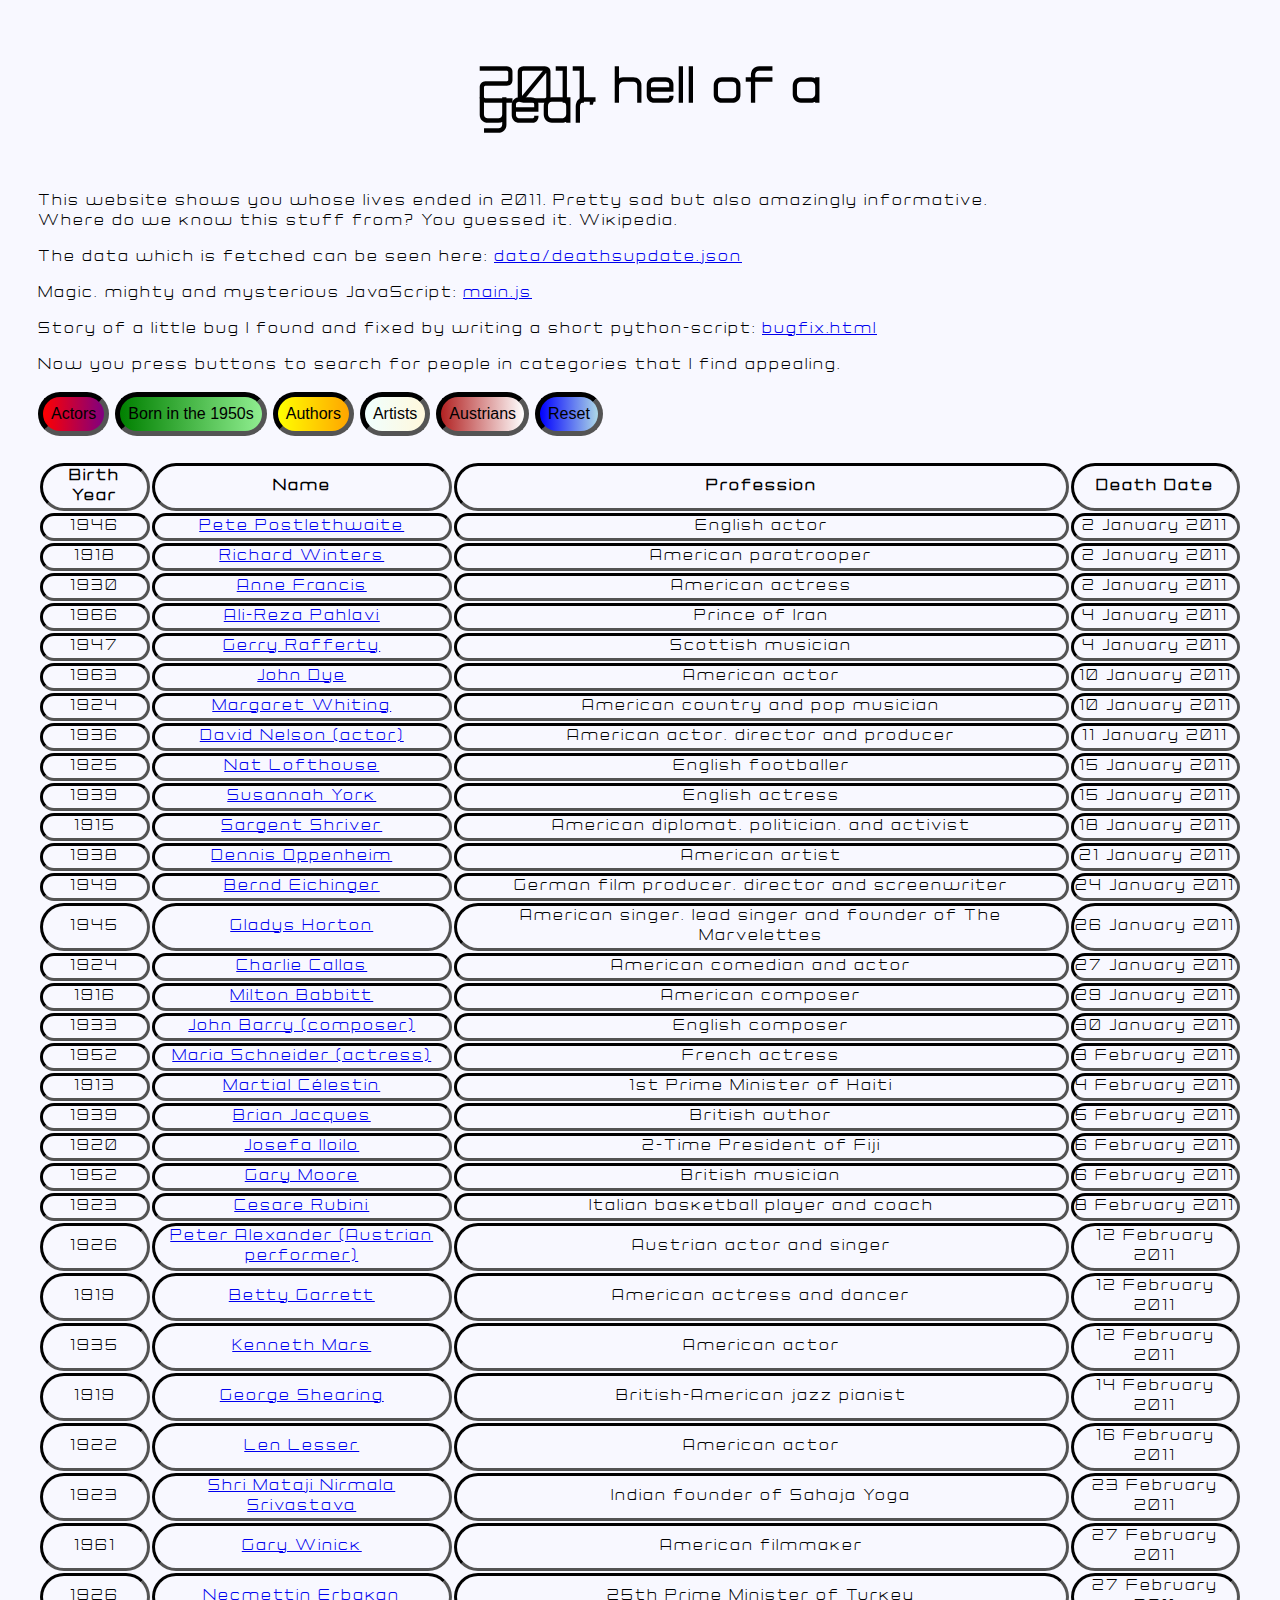
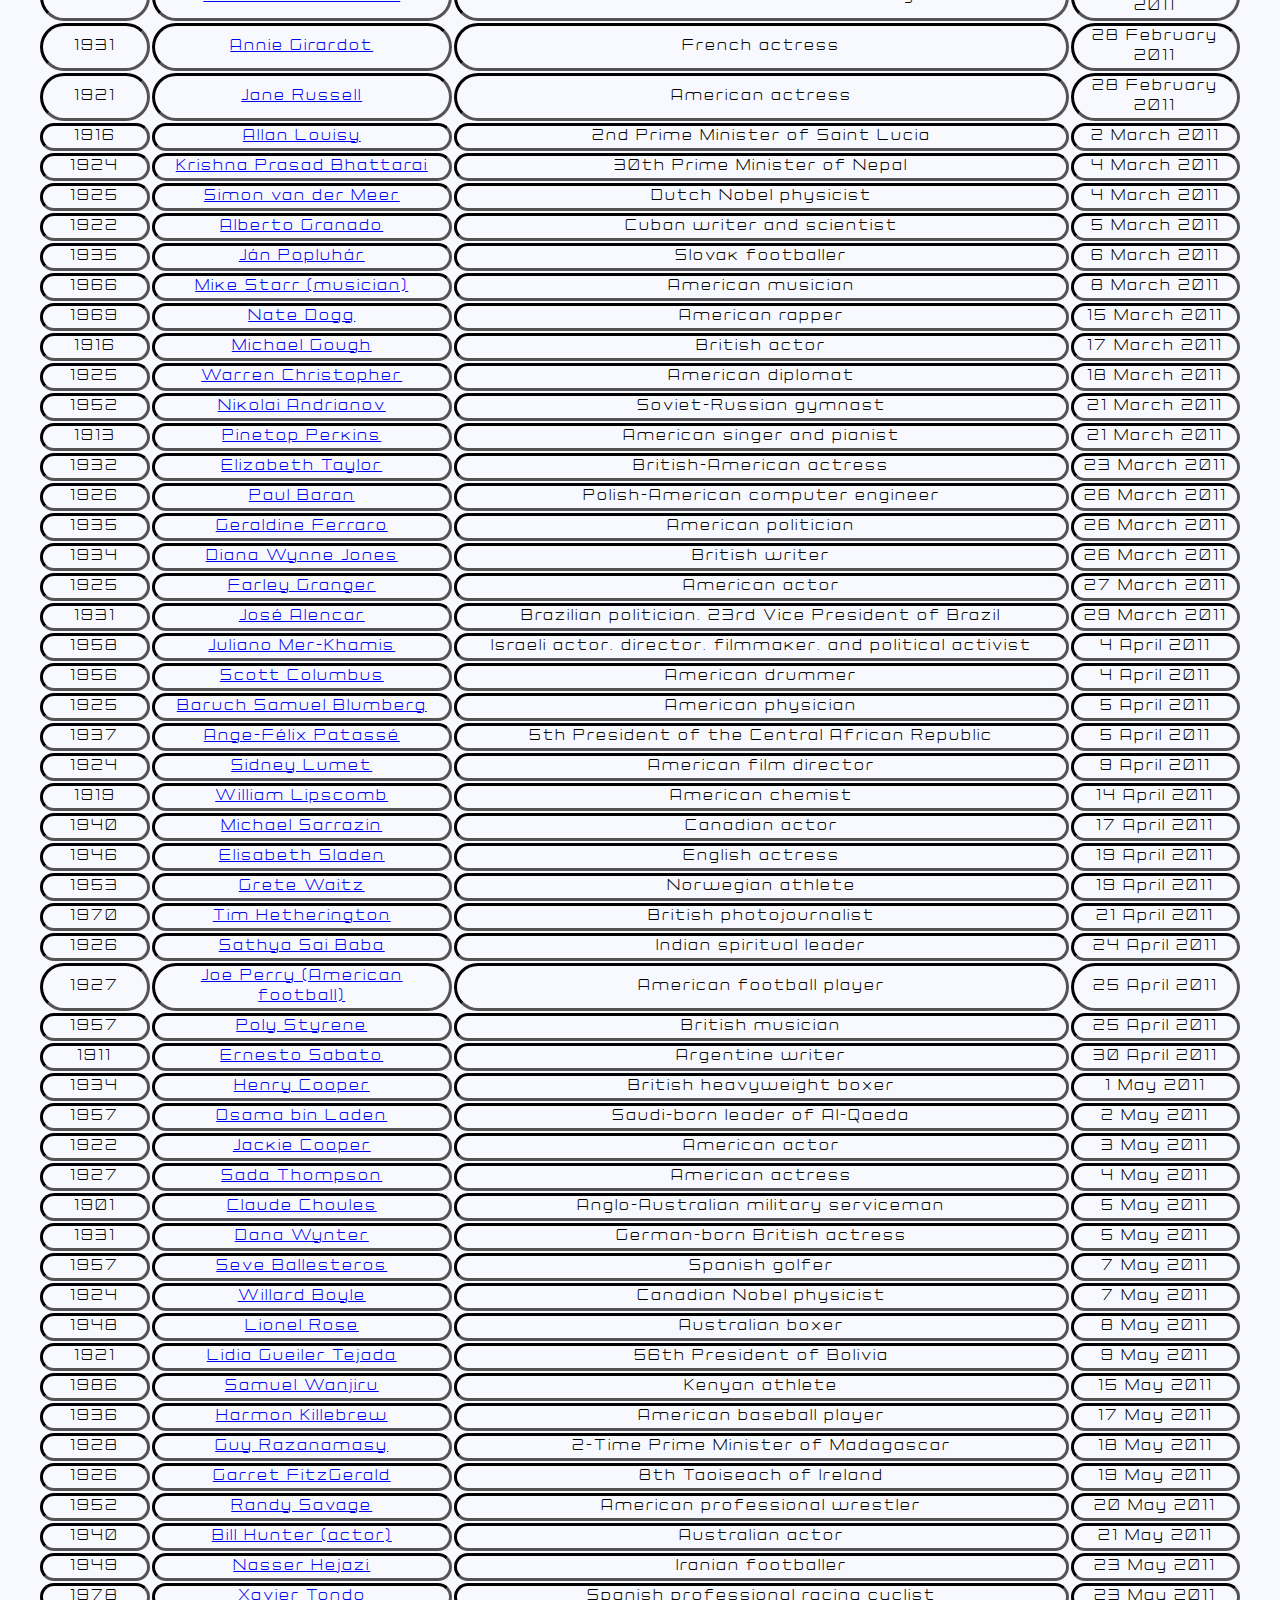
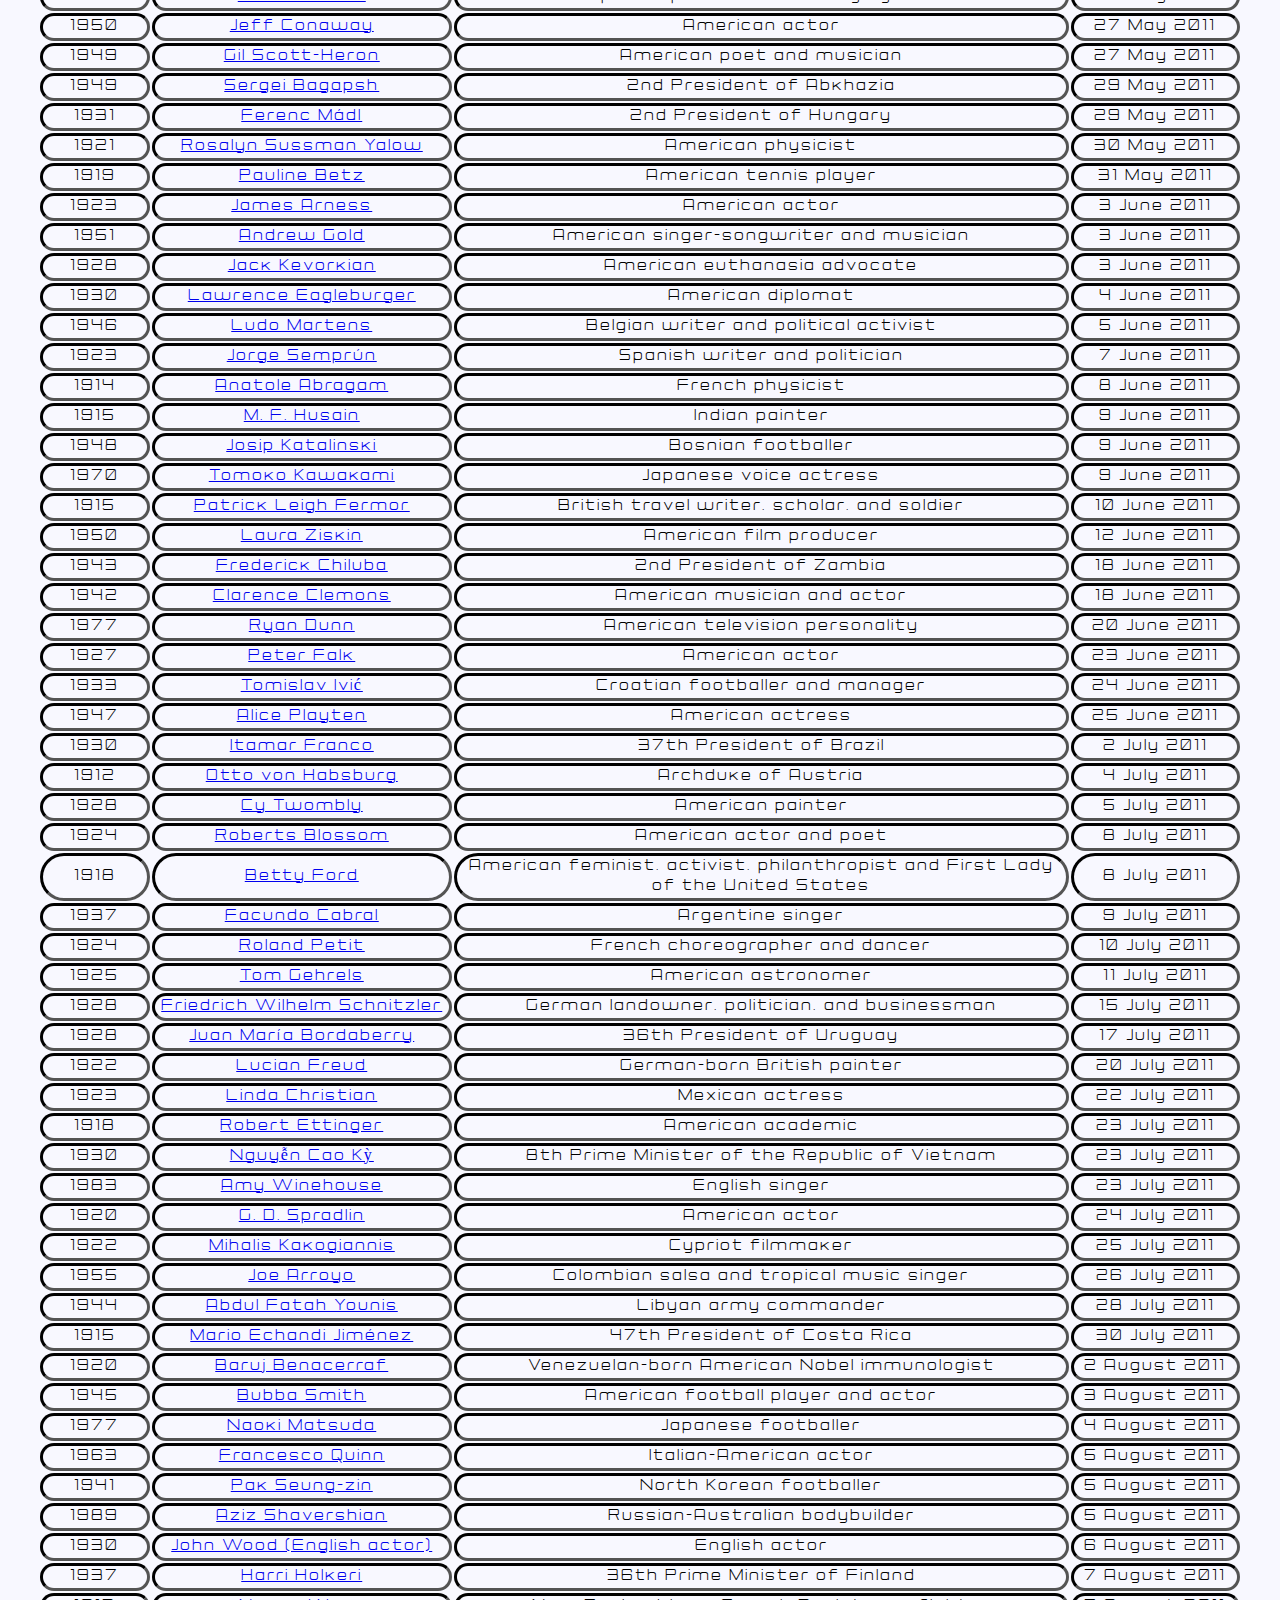
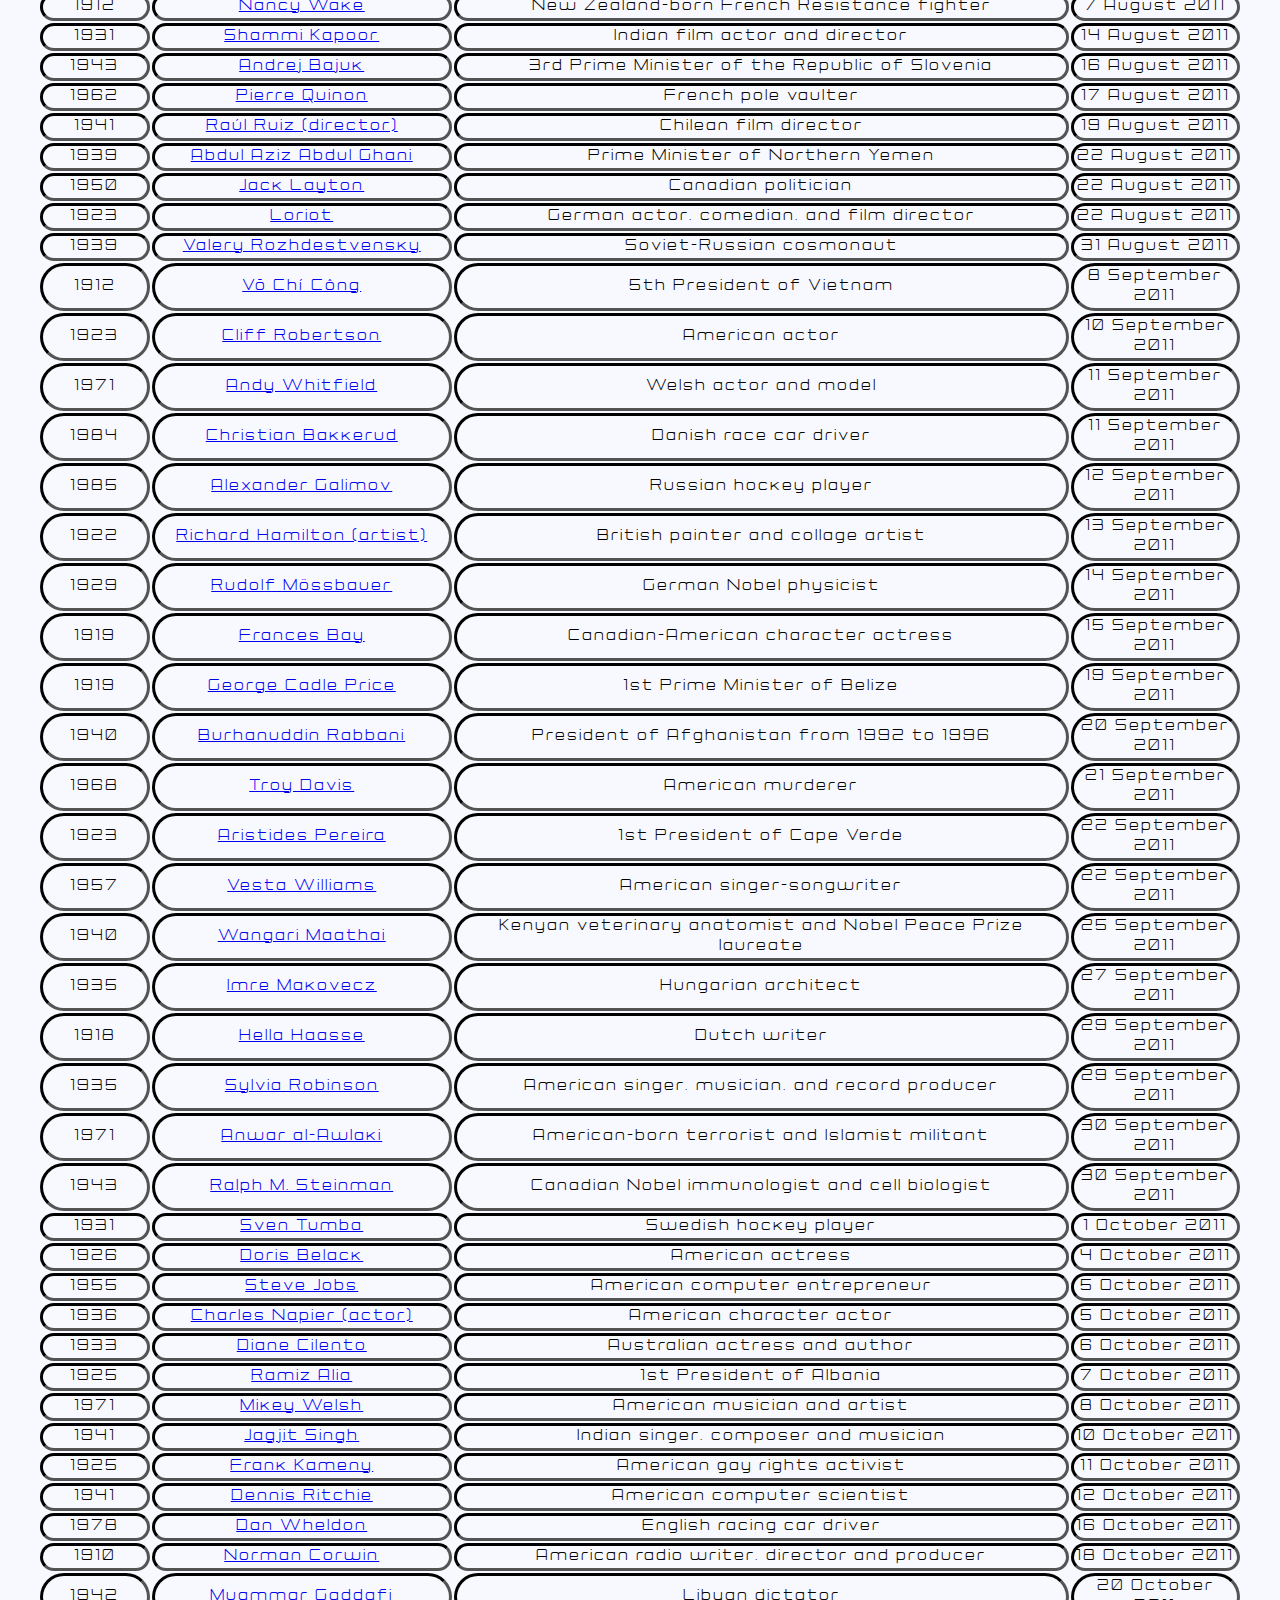
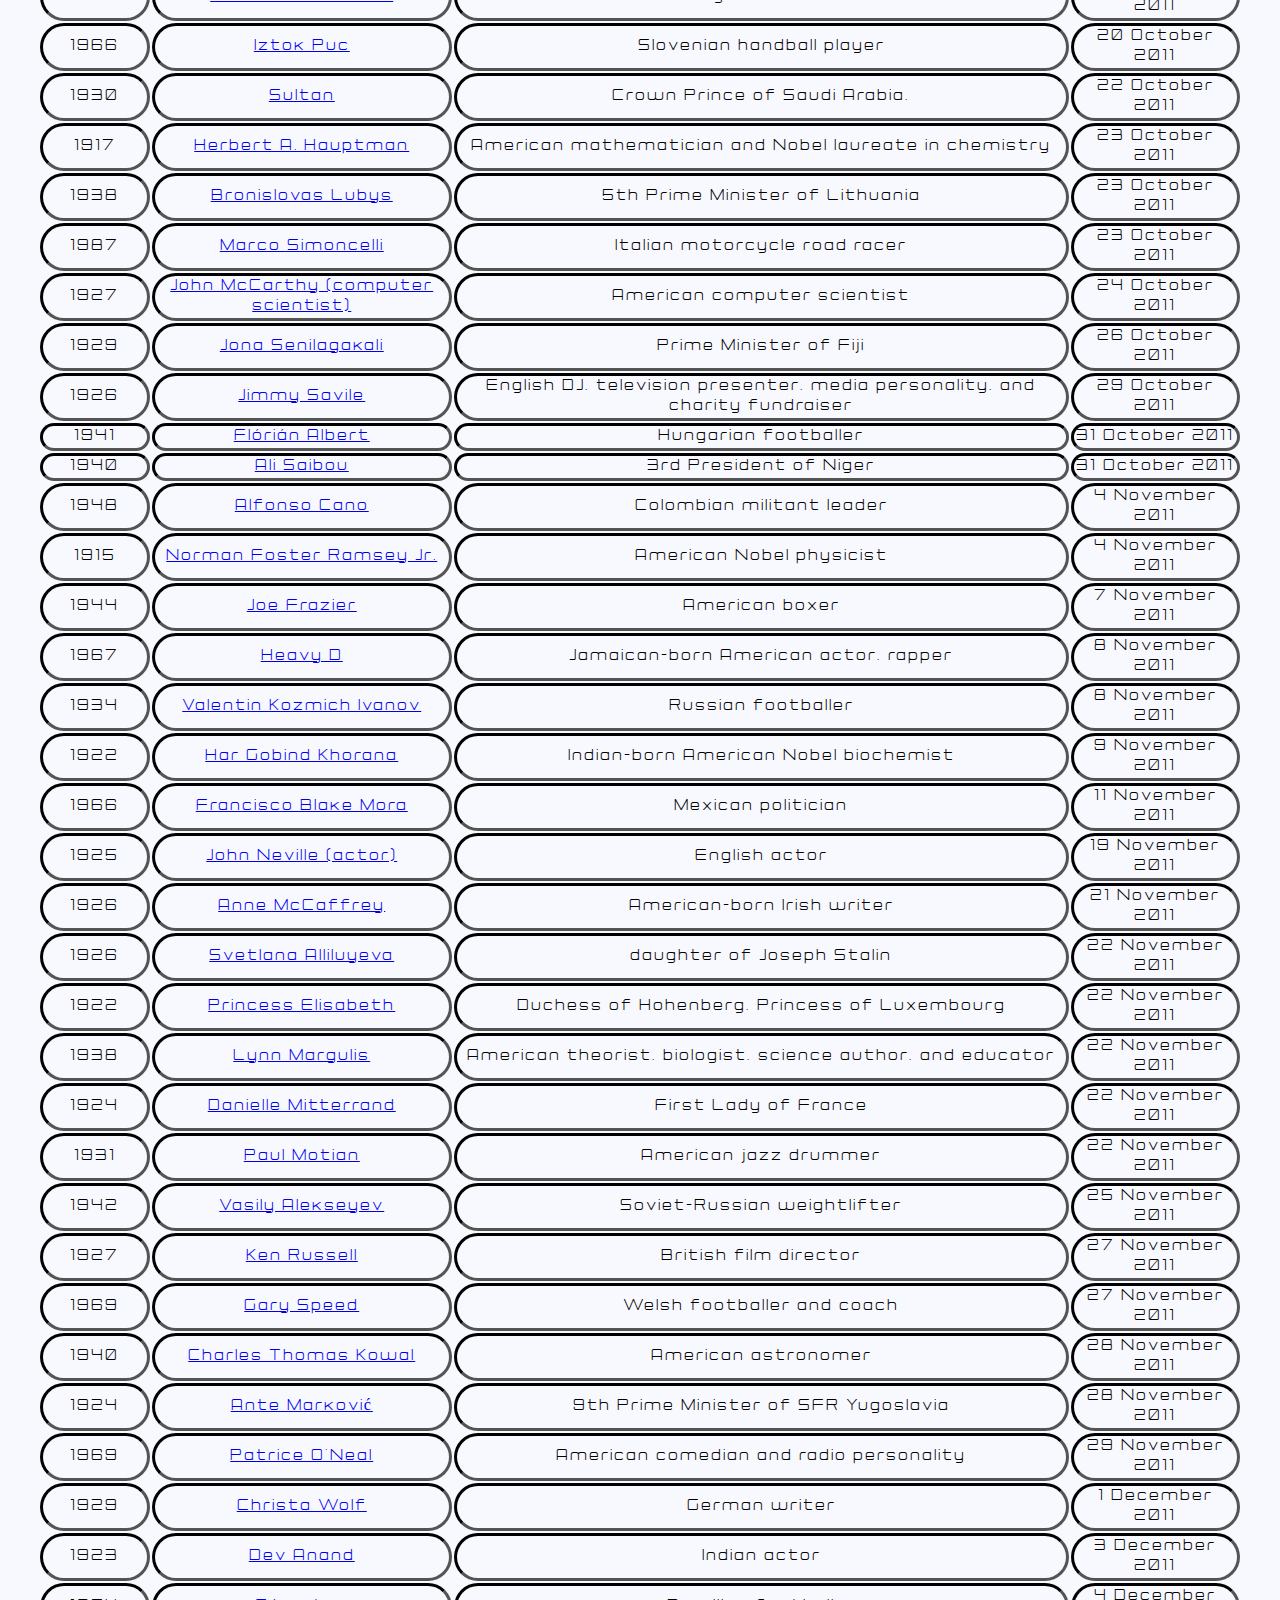
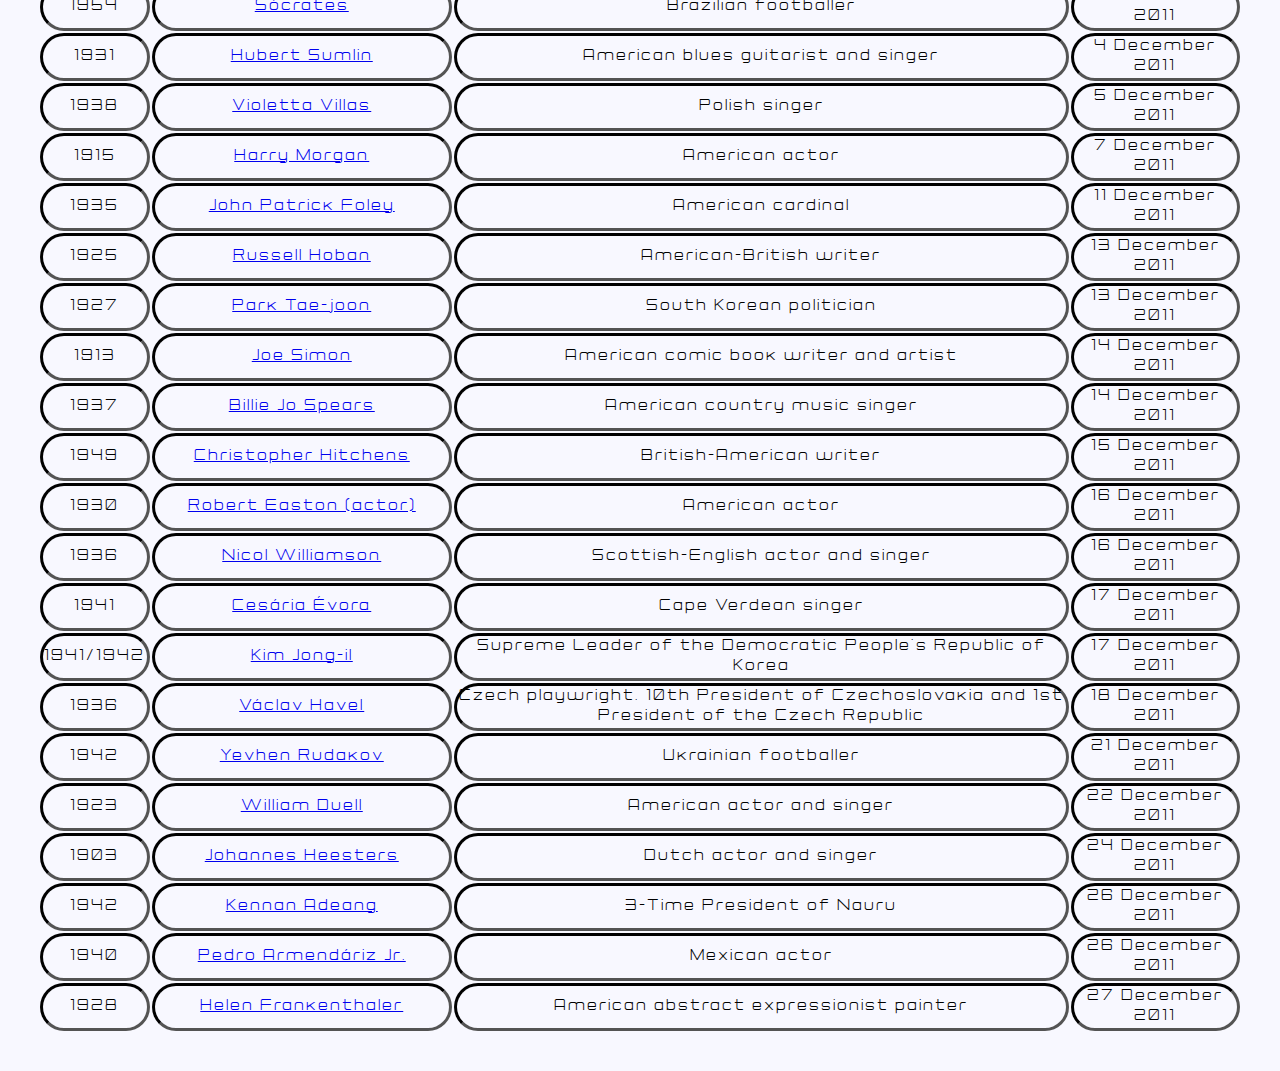
==== commit 859a3031: "this is it" ====
--- a/index.html
+++ b/index.html
@@ -10,12 +10,12 @@
   </head>
   <body>
     <h1 class="head">2011, hell of a year</h1>
-    <p>This website shows you whose lifes ended in 2011. Pretty sad but also amazingly informative.
+    <p>This website shows you whose lives ended in 2011. Pretty sad but also amazingly informative.
       <br> Where do we know this stuff from? You guessed it. Wikipedia.</p>
     <p>The data which is fetched can be seen here: <a href="data/deathsupdate.json" target="_blank">data/deathsupdate.json</a></p>
     <p>Magic, mighty and mysterious JavaScript: <a href="main.js" target="_blank">main.js</a></p>
     <p>Story of a little bug I found and fixed by writing a short python-script: <a href="bugfix.html" target="_blank">bugfix.html</a></p>
-    <p>Now you go search for people in categories that I find appealing.</p>
+    <p>Now you press buttons to search for people in categories that I find appealing.</p>
     <button type="button" value="actor" class="redButton">Actors</button>
     <button type="button" value="1945" class="greenButton">Born in the 1950s</button>
     <button type="button" value="auto" class="yellowButton">Authors</button>
